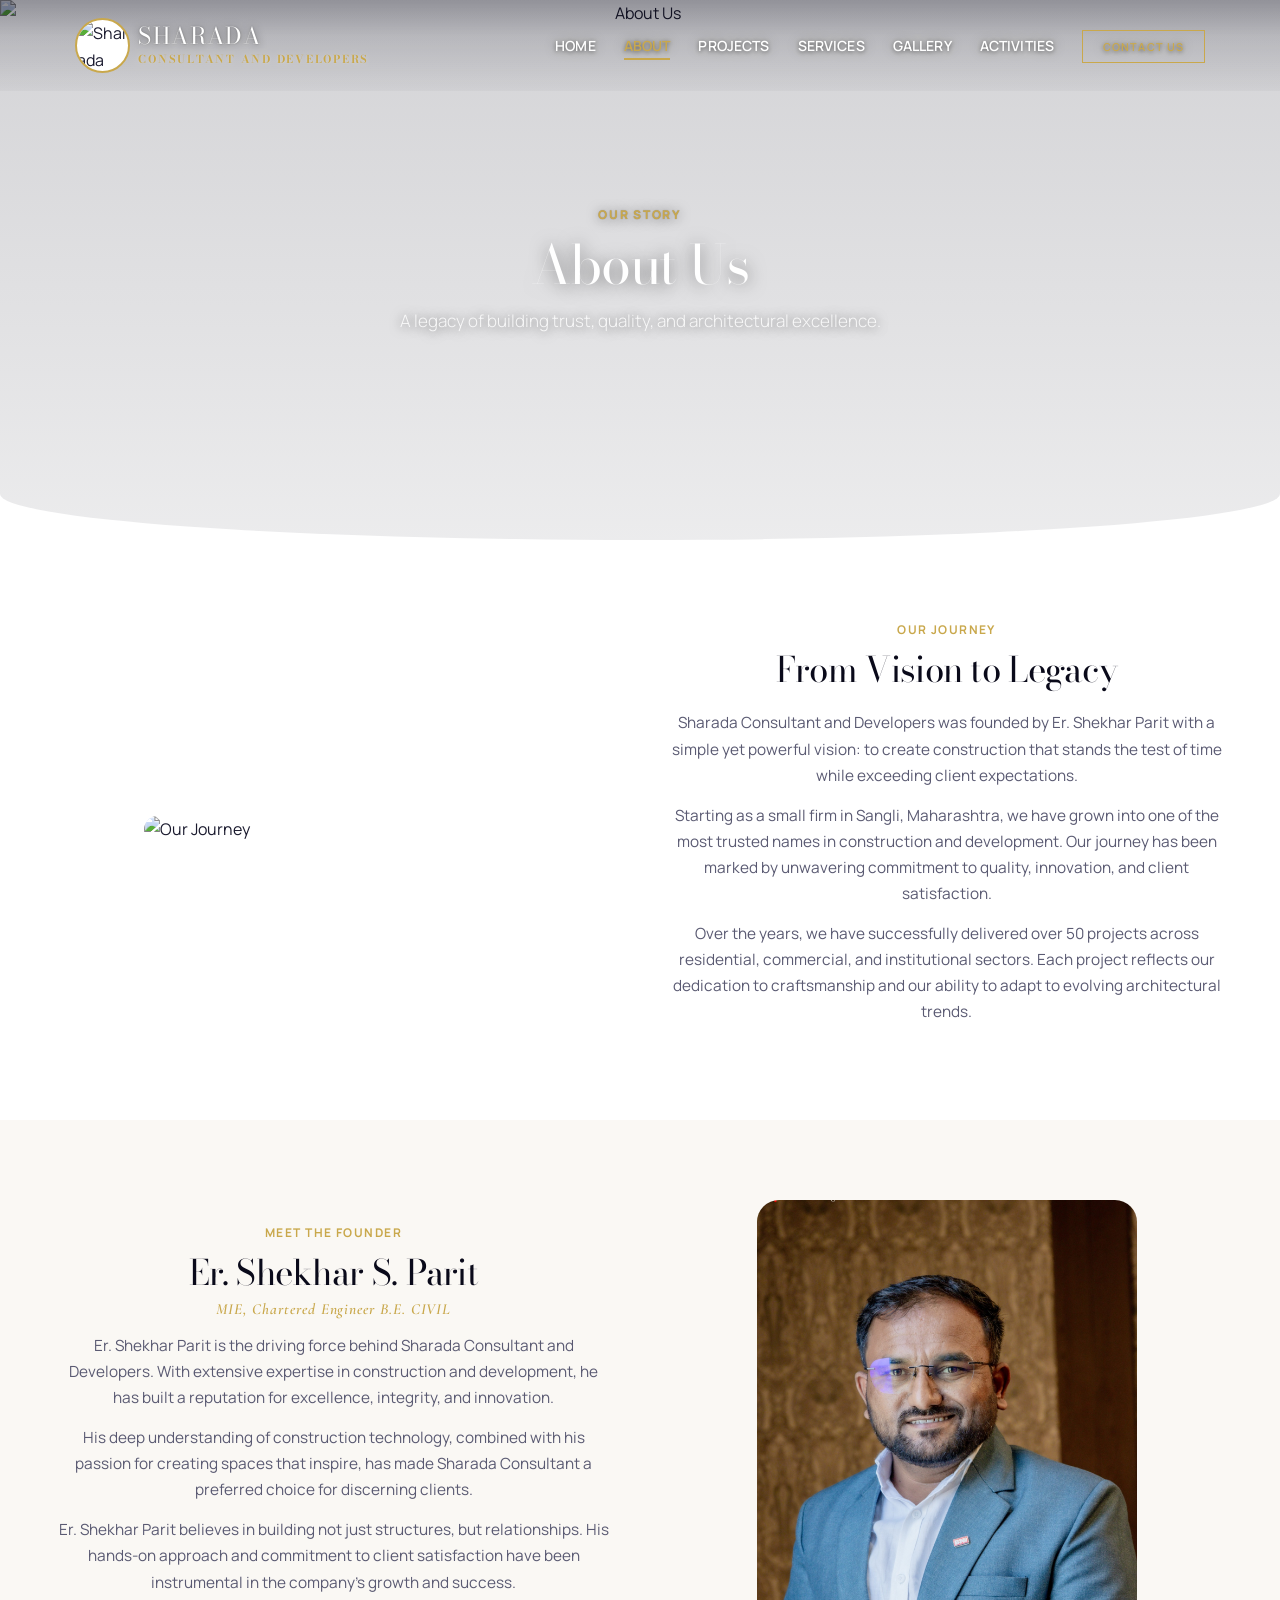
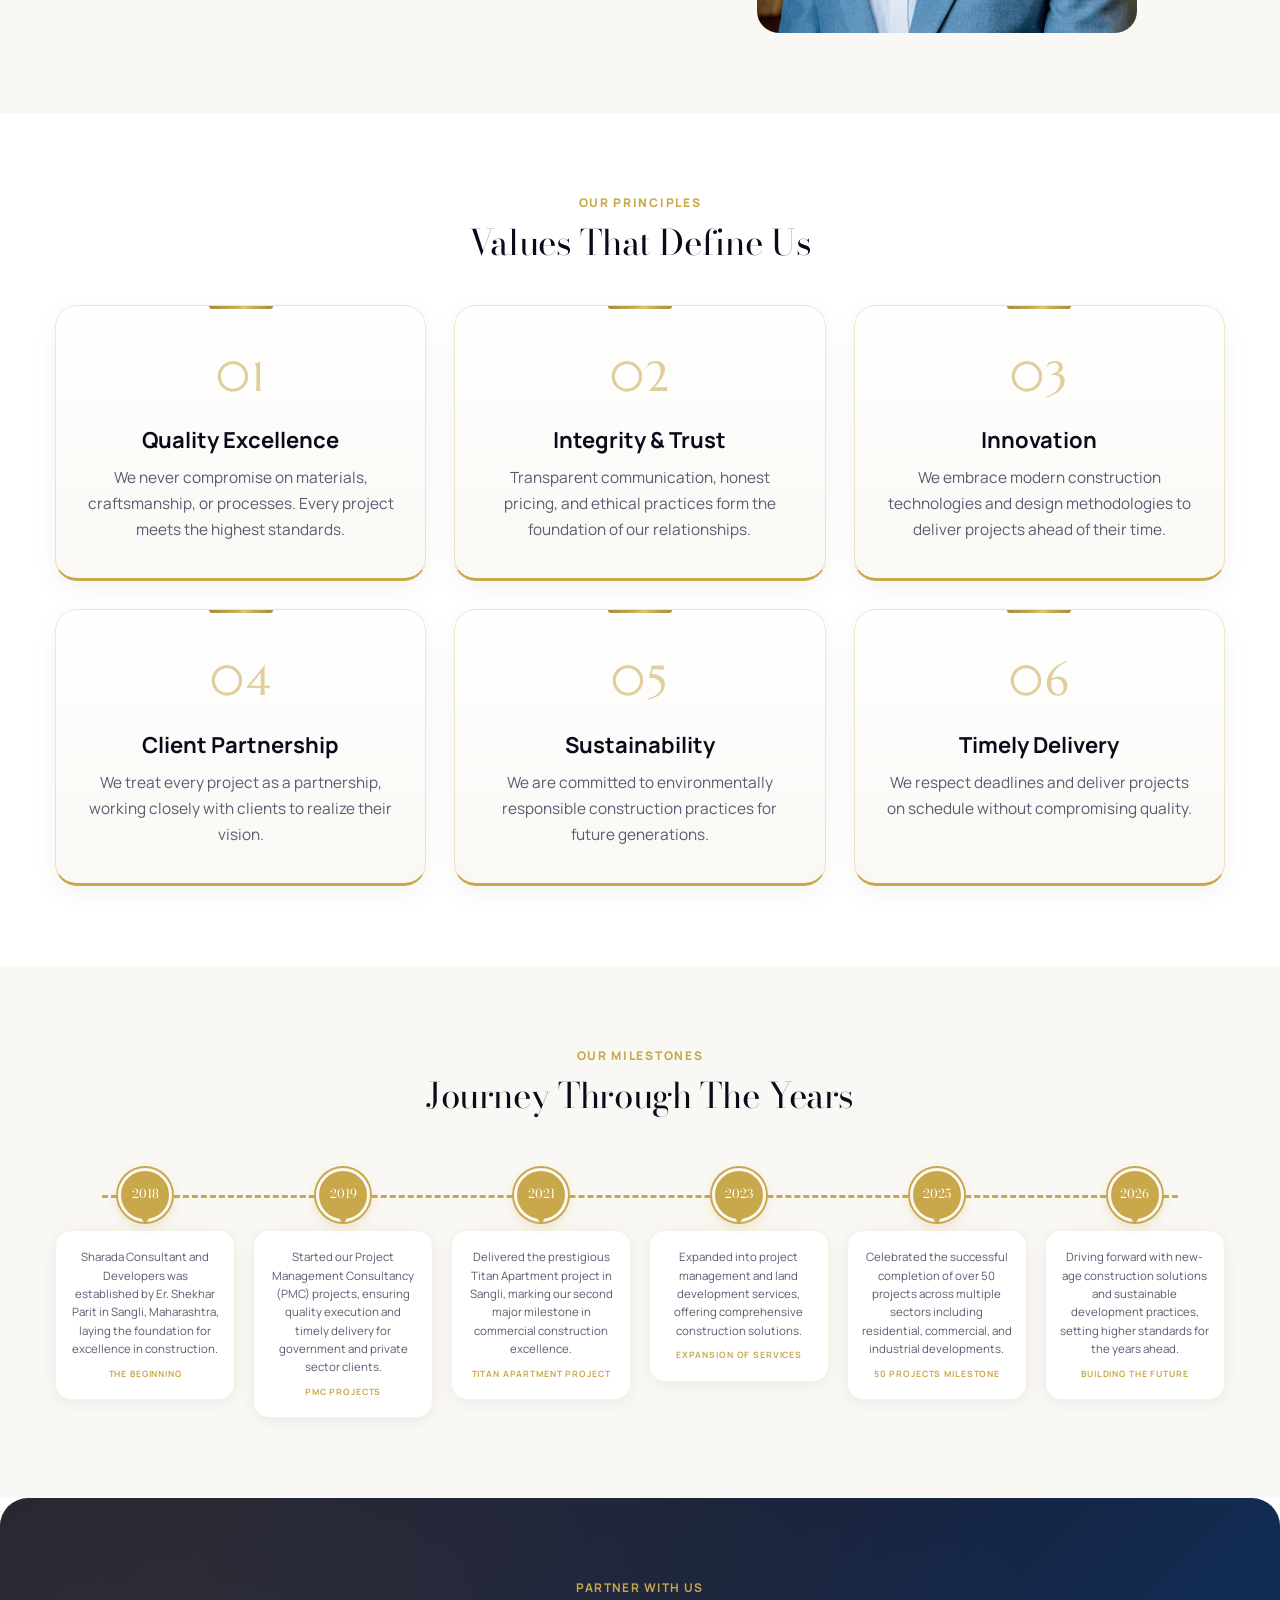
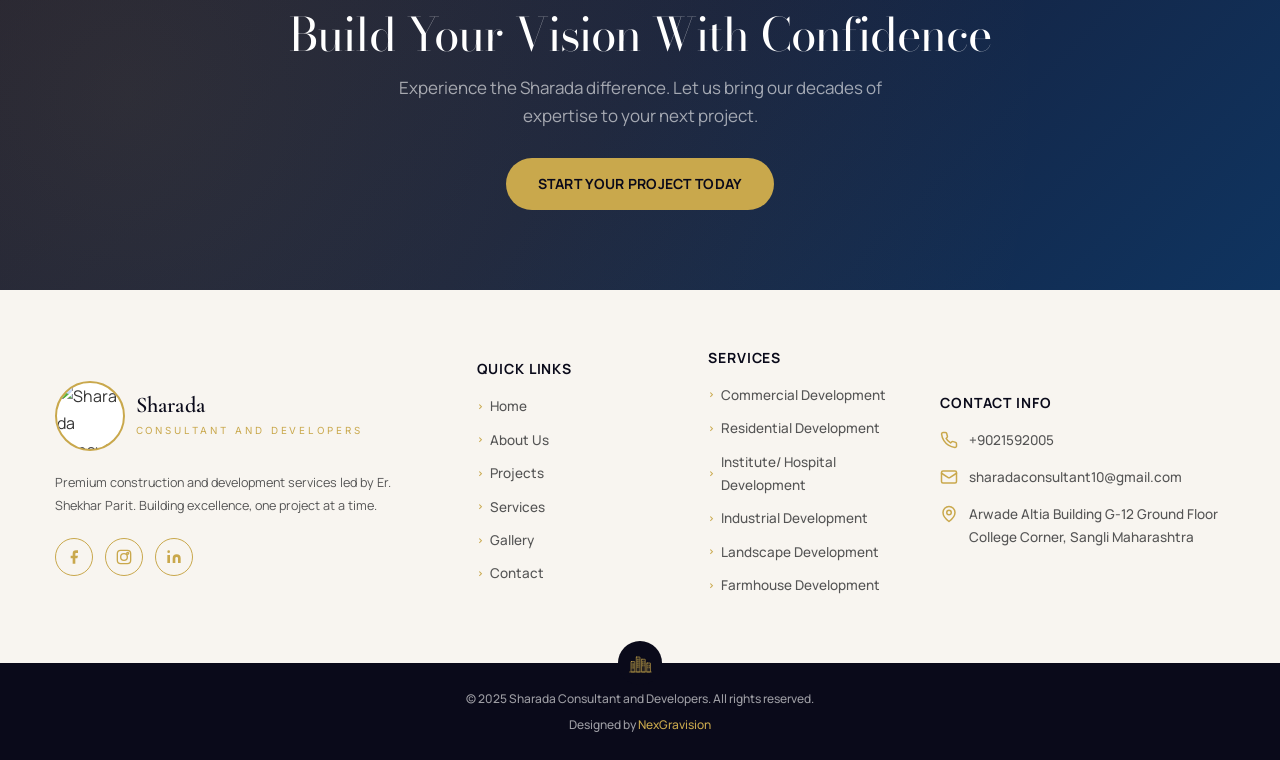
==== about.html @ 342239dd "fix: remove image number labels from activity cards" ====
<!DOCTYPE html>
<html lang="en">
<head>
  <meta charset="UTF-8">
  <meta name="viewport" content="width=device-width, initial-scale=1.0">
  <title>About Us | Sharada Consultant and Developers</title>
  <meta name="description" content="Learn about Er. Shekhar Parit and Sharada Consultant and Developers - our journey, values, and commitment to building excellence.">
  <link rel="preconnect" href="https://fonts.googleapis.com">
  <link rel="preconnect" href="https://fonts.gstatic.com" crossorigin>
  <link rel="stylesheet" href="https://fonts.googleapis.com/css2?family=Bodoni+Moda:ital,wght@0,400;0,500;0,600;0,700;0,800;0,900;1,400;1,500;1,600;1,700&family=DM+Serif+Display:ital@0;1&family=Manrope:wght@400;500;600;700;800&family=Marcellus:wght@400;700&family=Inter:wght@300;400;500;600;700&family=Cormorant+Garamond:ital,wght@0,300;0,400;0,500;0,600;0,700;1,300;1,400;1,500;1,600;1,700&display=swap">
  <link rel="stylesheet" href="css/style.css?v=85">
  <link rel="prefetch" href="contact.html" as="document">
  <link rel="icon" href="data:;base64,=">
</head>
<body>

  <div id="preloader"><div class="ta-preloader-block"><span class="preloader-text">Sharada Consultant</span></div></div>


  <header class="header transparent">
    <div class="container">
      <div class="header-inner">
        <a href="index.html" class="nav-logo"><img src="images/logoimage.png" alt="Sharada Consultant Logo">
          <div class="nav-logo-text">
            <span class="nav-logo-name">Sharada</span>
            <span class="nav-logo-tagline">Consultant and Developers</span>
          </div>
        </a>
        <ul class="nav-links">
          <li><a href="index.html">Home</a></li>
          <li><a href="about.html" class="active">About</a></li>
          <li><a href="projects.html">Projects</a></li>
          <li><a href="services.html">Services</a></li>
          <li><a href="gallery.html">Gallery</a></li>
          <li><a href="activities.html">Activities</a></li>
          <li><a href="contact.html" class="nav-cta">Contact Us</a></li>
        </ul>
        <button class="hamburger" aria-label="Toggle menu"><span></span><span></span><span></span></button>
      </div>
    </div>
  </header>
  <div class="mobile-menu-overlay" aria-hidden="true"></div>
  <div class="mobile-menu" role="dialog" aria-modal="true" aria-label="Navigation menu"><button class="mobile-menu-close" aria-label="Close menu"></button><div class="md-brand"><img src="images/logoimage.png" alt="Sharada Consultant Logo"><div><span>Sharada</span>\n              <span>Consultant and Developers</span></div></div><a href="index.html">Home</a><a href="about.html" class="active">About</a><a href="projects.html">Projects</a><a href="services.html">Services</a><a href="gallery.html">Gallery</a><a href="activities.html">Activities</a><a href="contact.html">Contact</a></div>

  <section class="page-hero">
    <div class="page-hero-bg"><img src="images/ongoing/Aarya Farms About.jpeg" alt="About Us" class="about-hero-img"></div>
    <div class="page-hero-content">
      <span class="section-subtitle" style="color: var(--rich-gold);">Our Story</span>
      <h1>About Us</h1>
      <p>A legacy of building trust, quality, and architectural excellence.</p>
    </div>
  </section>

  <section class="inner-section">
    <div class="container">
      <div class="about-grid">
        <div class="reveal-left">
          <img src="images/completed/titanimg.png" alt="Our Journey" class="about-image" loading="lazy">
        </div>
        <div class="reveal-right">
          <div class="about-content">
            <span class="section-subtitle">Our Journey</span>
            <h2 class="section-title">From Vision to Legacy</h2>
            <div class="gold-line"></div>
            <p>Sharada Consultant and Developers was founded by Er. Shekhar Parit with a simple yet powerful vision: to create construction that stands the test of time while exceeding client expectations.</p>
            <p>Starting as a small firm in Sangli, Maharashtra, we have grown into one of the most trusted names in construction and development. Our journey has been marked by unwavering commitment to quality, innovation, and client satisfaction.</p>
            <p>Over the years, we have successfully delivered over 50 projects across residential, commercial, and institutional sectors. Each project reflects our dedication to craftsmanship and our ability to adapt to evolving architectural trends.</p>
          </div>
        </div>
      </div>
    </div>
  </section>

  <section class="inner-section" style="background: var(--bg-cream);">
    <div class="container">
      <div class="about-grid">
        <div class="reveal-right" style="order: 2;">
          <img src="images/founder.jpeg" alt="Er. Shekhar Parit" class="about-image" loading="lazy" decoding="async">
        </div>
        <div class="reveal-left" style="order: 1;">
          <div class="about-content">
            <span class="section-subtitle">Meet The Founder</span>
            <h2 class="section-title" style="margin-bottom: 0.25rem;">Er. Shekhar S. Parit</h2>
            <p style="font-family: 'Cormorant Garamond', 'Marcellus', serif; font-size: 1.1rem; font-weight: 600; font-style: italic; color: var(--rich-gold); letter-spacing: 0.06em; margin-top: 0.25rem; margin-bottom: 0.75rem;">MIE, Chartered Engineer B.E. CIVIL</p>
            <div class="gold-line"></div>
            <p>Er. Shekhar Parit is the driving force behind Sharada Consultant and Developers. With extensive expertise in construction and development, he has built a reputation for excellence, integrity, and innovation.</p>
            <p>His deep understanding of construction technology, combined with his passion for creating spaces that inspire, has made Sharada Consultant a preferred choice for discerning clients.</p>
            <p>Er. Shekhar Parit believes in building not just structures, but relationships. His hands-on approach and commitment to client satisfaction have been instrumental in the company's growth and success.</p>
          </div>
        </div>
      </div>
    </div>
  </section>

  <section class="inner-section">
    <div class="container">
      <div class="section-header reveal">
        <span class="section-subtitle">Our Principles</span>
        <h2 class="section-title">Values That Define Us</h2>
      </div>
      <div class="values-grid">
        <div class="value-card reveal">
          <div class="value-num">01</div>
          <h3>Quality Excellence</h3>
          <p>We never compromise on materials, craftsmanship, or processes. Every project meets the highest standards.</p>
        </div>
        <div class="value-card reveal">
          <div class="value-num">02</div>
          <h3>Integrity & Trust</h3>
          <p>Transparent communication, honest pricing, and ethical practices form the foundation of our relationships.</p>
        </div>
        <div class="value-card reveal">
          <div class="value-num">03</div>
          <h3>Innovation</h3>
          <p>We embrace modern construction technologies and design methodologies to deliver projects ahead of their time.</p>
        </div>
        <div class="value-card reveal">
          <div class="value-num">04</div>
          <h3>Client Partnership</h3>
          <p>We treat every project as a partnership, working closely with clients to realize their vision.</p>
        </div>
        <div class="value-card reveal">
          <div class="value-num">05</div>
          <h3>Sustainability</h3>
          <p>We are committed to environmentally responsible construction practices for future generations.</p>
        </div>
        <div class="value-card reveal">
          <div class="value-num">06</div>
          <h3>Timely Delivery</h3>
          <p>We respect deadlines and deliver projects on schedule without compromising quality.</p>
        </div>
      </div>
    </div>
  </section>

  <section class="inner-section" style="background: var(--bg-cream);">
    <div class="container">
      <div class="section-header reveal">
        <span class="section-subtitle">Our Milestones</span>
        <h2 class="section-title">Journey Through The Years</h2>
      </div>
      <div class="milestones-grid">
        <div class="milestone-item reveal">
          <div class="milestone-badge"><span>2018</span></div>
          <div class="milestone-card">
            <p>Sharada Consultant and Developers was established by Er. Shekhar Parit in Sangli, Maharashtra, laying the foundation for excellence in construction.</p>
            <span class="milestone-label">THE BEGINNING</span>
          </div>
        </div>

        <div class="milestone-item reveal">
          <div class="milestone-badge"><span>2019</span></div>
          <div class="milestone-card">
            <p>Started our Project Management Consultancy (PMC) projects, ensuring quality execution and timely delivery for government and private sector clients.</p>
            <span class="milestone-label">PMC PROJECTS</span>
          </div>
        </div>

        <div class="milestone-item reveal">
          <div class="milestone-badge"><span>2021</span></div>
          <div class="milestone-card">
            <p>Delivered the prestigious Titan Apartment project in Sangli, marking our second major milestone in commercial construction excellence.</p>
            <span class="milestone-label">TITAN APARTMENT PROJECT</span>
          </div>
        </div>

        <div class="milestone-item reveal">
          <div class="milestone-badge"><span>2023</span></div>
          <div class="milestone-card">
            <p>Expanded into project management and land development services, offering comprehensive construction solutions.</p>
            <span class="milestone-label">EXPANSION OF SERVICES</span>
          </div>
        </div>

        <div class="milestone-item reveal">
          <div class="milestone-badge"><span>2025</span></div>
          <div class="milestone-card">
            <p>Celebrated the successful completion of over 50 projects across multiple sectors including residential, commercial, and industrial developments.</p>
            <span class="milestone-label">50 PROJECTS MILESTONE</span>
          </div>
        </div>

        <div class="milestone-item reveal">
          <div class="milestone-badge"><span>2026</span></div>
          <div class="milestone-card">
            <p>Driving forward with new-age construction solutions and sustainable development practices, setting higher standards for the years ahead.</p>
            <span class="milestone-label">BUILDING THE FUTURE</span>
          </div>
        </div>
      </div>
    </div>
  </section>

  <section class="cta-section">
    <div class="cta-content reveal">
      <span class="section-subtitle" style="color: var(--rich-gold);">Partner With Us</span>
      <h2>Build Your Vision With Confidence</h2>
      <p>Experience the Sharada difference. Let us bring our decades of expertise to your next project.</p>
      <a href="contact.html" class="btn btn-primary">Start Your Project Today</a>
    </div>
  </section>

  <footer class="footer">
    <div class="container">
      <div class="footer-grid">
        <div class="footer-brand">
          <div class="footer-brand-logo">
            <img src="images/logoimage.png" alt="Sharada Consultant Logo">
            <div>
              <span class="footer-logo-name">Sharada</span>
              <span class="footer-logo-tagline">Consultant and Developers</span>
            </div>
          </div>
          <span class="footer-logo-line"></span>
          <p>Premium construction and development services led by Er. Shekhar Parit. Building excellence, one project at a time.</p>
          <div class="footer-social">
            <a href="#" aria-label="Facebook"><svg viewBox="0 0 24 24" fill="currentColor"><path d="M18 2h-3a5 5 0 0 0-5 5v3H7v4h3v8h4v-8h3l1-4h-4V7a1 1 0 0 1 1-1h3z"/></svg></a>
            <a href="#" aria-label="Instagram"><svg viewBox="0 0 24 24" fill="none" stroke="currentColor" stroke-width="2" stroke-linecap="round" stroke-linejoin="round"><rect x="2" y="2" width="20" height="20" rx="5"/><circle cx="12" cy="12" r="5"/><circle cx="17.5" cy="6.5" r="1.5"/></svg></a>
            <a href="#" aria-label="LinkedIn"><svg viewBox="0 0 24 24" fill="currentColor"><path d="M16 8a6 6 0 0 1 6 6v7h-4v-7a2 2 0 0 0-4 0v7h-4v-7a6 6 0 0 1 6-6zM2 9h4v12H2zM4 6a2 2 0 1 0 0-4 2 2 0 0 0 0 4z"/></svg></a>
          </div>
        </div>
        <div class="footer-col">
          <h4>Quick Links</h4>
          <ul>
            <li><a href="index.html">Home</a></li>
            <li><a href="about.html">About Us</a></li>
            <li><a href="projects.html">Projects</a></li>
            <li><a href="services.html">Services</a></li>
            <li><a href="gallery.html">Gallery</a></li>
            <li><a href="contact.html">Contact</a></li>
          </ul>
        </div>
        <div class="footer-col">
          <h4>Services</h4>
          <ul>
            <li><a href="services.html">Commercial Development</a></li>
            <li><a href="services.html">Residential Development</a></li>
            <li><a href="services.html">Institute/ Hospital Development</a></li>
            <li><a href="services.html">Industrial Development</a></li>
            <li><a href="services.html">Landscape Development</a></li>
            <li><a href="services.html">Farmhouse Development</a></li>
          </ul>
        </div>
        <div class="footer-col">
          <h4>Contact Info</h4>
          <div class="footer-contact-item">
            <svg class="footer-contact-icon" viewBox="0 0 24 24" fill="none" stroke="currentColor" stroke-width="2" stroke-linecap="round" stroke-linejoin="round"><path d="M22 16.92v3a2 2 0 0 1-2.18 2 19.79 19.79 0 0 1-8.63-3.07 19.5 19.5 0 0 1-6-6 19.79 19.79 0 0 1-3.07-8.67A2 2 0 0 1 4.11 2h3a2 2 0 0 1 2 1.72c.127.96.361 1.903.7 2.81a2 2 0 0 1-.45 2.11L8.09 9.91a16 16 0 0 0 6 6l1.27-1.27a2 2 0 0 1 2.11-.45c.907.339 1.85.573 2.81.7A2 2 0 0 1 22 16.92z"/></svg>
            <div><span>+9021592005</span></div>
          </div>
          <div class="footer-contact-item">
            <svg class="footer-contact-icon" viewBox="0 0 24 24" fill="none" stroke="currentColor" stroke-width="2" stroke-linecap="round" stroke-linejoin="round"><rect x="2" y="4" width="20" height="16" rx="2"/><path d="m22 7-8.97 5.7a1.94 1.94 0 0 1-2.06 0L2 7"/></svg>
            <div><span>sharadaconsultant10@gmail.com</span></div>
          </div>
          <div class="footer-contact-item">
            <svg class="footer-contact-icon" viewBox="0 0 24 24" fill="none" stroke="currentColor" stroke-width="2" stroke-linecap="round" stroke-linejoin="round"><path d="M20 10c0 6-8 12-8 12s-8-6-8-12a8 8 0 0 1 16 0Z"/><circle cx="12" cy="10" r="3"/></svg>
            <div><span>Arwade Altia Building G-12 Ground Floor College Corner, Sangli Maharashtra</span></div>
          </div>
        </div>
      </div>
    </div>
    <div class="footer-bottom">
      <span>&copy; 2025 Sharada Consultant and Developers. All rights reserved.</span>
      <div class="footer-bottom-icon">
        <svg viewBox="0 0 64 48" fill="none" stroke="currentColor" stroke-width="1.5" stroke-linecap="round" stroke-linejoin="round"><rect x="8" y="20" width="10" height="28" rx="1" fill="currentColor" opacity="0.15"/><rect x="8" y="20" width="10" height="28" rx="1"/><line x1="11" y1="26" x2="11" y2="28"/><line x1="15" y1="26" x2="15" y2="28"/><line x1="11" y1="31" x2="11" y2="33"/><line x1="15" y1="31" x2="15" y2="33"/><line x1="11" y1="36" x2="11" y2="38"/><line x1="15" y1="36" x2="15" y2="38"/><rect x="22" y="8" width="10" height="40" rx="1" fill="currentColor" opacity="0.15"/><rect x="22" y="8" width="10" height="40" rx="1"/><line x1="25" y1="14" x2="25" y2="16"/><line x1="29" y1="14" x2="29" y2="16"/><line x1="25" y1="19" x2="25" y2="21"/><line x1="29" y1="19" x2="29" y2="21"/><line x1="25" y1="24" x2="25" y2="26"/><line x1="29" y1="24" x2="29" y2="26"/><line x1="25" y1="29" x2="25" y2="31"/><line x1="29" y1="29" x2="29" y2="31"/><line x1="25" y1="34" x2="25" y2="36"/><line x1="29" y1="34" x2="29" y2="36"/><rect x="36" y="14" width="10" height="34" rx="1" fill="currentColor" opacity="0.15"/><rect x="36" y="14" width="10" height="34" rx="1"/><line x1="39" y1="20" x2="39" y2="22"/><line x1="43" y1="20" x2="43" y2="22"/><line x1="39" y1="25" x2="39" y2="27"/><line x1="43" y1="25" x2="43" y2="27"/><line x1="39" y1="30" x2="39" y2="32"/><line x1="43" y1="30" x2="43" y2="32"/><rect x="50" y="24" width="10" height="24" rx="1" fill="currentColor" opacity="0.15"/><rect x="50" y="24" width="10" height="24" rx="1"/><line x1="53" y1="30" x2="53" y2="32"/><line x1="57" y1="30" x2="57" y2="32"/><line x1="53" y1="35" x2="53" y2="37"/><line x1="57" y1="35" x2="57" y2="37"/><line x1="4" y1="48" x2="62" y2="48"/></svg>
      </div>
      <span>Designed by <a href="#">NexGravision</a></span>
    </div>
  </footer>

  <div class="lightbox"><button class="lightbox-close" aria-label="Close">&times;</button><button class="lightbox-nav lightbox-prev" aria-label="Previous">&#8249;</button><img src="" alt="Gallery Image"><button class="lightbox-nav lightbox-next" aria-label="Next">&#8250;</button></div>
  <script src="js/main.js?v=8" defer></script>
</body>
</html>
---- css/style.css ----
*, *::before, *::after {  margin: 0;  padding: 0;  box-sizing: border-box;}:root {  --deep-navy: #0a0a1a;  --rich-gold: #c9a84c;  --gold-light: #dfc574;  --gold-dark: #a8893e;  --warm-white: #f5f0e8;  --charcoal: #1a1a2e;  --slate: #2d2d44;  --mist: #e8e4dc;  --text-primary: #1a1a2e;  --text-secondary: #5a5a72;  --text-light: #f5f0e8;  --bg-cream: #faf8f4;  --bg-dark: #0f0f23;  --accent-red: #8b2d3a;  --accent-green: #2d6b4f;  --border-color: #e5e5e5;  --header-height: 68px;  --gold-gradient: linear-gradient(135deg, #a8893e 0%, #c9a84c 40%, #dfc574 55%, #c9a84c 70%, #a8893e 100%);  --shadow-premium: 0 20px 50px rgba(10, 10, 26, 0.12);  --shadow-card: 0 10px 30px rgba(10, 10, 26, 0.08);  --radius-lg: 22px;  --radius-md: 16px;  --radius-pill: 999px;}@media (min-width: 1024px) {  :root {    --header-height: 86px;  }}html {  scroll-behavior: smooth;  font-size: 14px;  overflow-x: hidden;}body {  font-family: 'Inter', sans-serif;  color: var(--text-primary);  background: #fff;  line-height: 1.7;  overflow-x: hidden;  -webkit-font-smoothing: antialiased;}h1, h2, h3, h4, h5 {  font-family: 'Bodoni Moda', 'Marcellus', serif;  font-weight: 400;  line-height: 1.18;  letter-spacing: 0.01em;  overflow-wrap: break-word;}a {  text-decoration: none;  color: inherit;  transition: color 0.3s;}a,button {  -webkit-tap-highlight-color: transparent;}a:focus,button:focus {  outline: none;}a:focus-visible,button:focus-visible {  outline: 2px solid var(--rich-gold);  outline-offset: 3px;}img {  max-width: 100%;  height: auto;  display: block;}* {  overflow-wrap: break-word;  word-wrap: break-word;}.container {  max-width: 1200px;  margin: 0 auto;  width: 100%;}@media (min-width: 768px) {  .container {    padding: 0 20px;  }}@media (min-width: 1280px) {  .container {    padding: 0 24px;  }}.section-subtitle {  font-family: 'Cormorant Garamond', serif;  font-size: 0.95rem;  font-weight: 400;  letter-spacing: 0.3em;  text-transform: uppercase;  color: var(--rich-gold);  margin-bottom: 0.75rem;  display: block;}.section-title {  font-size: clamp(2rem, 4vw, 3rem);  color: var(--deep-navy);  margin-bottom: 1.5rem;  overflow-wrap: break-word;  word-wrap: break-word;}.gold-line {  display: none;}/* ===== MOBILE-FIRST BASE ===== */.container {  padding: 0 15px;}/* Prevent grid/flex items from forcing horizontal overflow on narrow screens */.footer-grid > div,.footer-col,.footer-col ul li a,.project-card,.project-page-card,.activity-card,.value-card,.testimonial-card,.contact-form,.contact-info-card,.tl-card-box,.about-content {  min-width: 0;}.footer-contact-item > div {  min-width: 0;  overflow-wrap: break-word;}img {  border-radius: 0;}.btn {  display: inline-flex;  align-items: center;  justify-content: center;  min-height: 48px;  padding: 14px 26px;  border-radius: var(--radius-pill);  font-weight: 600;  letter-spacing: 0.02em;}/* ===== PREMIUM SHAPE SYSTEM ===== */.gold-gradient-text {  background: var(--gold-gradient);  -webkit-background-clip: text;  background-clip: text;  color: transparent;}.premium-card {  background: #fff;  border-radius: var(--radius-lg);  box-shadow: var(--shadow-card);  border: 1px solid rgba(201, 168, 76, 0.18);  overflow: hidden;}.arch-img {  border-radius: 999px 999px var(--radius-lg) var(--radius-lg);  overflow: hidden;}.arch-img img {  width: 100%;  height: 100%;  object-fit: cover;}.shape-divider {  display: block;  width: 100%;  height: 48px;  margin-bottom: -1px;}.blob-bg {  position: relative;  isolation: isolate;}.blob-bg::before {  content: '';  position: absolute;  width: 70vw;  height: 70vw;  max-width: 420px;  max-height: 420px;  border-radius: 58% 42% 55% 45% / 48% 55% 45% 52%;  background: linear-gradient(135deg, rgba(201, 168, 76, 0.16), rgba(201, 168, 76, 0.04));  z-index: -1;  top: -60px;  right: -80px;  pointer-events: none;}.glass-badge {  backdrop-filter: blur(12px);  background: rgba(255, 255, 255, 0.12);  border: 1px solid rgba(255, 255, 255, 0.25);}/* ===== PRELOADER ===== */#preloader {  position: fixed;  inset: 0;  background: var(--deep-navy);  z-index: 99999;  display: flex;  align-items: center;  justify-content: center;  transition: opacity 0.6s, visibility 0.6s;}#preloader.loaded {  opacity: 0;  visibility: hidden;}.ta-preloader-block {  text-align: center;}.ta-preloader-block .preloader-text {  font-family: 'Marcellus', serif;  font-size: 1.8rem;  font-weight: 400;  letter-spacing: 0.04em;  color: var(--rich-gold);  animation: pulse 1.5s infinite;}@keyframes pulse {  0%, 100% { transform: scale(1); opacity: 1; }  50% { transform: scale(1.05); opacity: 0.7; }}/* ===== SCROLL TO TOP ===== */.scroll-top {  position: fixed;  bottom: 30px;  right: 30px;  width: 50px;  height: 50px;  background: var(--rich-gold);  color: var(--deep-navy);  border: none;  cursor: pointer;  z-index: 998;  display: flex;  align-items: center;  justify-content: center;  font-size: 1.2rem;  opacity: 0;  visibility: hidden;  transform: translateY(20px);  transition: all 0.3s;}.scroll-top.visible {  opacity: 1;  visibility: visible;  transform: translateY(0);}.scroll-top:hover {  background: var(--gold-light);  transform: translateY(-3px);}/* ===== TOP BAR ===== */.top-bar {  display: none;}/* ===== HEADER ===== */.header {  position: fixed;  top: 0;  left: 0;  right: 0;  z-index: 1000;  transition: background 0.4s, box-shadow 0.4s;}.header.transparent {  background: transparent;}.header.scrolled {  background: rgba(255, 255, 255, 0.98);  backdrop-filter: blur(20px);  box-shadow: 0 2px 20px rgba(0, 0, 0, 0.08);}.header-inner {  display: flex;  align-items: center;  justify-content: space-between;  gap: 0.75rem;  max-width: 1200px;  margin: 0 auto;  padding: 12px 15px;  transition: padding 0.4s;}.header.scrolled .header-inner {  padding: 10px 15px;}@media (min-width: 1024px) {  .header-inner {    padding: 18px 20px;  }  .header.scrolled .header-inner {    padding: 12px 20px;  }}.nav-logo {
  display: flex;
  align-items: center;
  gap: 0.6rem;
  text-decoration: none;
  flex-shrink: 1;
  min-width: 0;
  overflow: hidden;
}
.nav-logo img {  width: 44px;  height: 44px;  border-radius: 50%;  object-fit: cover;  object-position: center 55%;  border: 2px solid var(--rich-gold);  transition: width 0.3s, height 0.3s;  background: #fff;}.header.scrolled .nav-logo img {  width: 38px;  height: 38px;}@media (min-width: 1024px) {  .nav-logo img {    width: 55px;    height: 55px;  }  .header.scrolled .nav-logo img {    width: 42px;    height: 42px;  }}.nav-logo-text {  display: flex;  flex-direction: column;  min-width: 0;}.nav-logo-name {
  font-family: 'Bodoni Moda', 'Marcellus', serif;
  font-size: 1.15rem;
  font-weight: 400;
  line-height: 1.2;
  letter-spacing: 0.02em;
  transition: color 0.3s;
  white-space: nowrap;
  color: #fff;
  text-shadow: 0 1px 6px rgba(0,0,0,0.4);
}.header.transparent .nav-logo-name {
    color: #fff;
    text-shadow: 0 1px 6px rgba(0,0,0,0.4);
  }.header.scrolled .nav-logo-name {
    color: #07152F;
    text-shadow: none;
  }.nav-logo-tagline {
  font-family: 'Bodoni Moda', 'Cormorant Garamond', serif;
  font-size: 0.92rem;
  font-weight: 400;
  letter-spacing: 0.22em;
  text-transform: uppercase;
  transition: color 0.3s;
  color: #c9a84c;
  text-shadow: 0 1px 6px rgba(0,0,0,0.35);
}.header.transparent .nav-logo-tagline {
    color: #c9a84c;
    font-weight: 700;
    text-shadow: 0 1px 6px rgba(0,0,0,0.35);
  }.header.scrolled .nav-logo-tagline {
    color: #c9a84c;
    font-weight: 700;
    text-shadow: none;
  }.nav-links {  display: none;  align-items: center;  gap: 2rem;  list-style: none;  flex-shrink: 0;}@media (min-width: 1024px) {  .nav-links {    display: flex;  }}.nav-links a {  font-size: 0.82rem;  font-weight: 500;  letter-spacing: 0.06em;  text-transform: uppercase;  position: relative;  padding: 0.25rem 0;  transition: color 0.3s;  white-space: nowrap;}.header.transparent .nav-links a {  color: rgba(255, 255, 255, 0.85);}.header.scrolled .nav-links a {  color: var(--text-primary);}.nav-links a::after {  content: '';  position: absolute;  bottom: -2px;  left: 0;  width: 0;  height: 2px;  background: var(--rich-gold);  transition: width 0.4s;}.nav-links a:hover,.nav-links a.active {  color: var(--rich-gold) !important;}.nav-links a:hover::after,.nav-links a.active::after {  width: 100%;}.nav-cta {  padding: 8px 20px !important;  border: 1.5px solid var(--rich-gold) !important;  color: var(--rich-gold) !important;  font-size: 0.78rem !important;  letter-spacing: 0.1em !important;}.header.scrolled .nav-cta {
  background: var(--rich-gold) !important;
  color: #0a0a1a !important;
}.nav-cta::after {  display: none !important;}.nav-cta:hover {  background: var(--rich-gold) !important;  color: #fff !important;}.header.scrolled .nav-cta:hover {  background: var(--gold-dark) !important;}.hamburger {  display: flex;  flex-direction: column;  gap: 6px;  cursor: pointer;  z-index: 1001;  touch-action: manipulation;  background: none;  border: none;  padding: 10px;  min-width: 44px;  min-height: 44px;  align-items: center;  justify-content: center;}@media (min-width: 1024px) {  .hamburger {    display: none;  }}.hamburger span {  width: 28px;  height: 2px;  transition: all 0.3s;  display: block;}.header.transparent .hamburger span {  background: #fff;}.header.scrolled .hamburger span {  background: var(--deep-navy);}.hamburger.active span:nth-child(1) {  transform: rotate(45deg) translate(5px, 6px);}.hamburger.active span:nth-child(2) {  opacity: 0;}.hamburger.active span:nth-child(3) {  transform: rotate(-45deg) translate(5px, -6px);}

/* ===== DESKTOP HERO NAVBAR READABILITY (1024px and above) ===== */
@media (min-width: 1024px) {
  .header.transparent:not(.scrolled) {
    background: linear-gradient(180deg, rgba(10, 10, 26, 0.32) 0%, rgba(10, 10, 26, 0.14) 40%, rgba(10, 10, 26, 0.03) 100%);
  }

  .header.transparent:not(.scrolled) .nav-links a {
    color: #fff;
    text-shadow: 0 1px 4px rgba(0, 0, 0, 0.5), 0 0 14px rgba(0, 0, 0, 0.3);
  }

  .header.transparent:not(.scrolled) .nav-logo-name {
    color: #fff;
    text-shadow: 0 1px 8px rgba(0,0,0,0.5), 0 0 2px rgba(0,0,0,0.3);
  }

  .header.transparent:not(.scrolled) .nav-logo-tagline {
    color: #c9a84c;
    font-weight: 700;
    text-shadow: 0 1px 8px rgba(255, 255, 255, 0.4), 0 0 2px rgba(255, 255, 255, 0.2);
  }

  .header.transparent:not(.scrolled) .nav-cta {
    color: var(--rich-gold) !important;
    border-color: var(--rich-gold) !important;
    text-shadow: 0 1px 4px rgba(0, 0, 0, 0.4);
  }

  .header.transparent:not(.scrolled) .hamburger span {
    background: #fff;
  }
}

/* ===== MOBILE MENU - base (hidden on desktop, panel styled in mobile query) ===== */.mobile-menu {  display: none;}.mobile-menu a {  touch-action: manipulation;}@media (min-width: 1024px) {  .mobile-menu {    display: none !important;  }}.mobile-menu-close {  position: absolute;  touch-action: manipulation;  top: 12px;  right: 15px;  width: 44px;  height: 44px;  display: flex;  align-items: center;  justify-content: center;  background: transparent;  border: 1.5px solid rgba(201, 168, 76, 0.5);  border-radius: 50%;  color: var(--rich-gold);  font-size: 1.6rem;  line-height: 1;  cursor: pointer;  transition: all 0.3s;  z-index: 2001;  font-family: 'Inter', sans-serif;}.mobile-menu-close:hover {  background: var(--rich-gold);  color: #0a0a1a;  transform: scale(1.05);}/* ===== HERO SLIDER ===== */.hero-slider {  position: relative;  height: 100vh;  height: 100svh;  min-height: 560px;  overflow: hidden;  border-radius: 0 0 50% 50% / 0 0 36px 36px;}@media (min-width: 768px) {  .hero-slider {    min-height: 640px;    border-radius: 0 0 50% 50% / 0 0 56px 56px;  }}@media (min-width: 1024px) {  .hero-slider {    min-height: 700px;  }}.hero-slide {  position: absolute;  inset: 0;  opacity: 0;  transform: translateX(100%);  transition: transform 1.8s cubic-bezier(0.65, 0, 0.35, 1), opacity 0.8s ease;  z-index: 0;  overflow: hidden;}.hero-slide.active {  opacity: 1;  transform: translateX(0);  z-index: 2;}.hero-slide.exit {  opacity: 1;  transform: translateX(-100%);  z-index: 1;}.hero-slide-bg {  width: 100%;  height: 100%;  object-fit: cover;  filter: none;}.hero-video-wrap {  position: absolute;  inset: 0;  width: 100%;  height: 100%;  z-index: 3;  overflow: hidden;  pointer-events: none;  background: #0a0a1a;}.hero-video {  position: absolute;  inset: 0;  width: 100%;  height: 100%;  min-width: 100%;  min-height: 100%;  object-fit: cover;  object-position: center center;  filter: none;  background: #0a0a1a;}.hero-slide.active .hero-slide-bg {  animation: heroKenBurns 7s ease-in-out infinite alternate;}@keyframes heroKenBurns {  from {    transform: scale(1) translate(0, 0);  }  to {    transform: scale(1.12) translate(-1.5%, 1%);  }}@media (prefers-reduced-motion: reduce) {  .hero-slide {    transition: opacity 0.8s ease;    transform: none;  }  .hero-slide.active .hero-slide-bg {    animation: none;  }}.hero-overlay {  position: absolute;  inset: 0;  z-index: 4;  display: flex;  align-items: center;  justify-content: flex-start;  text-align: left;  padding: calc(var(--header-height) + 20px) 20px 110px calc(5% + 20px);  background: transparent;  overflow: hidden;  max-width: 100%;  box-sizing: border-box;}.hero-content {  width: 100%;  max-width: 640px;  min-width: 0;  margin-left: 0;  margin-right: auto;  text-align: left;  align-self: center;  overflow-wrap: break-word;}.hero-badge {  display: inline-block;  max-width: 100%;  padding: 8px 16px;  border: 1px solid rgba(201, 168, 76, 0.55);  border-radius: var(--radius-pill);  color: var(--gold-light);  font-family: 'Cormorant Garamond', serif;  font-size: 0.78rem;  letter-spacing: 0.16em;  line-height: 1.6;  text-transform: uppercase;  margin-bottom: 1.25rem;  background: rgba(10, 10, 26, 0.35);  backdrop-filter: blur(12px);}@media (min-width: 768px) {  .hero-badge {    font-size: 0.8rem;    letter-spacing: 0.28em;    margin-bottom: 1.5rem;  }}.hero-content h1 {  --hero-title-color: #101010;  --hero-accent-color: #111111;  font-family: 'Bodoni Moda', 'Cormorant Garamond', 'Marcellus', serif;  font-size: clamp(1.5rem, 6vw, 2rem);  color: var(--hero-title-color);  font-weight: 400;  line-height: 1.22;  letter-spacing: 0.01em;  margin-bottom: 1.25rem;  text-align: left;  max-width: 100%;  overflow-wrap: break-word;  text-shadow: 0 1px 14px rgba(255, 255, 255, 0.65), 0 0 2px rgba(255, 255, 255, 0.45);}@media (min-width: 768px) {  .hero-content h1 {    font-size: clamp(2rem, 4.2vw, 3.2rem);    margin-bottom: 1.5rem;  }}.hero-content h1 .gold {  color: #111111;  font-style: italic;  font-weight: 600;}.hero-content h1 .line {  display: block;  text-align: left;}.hero-content h1 .line-1 {  font-size: 1.12em;  font-weight: 600;  color: #0d0d0d;  line-height: 1.15;}.hero-content h1 .into {  display: block;  font-size: 0.42em;  font-weight: 400;  letter-spacing: 0.06em;  line-height: 1.3;  color: #111111;  margin: 0.65em 0 0.7em;}.hero-content h1 .line-3 {  font-size: 1em;  font-weight: 500;  color: #111111;  line-height: 1.2;}.hero-line {  display: none;}.hero-desc {  font-size: 1.05rem;  color: rgba(255, 255, 255, 0.9);  max-width: 520px;  line-height: 1.8;  font-weight: 300;  text-shadow: 0 1px 12px rgba(0, 0, 0, 0.6);}.hero-buttons {  position: absolute;  bottom: 36px;  left: 50%;  transform: translateX(-50%);  display: flex;  flex-direction: column;  gap: 0.75rem;  margin-top: 0;  width: max-content;  max-width: calc(100% - 40px);  z-index: 5;}.hero-buttons .btn {  width: auto;  max-width: 100%;  text-align: center;  margin: 0 auto;}@media (min-width: 768px) {  .hero-buttons {    position: absolute;    bottom: 36px;    left: 50%;    transform: translateX(-50%);    flex-direction: row;    gap: 1rem;    margin-top: 0;    flex-wrap: wrap;    width: max-content;    max-width: calc(100% - 40px);    justify-content: center;  }  .hero-buttons .btn {    width: auto;    margin: 0 auto;  }}.hero-progress {  position: absolute;  top: 0;  left: 0;  right: 0;  height: 3px;  background: rgba(255, 255, 255, 0.1);  z-index: 10;}.hero-progress-bar {  height: 100%;  background: var(--rich-gold);  width: 0%;  transition: width 0.3s;}.hero-pagination {  position: absolute;  bottom: 40px;  left: 50%;  transform: translateX(-50%);  z-index: 10;  display: flex;  gap: 12px;}.hero-dot {  width: 12px;  height: 12px;  border-radius: 50%;  background: rgba(255, 255, 255, 0.3);  border: none;  cursor: pointer;  transition: all 0.3s;  padding: 0;}.hero-dot.active {  background: var(--rich-gold);  transform: scale(1.3);}.hero-scroll {  position: absolute;  bottom: 2rem;  right: 3%;  z-index: 10;  display: flex;  flex-direction: column;  align-items: center;  gap: 0.5rem;  color: rgba(255, 255, 255, 0.4);  font-size: 0.65rem;  letter-spacing: 0.2em;  text-transform: uppercase;  text-decoration: none;  writing-mode: vertical-rl;  animation: scrollBounce 2s infinite;}@keyframes scrollBounce {  0%, 100% { transform: translateY(0); }  50% { transform: translateY(8px); }}/* ===== BUTTONS ===== */.btn {  display: inline-flex;  align-items: center;  gap: 0.5rem;  padding: 14px 32px;  font-family: 'Inter', sans-serif;  font-size: 0.82rem;  font-weight: 600;  letter-spacing: 0.1em;  text-transform: uppercase;  border: none;  cursor: pointer;  transition: all 0.4s;  text-decoration: none;}.btn-primary {  background: var(--rich-gold);  color: var(--deep-navy);}.btn-primary:hover {  background: var(--gold-light);  transform: translateY(-2px);  box-shadow: 0 10px 30px rgba(201, 168, 76, 0.3);}.btn-outline {  background: transparent;  color: #fff;  border: 1.5px solid rgba(255, 255, 255, 0.4);}.btn-outline:hover {  border-color: var(--rich-gold);  color: var(--rich-gold);}.btn-outline-dark {  background: transparent;  color: var(--deep-navy);  border: 1.5px solid var(--deep-navy);}.btn-outline-dark:hover {  background: linear-gradient(135deg, #dfc574 0%, #c9a84c 60%, #b8943f 100%);  border-color: #c9a84c;  color: #0a0a1a;}/* Every button sitewide: pressed/clicked = gold gradient + dark text, never black */.btn:active,.nav-cta:active,.filter-btn:active,.video-play-btn:active {  background: linear-gradient(135deg, #dfc574 0%, #c9a84c 60%, #b8943f 100%) !important;  border-color: #c9a84c !important;  color: #0a0a1a !important;}

/* Contact Us: keep text white on hover/active/focus */
.nav-cta:hover,
.nav-cta:active,
.nav-cta:focus,
.nav-cta:focus-visible,
.header.scrolled .nav-cta:hover,
.header.scrolled .nav-cta:active,
.header.scrolled .nav-cta:focus,
.header.transparent .nav-cta:hover,
.header.transparent .nav-cta:active,
.header.transparent .nav-cta:focus {
  color: #FFFFFF !important;
  -webkit-text-fill-color: #FFFFFF !important;
  background-clip: border-box !important;
  -webkit-background-clip: border-box !important;
  opacity: 1 !important;
}
/* ===== COUNTER SECTION ===== */.counter-section {  padding: 0 0 48px;  background: transparent;  border-bottom: none;  position: relative;  z-index: 3;  margin-top: -56px;}.counter-grid {  display: grid;  grid-template-columns: repeat(2, 1fr);  gap: 1rem;  background: #fff;  border-radius: var(--radius-lg);  box-shadow: var(--shadow-premium);  border: 1px solid rgba(201, 168, 76, 0.22);  border-top: 4px solid transparent;  border-top-color: var(--rich-gold);  padding: 1.75rem 1rem;}@media (min-width: 1024px) {  .counter-section {    padding: 0 0 60px;  }  .counter-grid { grid-template-columns: repeat(3, 1fr);    gap: 2rem;    padding: 2rem;  }}.counter-item {  text-align: center;  padding: 1rem;  position: relative;}.counter-item:not(:last-child)::after {  content: '';  position: absolute;  right: 0.5rem;  top: 50%;  transform: translateY(-50%);  width: 1px;  height: 40px;  background: var(--border-color);}.counter-num {  font-family: 'Marcellus', serif;  font-size: clamp(2rem, 4vw, 3rem);  font-weight: 400;  letter-spacing: 0.02em;  color: var(--rich-gold);  line-height: 1;  display: inline;  margin-right: 0.5rem;}/* Remove separate counter-plus - use suffix from counter-num instead */.counter-plus {  display: none;}.counter-label {  font-size: 0.85rem;  color: var(--text-secondary);  margin-top: 0.5rem;  line-height: 1.4;}.counter-label span {  display: block;  font-weight: 600;  color: var(--text-primary);  text-transform: uppercase;  letter-spacing: 0.05em;}/* ===== VISION / MISSION SECTION ===== */.vision-section,.mission-section {  padding: 56px 0;}@media (min-width: 1024px) {  .vision-section,  .mission-section {    padding: 100px 0;  }}.vision-section {  background: var(--bg-cream);}.mission-section {  background: #fff;}.vision-grid,.mission-grid {  display: grid;  grid-template-columns: 1fr;  gap: 2.5rem;  align-items: center;}.vision-img,.mission-img {  position: relative;}.vision-img img,.mission-img img {  width: 100%;  height: auto;  object-fit: contain;  border-radius: 0;}.vision-img::after,.mission-img::after {  display: none;}@media (min-width: 768px) {  .vision-img img,  .mission-img img { height: auto; }}@media (min-width: 1024px) {  .vision-grid,  .mission-grid {    grid-template-columns: 1fr 1fr;    gap: 5rem;  }  .vision-img img,  .mission-img img { height: auto; }}.vision-content,.mission-content {  max-width: 500px;}.vision-content .section-title,.mission-content .section-title {  font-size: clamp(1.8rem, 3.5vw, 2.5rem);}.vision-content p,.mission-content p {  font-size: 1rem;  color: var(--text-secondary);  line-height: 1.9;  margin-bottom: 1rem;}.vision-content a,.mission-content a {  color: var(--rich-gold);  font-weight: 600;  border-bottom: 1px solid var(--rich-gold);  transition: all 0.3s;}.vision-content a:hover,.mission-content a:hover {  color: var(--gold-dark);  border-color: var(--gold-dark);}/* ===== PROJECTS SECTION ===== */.projects-section {  padding: 56px 0;  background: var(--bg-cream);}@media (min-width: 1024px) {  .projects-section {    padding: 100px 0;  }}.section-header {  text-align: center;  margin-bottom: 3rem;}.section-header .section-title {  max-width: 700px;  margin: 0 auto 1rem;}.section-header p {  max-width: 800px;  margin: 0 auto;  font-size: 0.95rem;  color: var(--text-secondary);  line-height: 1.8;}.projects-grid {  display: grid;  grid-template-columns: 1fr;  gap: 1.5rem;  margin-bottom: 2.5rem;}.project-card {  position: relative;  background: #fff;  transition: all 0.5s;  border-radius: var(--radius-lg);  overflow: hidden;  box-shadow: var(--shadow-card);  border: 1px solid rgba(201, 168, 76, 0.16);}@media (min-width: 640px) {  .projects-grid {    grid-template-columns: repeat(2, 1fr);  }}@media (min-width: 1024px) {  .projects-grid {    grid-template-columns: repeat(3, 1fr);    gap: 2rem;    margin-bottom: 3rem;  }}.project-card:hover {  transform: translateY(-6px);  box-shadow: var(--shadow-premium);  border-color: rgba(201, 168, 76, 0.55);}.project-card-img-wrapper {  overflow: hidden;}.project-card-img {  width: 100%;  height: 360px;  object-fit: cover;  object-position: center;  transition: transform 0.6s;  filter: saturate(1.1) contrast(1.04);}.project-card:hover .project-card-img {  transform: scale(1.07);}.project-card-ribbon {  position: absolute;  bottom: auto;  top: 0;  left: 0;  padding: 6px 16px;  font-size: 0.7rem;  font-weight: 700;  letter-spacing: 0.08em;  text-transform: uppercase;  color: #fff;  z-index: 2;}.project-card-ribbon.ribbon-ongoing,.project-page-tag.ribbon-ongoing,.project-card-ribbon.ribbon-completed,.project-page-tag.ribbon-completed {  display: none;}.ribbon-completed {  background: var(--accent-green);}.project-card-info {  padding: 1.25rem 1.5rem;}.projects-grid .project-card-info {  text-align: center;}.project-card-info h3 {  font-size: 1.1rem;  margin-bottom: 0.25rem;  color: var(--deep-navy);}.project-card-info h3 a {  color: var(--deep-navy);  transition: color 0.3s;}.project-card-info h3 a:hover {  color: var(--rich-gold);}.project-card-info span {  font-size: 0.82rem;  color: var(--text-secondary);}.view-all-btn {  text-align: center;}
/* Project cards: center Titan Apartment text (mobile + desktop) */
.project-card-info,
.project-page-info,
.project-card-info h3,
.project-page-info h3,
.project-card-info p,
.project-page-info p,
.project-card-info span {
  text-align: center !important;
}
/* ===== TESTIMONIALS ===== */.testimonials-section {  padding: 32px 0;  background: var(--deep-navy);  color: #fff;}@media (min-width: 1024px) {  .testimonials-section {    padding: 60px 0;  }}.testimonials-section .section-title {  color: #fff;}.testimonials-grid {  display: grid;  grid-template-columns: 1fr;  gap: 1.5rem;}.testimonial-card {  background: rgba(255, 255, 255, 0.05);  padding: 1.25rem 1.5rem;  position: relative;  border: 1px solid rgba(255, 255, 255, 0.08);  border-radius: var(--radius-lg);  transition: all 0.4s;}@media (min-width: 768px) {  .testimonials-grid {    grid-template-columns: repeat(2, 1fr);  }}@media (min-width: 1024px) {  .testimonials-grid {    grid-template-columns: repeat(3, 1fr);    gap: 2rem;  }  .testimonial-card {    padding: 1.5rem 2rem;  }}.testimonial-card:hover {  background: rgba(255, 255, 255, 0.08);  transform: translateY(-5px);}.testimonial-quote {  font-size: 2.5rem;  color: var(--rich-gold);  font-family: 'Marcellus', serif;  line-height: 1;  margin-bottom: 0.5rem;  opacity: 0.5;}.testimonial-text {  font-size: 0.95rem;  color: rgba(255, 255, 255, 0.7);  line-height: 1.7;  margin-bottom: 1rem;  font-style: italic;}.testimonial-author {  font-weight: 600;  color: #fff;  font-size: 0.95rem;}.testimonial-role {  font-size: 0.8rem;  color: var(--rich-gold);  margin-top: 0.15rem;}/* ===== PAGE HERO (inner pages) ===== */.page-hero {  position: relative;  height: 52vh;  min-height: 300px;  display: flex;  align-items: center;  justify-content: center;  text-align: center;  overflow: hidden;  /* Uniform curved-bottom card on every inner hero */  border-radius: 0 0 50% 50% / 0 0 30px 30px;}@media (min-width: 1024px) {  .page-hero {    height: 60vh;    min-height: 400px;    border-radius: 0 0 50% 50% / 0 0 46px 46px;  }}.page-hero-bg {  position: absolute;  inset: 0;}.page-hero-bg img {  width: 100%;  height: 100%;  object-fit: cover;  object-position: center;  filter: brightness(0.9);}/* About hero: frame on the pavilion + courtyard activity (proper height balance) */.page-hero-bg img.about-hero-img {  object-position: center 62%;}.page-hero-bg::after {  content: '';  position: absolute;  inset: 0;  background: linear-gradient(180deg, rgba(10, 10, 26, 0.18) 0%, rgba(10, 10, 26, 0.08) 100%);}.page-hero-content {  position: relative;  z-index: 2;  padding: 0 20px;}.page-hero-content h1 {  font-size: clamp(2.5rem, 6vw, 4rem);  color: #fff;  margin-bottom: 1rem;  text-shadow: 0 2px 18px rgba(0, 0, 0, 0.55);}.page-hero-content p {  font-size: 1.05rem;  color: rgba(255, 255, 255, 0.85);  font-weight: 300;  max-width: 500px;  margin: 0 auto;  text-shadow: 0 1px 12px rgba(0, 0, 0, 0.6);}
/* Gold subtitle visibility - PORTFOLIO etc over light hero */
.page-hero .section-subtitle,
.page-hero-content .section-subtitle {
  text-shadow: 0 1px 12px rgba(0,0,0,0.55), 0 0 1px rgba(0,0,0,0.3);
}
/* ===== INNER PAGE SECTIONS ===== */.inner-section {  padding: 48px 0;}@media (min-width: 1024px) {  .inner-section {    padding: 80px 0;  }}.inner-section .section-title {  font-size: clamp(1.8rem, 3.5vw, 2.5rem);}/* ===== ABOUT PAGE ===== */.about-grid {  display: grid;  grid-template-columns: 1fr;  gap: 2rem;  align-items: center;}@media (min-width: 1024px) {  .about-grid {    grid-template-columns: 1fr 1fr;    gap: 4rem;  }}.about-image {  width: 100%;  max-width: 380px;  height: auto;  min-height: 0;  max-height: none;  object-fit: contain;  border-radius: var(--radius-lg);  margin: 0 auto;  display: block;}@media (min-width: 1024px) {  .about-image {    min-height: 0;    max-height: none;  }}.about-content p {  font-size: 1rem;  color: var(--text-secondary);  line-height: 1.9;  margin-bottom: 1rem;}

/* About: center Our Journey / Meet The Founder headings + text */
.about-content .section-subtitle,
.about-content .section-title {
  text-align: center;
  width: 100%;
}
.about-content .section-title {
  margin-left: auto;
  margin-right: auto;
}
.about-content .gold-line {
  margin-left: auto;
  margin-right: auto;
}
.about-content p {
  text-align: center;
}.about-features {  display: grid;  grid-template-columns: 1fr;  gap: 1rem;  margin-top: 1.5rem;}@media (min-width: 640px) {  .about-features {    grid-template-columns: 1fr 1fr;    gap: 1.5rem;    margin-top: 2rem;  }}.about-feature {  padding: 1.25rem;  background: var(--bg-cream);  border-left: 3px solid var(--rich-gold);  transition: transform 0.3s, box-shadow 0.3s;}.about-feature:hover {  transform: translateY(-3px);  box-shadow: 0 10px 30px rgba(0, 0, 0, 0.06);}.about-feature h4 {  font-family: 'Inter', sans-serif;  font-size: 0.9rem;  font-weight: 600;  margin-bottom: 0.25rem;  color: var(--deep-navy);}.about-feature p {  font-size: 0.82rem;  color: var(--text-secondary);  margin-bottom: 0;}.values-grid {  display: grid;  grid-template-columns: 1fr;  gap: 1.25rem;}@media (min-width: 640px) {  .values-grid {    grid-template-columns: repeat(2, 1fr);  }}@media (min-width: 1024px) {  .values-grid {    grid-template-columns: repeat(3, 1fr);    gap: 2rem;  }}.value-card {  padding: 1.75rem 1.25rem;  background: linear-gradient(180deg, #ffffff 0%, var(--bg-cream) 100%);  text-align: center;  transition: all 0.4s;  border: 1px solid rgba(201, 168, 76, 0.28);  border-bottom: 3px solid var(--rich-gold);  border-radius: var(--radius-lg);  box-shadow: 0 8px 24px rgba(10, 10, 26, 0.05);  position: relative;  overflow: hidden;}@media (min-width: 1024px) {  .value-card {    padding: 2.5rem 2rem;  }}.value-card:hover {  border-color: rgba(201, 168, 76, 0.55);  border-bottom-color: var(--gold-dark);  transform: translateY(-6px);  box-shadow: var(--shadow-premium);}.value-card::before {  content: '';  position: absolute;  top: 0;  left: 50%;  transform: translateX(-50%);  width: 64px;  height: 3px;  background: var(--gold-gradient);  border-radius: 0 0 4px 4px;}.value-num {  font-family: 'Marcellus', serif;  font-size: 3rem;  font-weight: 400;  letter-spacing: 0.04em;  color: var(--rich-gold);  opacity: 0.55;  margin-bottom: 1rem;}.value-card h3 {  font-size: 1.15rem;  margin-bottom: 0.75rem;  color: var(--deep-navy);}.value-card p {  font-size: 0.9rem;  color: var(--text-secondary);  line-height: 1.7;}/* Timeline: vertical on mobile, horizontal on desktop */.timeline-horizontal {  padding: 1rem 0 1.5rem;  overflow: visible;}.tl-track {  min-width: 0;  position: relative;  padding: 0 0 0 14px;}.tl-track-line {  position: absolute;  top: 8px;  bottom: 8px;  left: 36px;  width: 3px;  background: repeating-linear-gradient(    180deg,    var(--rich-gold) 0,    var(--rich-gold) 8px,    transparent 8px,    transparent 14px  );  z-index: 1;}.tl-items {  position: relative;  display: flex;  flex-direction: column;  justify-content: flex-start;  align-items: stretch;  gap: 1.5rem;  min-height: 0;  z-index: 2;}.tl-card {  position: relative;  flex: none;  display: grid;  grid-template-columns: 48px 1fr;  grid-template-rows: none;  gap: 0 1rem;  align-items: center;  min-width: 0;  padding: 0;}.tl-card.top .tl-card-box,.tl-card.bottom .tl-card-box {  grid-row: 1;  grid-column: 2;  align-self: center;  justify-self: stretch;  margin: 0;  text-align: left;  max-width: none;}.tl-card.top .tl-year-badge,.tl-card.bottom .tl-year-badge {  grid-row: 1;  grid-column: 1;  align-self: center;  justify-self: start;  margin: 0;}.tl-card-box::after {  display: none;}@media (min-width: 1024px) {  .timeline-horizontal {    padding: 3rem 0 2.5rem;    overflow-x: auto;    overflow-y: visible;    -webkit-overflow-scrolling: touch;  }  .tl-track {    min-width: 1100px;    padding: 0 2rem;  }  .tl-track-line {    top: 50%;    bottom: auto;    left: 0;    right: 0;    width: auto;    height: 3px;    background: repeating-linear-gradient(      90deg,      var(--rich-gold) 0,      var(--rich-gold) 8px,      transparent 8px,      transparent 14px    );    transform: translateY(-50%);  }  .tl-items {    flex-direction: row;    justify-content: space-between;    min-height: 540px;  }  .tl-card {    flex: 1;    display: grid;    grid-template-columns: none;    grid-template-rows: minmax(0, 1fr) minmax(0, 1fr);    gap: 0;    min-width: 200px;    padding: 0 0.5rem;  }  .tl-card.top .tl-card-box {    grid-row: 1;    grid-column: 1;    align-self: end;    justify-self: center;    margin-bottom: 74px;    text-align: center;    max-width: 220px;  }  .tl-card.top .tl-year-badge {    grid-row: 1;    grid-column: 1;    align-self: end;    justify-self: center;    margin-bottom: 16px;  }  .tl-card.bottom .tl-year-badge {    grid-row: 2;    grid-column: 1;    align-self: center;    justify-self: center;    margin-top: 16px;  }  .tl-card.bottom .tl-card-box {    grid-row: 2;    grid-column: 1;    align-self: center;    justify-self: center;    margin-top: 74px;    text-align: center;    max-width: 220px;  }  .tl-card-box::after {    display: block;  }}.tl-card-box {  background: #fff;  border: 1px solid #e0e0e0;  border-radius: 12px;  padding: 1.35rem 1.2rem 1.1rem;  text-align: center;  max-width: 220px;  width: 100%;  position: relative;  box-shadow: 0 4px 15px rgba(0, 0, 0, 0.05);  transition: transform 0.3s ease, box-shadow 0.3s ease, border-color 0.3s ease;}.tl-card.top:hover .tl-card-box {  transform: translateY(-4px);  box-shadow: 0 8px 25px rgba(0, 0, 0, 0.1);  border-color: var(--rich-gold);}.tl-card.bottom:hover .tl-card-box {  transform: translateY(4px);  box-shadow: 0 8px 25px rgba(0, 0, 0, 0.1);  border-color: var(--rich-gold);}.tl-card-box p {  font-size: 0.82rem;  color: var(--text-secondary);  line-height: 1.65;  margin-bottom: 0.75rem;}.tl-card-label {  display: block;  font-family: 'Cinzel', serif;  font-size: 0.72rem;  font-weight: 600;  color: var(--rich-gold);  letter-spacing: 2px;  text-transform: uppercase;}/* Card pointer arrows */.tl-card-arrow {  display: none;}.tl-card-box::after {  content: '';  position: absolute;  left: 50%;  width: 14px;  height: 14px;  background: #fff;  transition: border-color 0.3s ease;  z-index: 2;}/* Top card arrow points down toward its year circle */.tl-card.top .tl-card-box::after {  bottom: -7px;  transform: translateX(-50%) rotate(45deg);  border-right: 1px solid #e0e0e0;  border-bottom: 1px solid #e0e0e0;}.tl-card.top:hover .tl-card-box::after {  border-right-color: var(--rich-gold);  border-bottom-color: var(--rich-gold);}/* Bottom card arrow points up toward its year circle */.tl-card.bottom .tl-card-box::after {  top: -7px;  transform: translateX(-50%) rotate(45deg);  border-left: 1px solid #e0e0e0;  border-top: 1px solid #e0e0e0;}.tl-card.bottom:hover .tl-card-box::after {  border-left-color: var(--rich-gold);  border-top-color: var(--rich-gold);}/* Year badge circles */.tl-year-badge {  width: 48px;  height: 48px;  background: var(--rich-gold);  border-radius: 50%;  display: flex;  align-items: center;  justify-content: center;  border: 3px solid #fff;  box-shadow: 0 0 0 3px var(--rich-gold), 0 4px 12px rgba(0, 0, 0, 0.12);  z-index: 3;  transition: transform 0.3s ease, box-shadow 0.3s ease;  cursor: pointer;}.tl-year-badge span {  font-family: 'Marcellus', serif;  font-size: 0.8rem;  font-weight: 400;  color: #fff;  letter-spacing: 0.5px;}.tl-card:hover .tl-year-badge {  transform: scale(1.12);  box-shadow: 0 0 0 4px var(--rich-gold), 0 6px 18px rgba(184, 145, 80, 0.4);}/* Timeline scroll hint - hidden */.timeline-horizontal::after {  display: none;}/* ===== PROJECTS PAGE ===== */.filter-buttons {  display: flex;  justify-content: center;  gap: 6px;  margin: 0 auto 2.5rem;  flex-wrap: wrap;  background: #fff;  border: 1px solid rgba(201, 168, 76, 0.35);  border-radius: var(--radius-pill);  padding: 6px;  box-shadow: 0 10px 30px rgba(10, 10, 26, 0.07);  width: max-content;  max-width: 100%;}.filter-btn {  padding: 12px 30px;  font-family: 'Inter', sans-serif;  font-size: 0.78rem;  font-weight: 600;  letter-spacing: 0.12em;  text-transform: uppercase;  border: none;  border-radius: var(--radius-pill);  background: transparent;  color: var(--text-secondary);  cursor: pointer;  transition: all 0.35s cubic-bezier(0.22, 1, 0.36, 1);  position: relative;}.filter-btn:hover {  color: var(--deep-navy);  background: rgba(201, 168, 76, 0.12);}.filter-btn.active {  background: linear-gradient(135deg, #dfc574 0%, #c9a84c 60%, #b8943f 100%);  color: #0a0a1a;  box-shadow: 0 8px 20px rgba(201, 168, 76, 0.4), inset 0 0 0 1px rgba(255, 255, 255, 0.35);}.media-empty {  text-align: center;  padding: 3.5rem 1.5rem;  background: var(--bg-cream);  border: 1px solid rgba(201, 168, 76, 0.28);  border-radius: var(--radius-lg);  max-width: 560px;  margin: 0 auto 2.5rem;}.media-empty[hidden] {  display: none;}.media-empty-icon {  width: 64px;  height: 64px;  margin: 0 auto 1.25rem;  border: 1.5px solid var(--rich-gold);  border-radius: 50%;  display: flex;  align-items: center;  justify-content: center;  color: var(--rich-gold);}.media-empty-icon svg {  width: 26px;  height: 26px;}.media-empty h3 {  font-size: 1.3rem;  margin-bottom: 0.5rem;  color: var(--deep-navy);}.media-empty p {  color: var(--text-secondary);  font-size: 0.92rem;}.projects-page-grid {  display: grid;  grid-template-columns: 1fr;  gap: 1.5rem;}@media (min-width: 640px) {  .projects-page-grid {    grid-template-columns: repeat(2, 1fr);  }}@media (min-width: 1024px) {  .projects-page-grid {    grid-template-columns: repeat(3, 1fr);    gap: 2rem;  }}.project-page-card {  position: relative;  background: #fff;  transition: all 0.5s;  border: 1px solid rgba(201, 168, 76, 0.16);  border-radius: var(--radius-lg);  overflow: hidden;  opacity: 1;}.project-page-card:hover {  transform: translateY(-6px);  box-shadow: var(--shadow-premium);  border-color: rgba(201, 168, 76, 0.55);}.project-page-img-wrapper {  overflow: hidden;}.project-page-img {  width: 100%;  height: 340px;  object-fit: cover;  object-position: center;  transition: transform 0.6s;  filter: saturate(1.1) contrast(1.04);}.project-card-img,.project-page-img {  cursor: zoom-in;}.project-page-card:hover .project-page-img {  transform: scale(1.07);}.project-page-tag {  position: absolute;  top: 0;  left: 0;  padding: 6px 14px;  font-size: 0.78rem;  font-weight: 700;  letter-spacing: 0.08em;  text-transform: uppercase;  color: #fff;}.project-page-info {  padding: 1.25rem 1.5rem;}.project-page-info h3 {  font-size: 1.1rem;  margin-bottom: 0.5rem;  color: var(--deep-navy);}.project-page-info p {  font-size: 0.85rem;  color: var(--text-secondary);  line-height: 1.7;}/* ===== SERVICES PAGE ===== */.service-detail {  display: grid;  grid-template-columns: 1fr;  gap: 1.75rem;  align-items: center;  padding: 2.5rem 0;  border-bottom: 1px solid var(--border-color);}@media (min-width: 1024px) {  .service-detail {    grid-template-columns: 1fr 1fr;    gap: 4rem;    padding: 4rem 0;  }}.service-detail:last-child {  border-bottom: none;}.service-detail.reverse {  grid-template-columns: 1fr;}@media (min-width: 1024px) {  .service-detail.reverse {    grid-template-columns: 1fr 1fr;  }}.service-detail.reverse .service-detail-img {  order: 2;}.service-detail.reverse .service-detail-content {  order: 1;}.service-detail-img {  width: 100%;  height: 280px;  object-fit: cover;  border-radius: var(--radius-lg);}@media (min-width: 768px) {  .service-detail-img {    height: 320px;  }}@media (min-width: 1024px) {  .service-detail-img {    height: 560px;  }}.service-detail-content h3 {  font-size: clamp(1.5rem, 3vw, 2rem);  margin-bottom: 1rem;  color: var(--deep-navy);}.service-detail-content p {  color: var(--text-secondary);  line-height: 1.8;  margin-bottom: 1rem;}.service-list {  list-style: none;  margin-top: 1rem;}.service-list li {  padding: 0.75rem 0;  border-bottom: 1px solid var(--border-color);  font-size: 0.95rem;  color: var(--text-secondary);  display: flex;  align-items: center;  gap: 0.75rem;}.service-list li::before {  content: '';  width: 8px;  height: 8px;  background: var(--rich-gold);  clip-path: polygon(50% 0%, 100% 50%, 50% 100%, 0% 50%);  flex-shrink: 0;}/* ===== GALLERY ===== */.gallery-masonry {  columns: 2;  column-gap: 1rem;}@media (min-width: 1024px) {  .gallery-masonry {    columns: 3;    column-gap: 1.5rem;  }}.gallery-item {  break-inside: avoid;  margin-bottom: 1.5rem;  position: relative;  overflow: hidden;  cursor: pointer;}.gallery-item img {  width: 100%;  display: block;  transition: transform 0.6s;}.gallery-item:hover img {  transform: scale(1.05);}.gallery-item-overlay {  position: absolute;  inset: 0;  background: rgba(10, 10, 26, 0.7);  display: flex;  align-items: center;  justify-content: center;  opacity: 0;  transition: opacity 0.4s;}.gallery-item:hover .gallery-item-overlay {  opacity: 1;}.gallery-item-overlay span {  color: #fff;  font-size: 0.85rem;  letter-spacing: 0.1em;  text-transform: uppercase;  font-weight: 500;  text-align: center;  padding: 0 10px;}/* Lightbox */.lightbox {  position: fixed;  inset: 0;  background: rgba(0, 0, 0, 0.95);  z-index: 2000;  display: none;  align-items: center;  justify-content: center;}.lightbox.active {  display: flex;}.lightbox img {  max-width: 90vw;  max-height: 85vh;  object-fit: contain;}.lightbox-close {  position: absolute;  top: 2rem;  right: 2rem;  width: 50px;  height: 50px;  background: none;  border: 2px solid rgba(255, 255, 255, 0.3);  color: #fff;  font-size: 1.5rem;  cursor: pointer;  display: flex;  align-items: center;  justify-content: center;  transition: all 0.3s;}.lightbox-close:hover {  border-color: var(--rich-gold);  color: var(--rich-gold);}.lightbox-nav {  position: absolute;  top: 50%;  transform: translateY(-50%);  width: 50px;  height: 50px;  background: none;  border: 2px solid rgba(255, 255, 255, 0.3);  color: #fff;  font-size: 1.2rem;  cursor: pointer;  display: flex;  align-items: center;  justify-content: center;  transition: all 0.3s;}.lightbox-nav:hover {  border-color: var(--rich-gold);  color: var(--rich-gold);}.lightbox-prev { left: 2rem; }.lightbox-next { right: 2rem; }/* ===== ACTIVITIES ===== */.activities-grid,.videos-grid {  display: grid;  grid-template-columns: 1fr;  gap: 1.5rem;}.video-frame {  position: relative;  overflow: hidden;}.video-frame video {  display: block;}.video-play-btn {  position: absolute;  inset: 0;  margin: auto;  width: 76px;  height: 76px;  border-radius: 50%;  background: rgba(10, 10, 26, 0.45);  -webkit-backdrop-filter: blur(6px);  backdrop-filter: blur(6px);  border: 1.5px solid var(--rich-gold);  cursor: pointer;  display: flex;  align-items: center;  justify-content: center;  transition: all 0.3s;  padding: 0;}.video-play-btn span {  width: 0;  height: 0;  margin-left: 5px;  border-left: 18px solid var(--gold-light);  border-top: 11px solid transparent;  border-bottom: 11px solid transparent;}.video-play-btn:hover {  transform: scale(1.08);  background: rgba(10, 10, 26, 0.6);  box-shadow: 0 0 0 8px rgba(201, 168, 76, 0.15), 0 10px 30px rgba(0, 0, 0, 0.35);}.video-frame.playing .video-play-btn {  opacity: 0;  visibility: hidden;}.videos-grid[hidden] {  display: none;}@media (min-width: 640px) {  .activities-grid,  .videos-grid {    grid-template-columns: repeat(2, 1fr);  }}@media (min-width: 1024px) {  .activities-grid,  .videos-grid {    grid-template-columns: repeat(3, 1fr);    gap: 2rem;  }}.activity-card {  position: relative;  background: #fff;  border: 1px solid rgba(201, 168, 76, 0.16);  border-radius: var(--radius-lg);  transition: all 0.4s;  overflow: hidden;  box-shadow: var(--shadow-card);}.activity-card:hover {  transform: translateY(-5px);  box-shadow: 0 15px 40px rgba(0, 0, 0, 0.08);}.activity-card-img-wrapper {  overflow: hidden;}.activity-card-img {  width: 100%;  height: auto;  object-fit: contain;  object-position: center;  transition: transform 0.5s;}.activity-card:hover .activity-card-img {  transform: scale(1.05);}.activity-card-info {  padding: 1.5rem;}.activity-card-info h3 {  font-size: 1.05rem;  margin-bottom: 0.5rem;  color: var(--deep-navy);}.activity-card-info p {  font-size: 0.85rem;  color: var(--text-secondary);  line-height: 1.7;}/* ===== CONTACT ===== */.contact-grid {  display: grid;  grid-template-columns: 1fr;  gap: 2rem;}@media (min-width: 1024px) {  .contact-grid {    grid-template-columns: 1fr 1fr;    gap: 4rem;  }}.contact-form {  background: #fff;  padding: 1.5rem;  border: 1px solid var(--border-color);  border-radius: var(--radius-lg);  box-shadow: var(--shadow-card);}@media (min-width: 1024px) {  .contact-form {    padding: 3rem;  }}.form-group {  margin-bottom: 1.5rem;}.form-group label {  display: block;  font-size: 0.8rem;  font-weight: 600;  letter-spacing: 0.08em;  text-transform: uppercase;  color: var(--deep-navy);  margin-bottom: 0.5rem;}.form-group input,.form-group textarea,.form-group select {  width: 100%;  padding: 12px 16px;  border: 1px solid var(--border-color);  font-family: 'Inter', sans-serif;  font-size: 0.95rem;  color: var(--text-primary);  background: var(--bg-cream);  transition: border-color 0.3s;  outline: none;}.form-group input:focus,.form-group textarea:focus,.form-group select:focus {  border-color: var(--rich-gold);}.form-group textarea {  min-height: 150px;  resize: vertical;}.form-row {  display: grid;  grid-template-columns: 1fr;  gap: 1rem;}@media (min-width: 768px) {  .form-row {    grid-template-columns: 1fr 1fr;    gap: 1.5rem;  }}.contact-info-card {  padding: 1.5rem;  background: var(--bg-cream);  border-left: 3px solid var(--rich-gold);  margin-bottom: 1.5rem;}.contact-info-card h4 {  font-family: 'Inter', sans-serif;  font-size: 0.8rem;  font-weight: 600;  letter-spacing: 0.1em;  text-transform: uppercase;  color: var(--rich-gold);  margin-bottom: 0.75rem;}.contact-info-card p {  font-size: 0.95rem;  color: var(--text-secondary);  line-height: 1.7;}/* ===== FOOTER ===== */.footer {  background: #f8f5f0;  padding: 60px 0 0;  color: #333;  position: relative;  z-index: 1;}.footer-grid {  display: grid;  grid-template-columns: 1fr 1fr;  column-gap: 1.5rem;  row-gap: 2rem;  align-items: center;  padding: 0 4px 2.5rem;  border-bottom: none;  max-width: 430px;  margin-left: auto;  margin-right: auto;}.footer-grid .footer-brand {  display: block;  order: 2;  grid-column: 1 / -1;}.footer-grid .footer-brand > .footer-brand-logo,.footer-grid .footer-brand > p {  display: none;}.footer-grid .footer-brand .footer-social {  justify-content: center;  margin-top: 0.5rem;}.footer-grid > div:nth-child(2) ul li:last-child {  display: none;}.footer-grid > div:nth-child(2),.footer-grid > div:nth-child(3) {  display: none;}.footer-grid > div:nth-child(4) {  order: 1;  grid-column: 1 / -1;  display: flex;  flex-direction: column;  align-items: center;  text-align: center;}.footer-grid > div:nth-child(4) h4 {  text-align: center;}.footer-grid > div:nth-child(4) .footer-contact-item {  display: flex;  align-items: center;  justify-content: center;  gap: 0.75rem;  text-align: center;  width: 100%;  max-width: 290px;  margin: 0 auto 1rem;}.footer-grid > div:nth-child(4) .footer-contact-icon {  margin-top: 0;  flex-shrink: 0;}@media (min-width: 1024px) {  .footer-grid {    grid-template-columns: 2fr 1fr 1fr 1.5fr;    gap: 3rem;    padding-bottom: 4rem;    padding-left: 0;    padding-right: 0;    max-width: none;    margin-left: 0;    margin-right: 0;  }  .footer-grid .footer-brand {    display: block;    order: 0;    grid-column: auto;  }  .footer-grid .footer-brand > .footer-brand-logo {    display: flex;  }  .footer-grid .footer-brand > p {    display: block;  }  .footer-grid .footer-brand .footer-social {    justify-content: flex-start;    margin-top: 1.5rem;  }  .footer-grid > div:nth-child(2) ul li:last-child {    display: list-item;  }  .footer-grid > div:nth-child(2),  .footer-grid > div:nth-child(3) {    display: block;    order: 0;  }  .footer-grid > div:nth-child(4) {    order: 0;  }  .footer-grid > div:nth-child(4) {    grid-column: auto;    display: block;    text-align: left;  }  .footer-grid > div:nth-child(4) h4 {    text-align: left;  }  .footer-grid > div:nth-child(4) .footer-contact-item {    display: flex;    justify-content: flex-start;    align-items: flex-start;    text-align: left;    width: auto;    max-width: none;    margin-left: 0;    margin-right: 0;  }  .footer-grid > div:nth-child(4) .footer-contact-icon {    flex: 0 0 auto;    margin-top: 2px;  }}.footer-brand-logo {  display: flex;  align-items: center;  gap: 0.75rem;}.footer-brand-logo img {  width: 70px;  height: 70px;  border-radius: 50%;  object-fit: cover;  object-position: center 55%;  border: 2px solid var(--rich-gold);  flex-shrink: 0;  background: #fff;}.footer-brand .footer-logo-name {  display: block;  font-family: 'Cormorant Garamond', serif;  font-size: 1.6rem;  font-weight: 600;  color: #0a0a1a;  line-height: 1.2;}.footer-brand .footer-logo-tagline {  display: block;  font-family: 'Inter', sans-serif;  font-size: 0.7rem;  letter-spacing: 0.3em;  text-transform: uppercase;  color: var(--rich-gold);  margin-top: 4px;}.footer-brand .footer-logo-line {  display: none;}.footer-brand p {  margin-top: 1.5rem;  font-size: 0.9rem;  line-height: 1.8;  color: #555;}.footer-social {  display: flex;  gap: 12px;  margin-top: 1.5rem;}.footer-social a {  display: flex;  align-items: center;  justify-content: center;  width: 38px;  height: 38px;  border-radius: 50%;  border: 1.5px solid var(--rich-gold);  color: var(--rich-gold);  transition: all 0.3s;}.footer-social a:hover {  background: var(--rich-gold);  color: #fff;}.footer-social svg {  width: 16px;  height: 16px;}.footer-col h4 {  color: #0a0a1a;  font-family: 'Inter', sans-serif;  font-size: 0.85rem;  font-weight: 600;  letter-spacing: 0.1em;  text-transform: uppercase;  margin-bottom: 1.25rem;}.footer-col h4::after {  display: none;}.footer-col ul {  list-style: none;}.footer-col ul li {  margin-bottom: 0.75rem;}.footer-col ul li a {  display: flex;  align-items: center;  gap: 6px;  color: #555;  font-size: 0.9rem;  transition: color 0.3s;}.footer-col ul li a::before {  content: '>';  color: var(--rich-gold);  font-size: 0.75rem;  font-weight: 600;}.footer-col ul li a:hover {  color: var(--rich-gold);}.footer-contact-item {  display: flex;  gap: 0.75rem;  margin-bottom: 1rem;  font-size: 0.9rem;  align-items: flex-start;  color: #555;}.footer-contact-icon {  width: 18px;  height: 18px;  color: var(--rich-gold);  flex-shrink: 0;  margin-top: 2px;}.footer-contact-label {  display: none;}.footer-bottom {  background: #0a0a1a;  width: 100%;  padding: 1.8rem calc(50vw - 50% + 2rem);  display: flex;  flex-direction: column;  align-items: center;  gap: 0.4rem;  font-size: 0.8rem;  color: rgba(255, 255, 255, 0.6);  position: relative;  box-sizing: border-box;}.footer-bottom span:first-child {  text-align: center;}.footer-bottom span:last-child {  text-align: center;}.footer-bottom-icon {  position: absolute;  left: 50%;  transform: translateX(-50%);  top: -22px;  width: 44px;  height: 44px;  background: #0a0a1a;  border-radius: 50%;  display: flex;  align-items: center;  justify-content: center;}.footer-bottom-icon svg {  width: 24px;  height: 24px;  color: var(--rich-gold);}.footer-bottom a {  color: var(--rich-gold);}/* ===== CTA SECTION ===== */.cta-section {  padding: 56px 0;  background: linear-gradient(135deg, #1a1a2e 0%, #16213e 50%, #0f3460 100%);  text-align: center;  position: relative;  overflow: hidden;  border-radius: 28px 28px 0 0;}.cta-section.cta-flat {  border-radius: 0;}@media (min-width: 1024px) {  .cta-section {    padding: 80px 0;  }}.cta-section::before {  content: '';  position: absolute;  top: -50%;  left: -50%;  width: 200%;  height: 200%;  background: radial-gradient(circle at 30% 50%, rgba(201, 168, 76, 0.12) 0%, transparent 50%);  pointer-events: none;}.cta-content {  position: relative;  z-index: 2;}.cta-section h2 {  font-size: clamp(2rem, 4vw, 2.8rem);  color: #fff;  margin-bottom: 1rem;}.cta-section p {  color: rgba(255, 255, 255, 0.6);  max-width: 500px;  margin: 0 auto 2rem;  font-size: 1rem;}/* ===== SCROLL ANIMATIONS ===== */.reveal {  opacity: 0;  transform: translateY(30px);  transition: opacity 0.7s cubic-bezier(0.4, 0, 0.2, 1), transform 0.7s cubic-bezier(0.4, 0, 0.2, 1);}.reveal.revealed {  opacity: 1;  transform: translateY(0);}.reveal-left {  opacity: 0;  transform: translateX(-30px);  transition: opacity 0.7s cubic-bezier(0.4, 0, 0.2, 1), transform 0.7s cubic-bezier(0.4, 0, 0.2, 1);}.reveal-left.revealed {  opacity: 1;  transform: translateX(0);}.reveal-right {  opacity: 0;  transform: translateX(30px);  transition: opacity 0.7s cubic-bezier(0.4, 0, 0.2, 1), transform 0.7s cubic-bezier(0.4, 0, 0.2, 1);}.reveal-right.revealed {  opacity: 1;  transform: translateX(0);}/* ===== RESPONSIVE: 1280px+ ===== */@media (min-width: 1280px) {  .container {    max-width: 1200px;  }}/* ===== RESPONSIVE: 1024px ===== */@media (max-width: 1024px) {  .hero-slider {    min-height: 550px;  }  .counter-item:not(:last-child)::after {    display: none;  }  .service-detail.reverse .service-detail-img {    order: 0;  }  .service-detail.reverse .service-detail-content {    order: 0;  }  .gallery-masonry {    columns: 2;  }  .footer-bottom {    flex-direction: column;    gap: 1rem;    text-align: center;  }}/* ===== RESPONSIVE: 768px ===== */@media (max-width: 768px) {  .hero-slider {    min-height: 500px;  }  .hero-content h1 {    display: none;  }  .hero-content {    max-width: 90%;  }  .hero-desc {    font-size: 0.95rem;  }  .hero-badge {    font-size: 0.72rem;    padding: 5px 14px;  }  .hero-overlay {    padding: calc(var(--header-height) + 30px) 20px 60px;  }  .hero-content {    padding-top: 0;  }  .hero-buttons {    flex-direction: column;    gap: 0.75rem;    bottom: 28px;    left: 50%;    transform: translateX(-50%);  }  .hero-buttons .btn {    width: auto;    justify-content: center;  }.hero-scroll {    display: none;  }  .hero-pagination {    bottom: 20px;  }  .counter-grid { grid-template-columns: repeat(3, 1fr);    gap: 1rem;  }  .counter-item:not(:last-child)::after {    display: none !important;  }  .counter-num {    font-size: 1.8rem;  }  .counter-plus {    font-size: 1.3rem;  }  .counter-label {    font-size: 0.78rem;  }  .project-card-img {    height: auto;  }  .project-page-img {    height: auto;  }  .activity-card-img {    height: auto;  }  .page-hero {    height: 50vh;    min-height: 300px;  }  .page-hero-content h1 {    font-size: clamp(1.8rem, 6vw, 2.8rem);  }  .page-hero-content p {    font-size: 0.9rem;  }  .inner-section .section-title {    font-size: clamp(1.5rem, 4vw, 2rem);  }  .section-header {    margin-bottom: 2rem;  }  .vision-grid,  .mission-grid {    gap: 2rem;  }  .vision-img img,  .mission-img img { height: auto; }  .vision-img::after,  .mission-img::after {    display: none;  }  .vision-content .section-title,  .mission-content .section-title {    font-size: clamp(1.4rem, 4vw, 1.8rem);  }  .about-grid {    gap: 2rem;  }  .about-image {    min-height: 0;    max-height: none;  }  .about-content p {    font-size: 0.95rem;  }  .about-features {    gap: 1rem;  }  .values-grid {    gap: 1.5rem;  }  .value-card {    padding: 2rem 1.5rem;  }  .value-num {    font-size: 2.5rem;  }  .service-detail {    padding: 3rem 0;    gap: 2rem;  }  .service-detail-img {    height: auto;  }  .service-detail-content h3 {    font-size: clamp(1.3rem, 4vw, 1.6rem);  }  .service-detail-content p {    font-size: 0.9rem;  }  .gallery-masonry {    columns: 2;    column-gap: 1rem;  }  .gallery-item {    margin-bottom: 1rem;  }  .testimonials-grid {    gap: 1.5rem;  }  .testimonial-card {    padding: 2rem 1.5rem;  }  .testimonial-text {    font-size: 0.88rem;  }  .testimonial-quote {    font-size: 2.5rem;  }  .contact-grid {    gap: 2.5rem;  }  .contact-form {    padding: 2rem 1.5rem;  }  .filter-buttons {    gap: 0.5rem;  }  .filter-btn {    padding: 8px 16px;    font-size: 0.75rem;  }  .form-group input,  .form-group textarea,  .form-group select {    font-size: 16px;  }  .cta-section h2 {    font-size: clamp(1.6rem, 5vw, 2.2rem);  }  .cta-section p {    font-size: 0.9rem;  }  .footer {    padding: 40px 0 0;    background: #f8f5f0;    color: #333;  }  .footer-col h4 {    font-size: 0.8rem;  }  .footer-col ul a {    font-size: 0.85rem;  }  .footer-contact-item {    font-size: 0.85rem;  }  .footer-col ul li a {    font-size: 0.85rem;  }  .mobile-menu a {    font-size: 1.5rem;  }  .tl-card-box {    padding: 1.1rem 1rem 0.9rem;  }  .tl-card-box p {    font-size: 0.78rem;  }  .tl-card-label {    font-size: 0.78rem;  }}/* ===== RESPONSIVE: 480px ===== */@media (max-width: 480px) {  .container {    padding: 0 15px;  }  .hero-slider {    min-height: 420px;  }  .header-inner {    padding: 14px 15px;  }  .header.scrolled .header-inner {    padding: 10px 15px;  }  .nav-logo-name {    font-size: 1rem;  }  .nav-logo-tagline {
    font-size: 0.65rem;    letter-spacing: 0.15em;  }  .hero-content h1 {    font-size: 1.55rem;  }  .hero-desc {    font-size: 0.88rem;    line-height: 1.7;  }  .hero-badge {    font-size: 0.78rem;    padding: 4px 12px;    margin-bottom: 1rem;  }  .counter-grid {    grid-template-columns: 1fr 1fr;    gap: 0.75rem;  }  .counter-item {    padding: 0.75rem 0.5rem;  }  .counter-num {    font-size: 1.5rem;  }  .counter-plus {    font-size: 1.1rem;  }  .counter-label {    font-size: 0.72rem;  }  .page-hero {    height: 45vh;    min-height: 260px;  }  .page-hero-content h1 {    font-size: 1.8rem;  }  .page-hero-content p {    font-size: 0.82rem;  }  .section-title {    font-size: 1.5rem;  }  .section-subtitle {    font-size: 0.8rem;    letter-spacing: 0.2em;  }  .inner-section {    padding: 40px 0;  }  .inner-section .section-title {    font-size: 1.4rem;  }  .vision-section,  .mission-section,  .projects-section,  .testimonials-section,  .cta-section {    padding: 24px 0;  }  .vision-img img,  .mission-img img {    height: auto;  }  .vision-content .section-title,  .mission-content .section-title {    font-size: 1.3rem;  }  .vision-content p,  .mission-content p {    font-size: 0.88rem;    line-height: 1.8;  }  .about-image {    min-height: 0;    max-height: none;  }  .about-content p {    font-size: 0.88rem;  }  .about-feature {    padding: 1rem;  }  .about-feature h4 {    font-size: 0.82rem;  }  .about-feature p {    font-size: 0.78rem;  }  .value-card {    padding: 1.5rem 1.25rem;  }  .value-num {    font-size: 2rem;  }  .value-card h3 {    font-size: 1rem;  }  .value-card p {    font-size: 0.82rem;  }  .project-card-img {    height: auto;  }  .project-page-img {    height: auto;  }  .project-card-info {    padding: 1rem 1.25rem;  }  .project-card-info h3 {    font-size: 1rem;  }  .project-page-info {    padding: 1rem 1.25rem;  }  .project-page-info h3 {    font-size: 1rem;  }  .project-page-info p {    font-size: 0.8rem;  }  .activity-card-img {    height: auto;  }  .activity-card-info {    padding: 1.25rem;  }  .activity-card-info h3 {    font-size: 0.95rem;  }  .activity-card-info p {    font-size: 0.8rem;  }  .service-detail {    padding: 2.5rem 0;  }  .service-detail-img {    height: auto;  }  .service-detail-content h3 {    font-size: 1.2rem;  }  .service-detail-content p {    font-size: 0.85rem;  }  .service-list li {    font-size: 0.88rem;    padding: 0.6rem 0;  }  .gallery-masonry {    columns: 2;    column-gap: 0.75rem;  }  .gallery-item {    margin-bottom: 0.75rem;  }  .gallery-item-overlay span {    font-size: 0.72rem;  }  .testimonial-card {    padding: 1.5rem 1.25rem;  }  .testimonial-text {    font-size: 0.82rem;    line-height: 1.7;  }  .testimonial-quote {    font-size: 2rem;  }  .testimonial-author {    font-size: 0.88rem;  }  .testimonial-role {    font-size: 0.72rem;  }  .contact-form {    padding: 1.5rem 1.25rem;  }  .filter-buttons {    gap: 0.4rem;  }  .filter-btn {    padding: 7px 12px;    font-size: 0.7rem;    letter-spacing: 0.04em;  }  .form-group label {    font-size: 0.72rem;  }  .form-group input,  .form-group textarea,  .form-group select {    padding: 10px 14px;    font-size: 16px;  }  .contact-info-card {    padding: 1.25rem;  }  .contact-info-card h4 {    font-size: 0.72rem;  }  .contact-info-card p {    font-size: 0.85rem;  }  .cta-section h2 {    font-size: 1.5rem;  }  .cta-section p {    font-size: 0.85rem;    margin-bottom: 1.5rem;  }  .btn {    padding: 12px 24px;    font-size: 0.78rem;  }  .btn-primary:hover {    transform: none;  }  .footer {    padding: 30px 0 0;    background: #f8f5f0;    color: #333;  }  .footer-col {    margin-bottom: 0;  }  .footer-col h4 {    font-size: 0.75rem;    margin-bottom: 1rem;  }  .footer-col ul li {    margin-bottom: 0.5rem;  }  .footer-col ul a {    font-size: 0.8rem;  }  .footer-contact-item {    font-size: 0.8rem;    margin-bottom: 0.75rem;  }  .footer-contact-label {    min-width: 60px;    font-size: 0.8rem;  }  .footer-bottom {    width: 100%;    height: auto;    min-height: 0;    overflow: visible;    padding: 2rem 20px calc(2.5rem + env(safe-area-inset-bottom, 0px));    font-size: 0.72rem;    flex-direction: column;    gap: 0.4rem;    text-align: center;    position: relative;  }  .footer-grid {    height: auto;    overflow: visible;  }  .footer-social a,  .footer-bottom-icon {    flex-shrink: 0;  }  .footer-bottom-icon {    position: absolute;    left: 50%;    transform: translateX(-50%);    top: -22px;    width: 44px;    height: 44px;    background: #0a0a1a;    border-radius: 50%;    display: flex;    align-items: center;    justify-content: center;    margin-bottom: 0;  }  .footer-bottom-icon svg {    width: 24px;    height: 24px;  }  .mobile-menu a {    font-size: 1.3rem;  }  .lightbox-nav {    width: 40px;    height: 40px;    font-size: 1rem;  }  .lightbox-prev { left: 1rem; }  .lightbox-next { right: 1rem; }  .lightbox-close {    width: 40px;    height: 40px;    top: 1rem;    right: 1rem;  }}/* ===== RESPONSIVE: 375px ===== */@media (max-width: 375px) {  .hero-slider {    min-height: 380px;  }  .hero-content h1 {    font-size: 1.25rem;  }  .hero-content {    max-width: 95%;  }  .hero-desc {    font-size: 0.82rem;  }  .page-hero {    min-height: 240px;  }  .page-hero-content h1 {    font-size: 1.6rem;  }  .page-hero-content p {    font-size: 0.78rem;  }  .counter-grid {    grid-template-columns: 1fr 1fr;    gap: 0.5rem;  }  .counter-item {    padding: 0.5rem;  }  .counter-num {    font-size: 1.3rem;  }  .counter-plus {    font-size: 1rem;  }  .counter-label {    font-size: 0.78rem;  }  .section-title {    font-size: 1.35rem;  }  .inner-section .section-title {    font-size: 1.25rem;  }  .vision-content .section-title,  .mission-content .section-title {    font-size: 1.2rem;  }  .service-detail-content h3 {    font-size: 1.1rem;  }  .nav-logo-name {    font-size: 0.9rem;  }  .mobile-menu a {    font-size: 1.2rem;  }}/* ===== RESPONSIVE: 320px ===== */@media (max-width: 320px) {  .hero-slider {    min-height: 340px;  }  .hero-content h1 {    font-size: 1.4rem;  }  .hero-badge {    font-size: 0.6rem;    padding: 4px 10px;  }  .hero-desc {    font-size: 0.78rem;  }  .page-hero {    min-height: 220px;  }  .page-hero-content h1 {    font-size: 1.4rem;  }  .counter-grid {    grid-template-columns: 1fr 1fr;    gap: 0.4rem;  }  .counter-num {    font-size: 1.2rem;  }  .counter-plus {    font-size: 0.9rem;  }  .section-title {    font-size: 1.2rem;  }  .section-subtitle {    font-size: 0.7rem;  }  .nav-logo-name {    font-size: 0.82rem;  }  .nav-logo-tagline {    font-size: 0.60rem;
  }
  .gallery-masonry {    columns: 1;    column-gap: 0;  }  .gallery-item {    margin-bottom: 1rem;  }}/* ===== LARGE DESKTOP: 1440px+ ===== */@media (min-width: 1440px) {  .container {    max-width: 1320px;  }  .hero-content {    max-width: 780px;  }  .vision-grid,  .mission-grid {    gap: 6rem;  }}/* ===== MOBILE CONTENT ORDER: label > heading > image > text > button (phones only) ===== */@media (max-width: 767px) {  .vision-grid,  .mission-grid,  .about-grid,  .service-detail {    display: flex;    flex-direction: column;    gap: 1.25rem;  }  .vision-grid > div,  .mission-grid > div,  .about-grid > div,  .service-detail > div,  .vision-img,  .mission-img,  .vision-content,  .mission-content,  .about-content,  .service-detail-content {    display: contents;  }  .vision-grid .section-subtitle,  .mission-grid .section-subtitle,  .about-grid .section-subtitle,  .service-detail .section-subtitle {    order: 1;    margin-bottom: 0;  }  .vision-grid .section-title,  .mission-grid .section-title,  .about-grid .section-title,  .service-detail h3 {    order: 2;    margin-bottom: 0;  }  .vision-grid .vision-img img,  .mission-grid .mission-img img,  .about-grid .about-image,  .service-detail .service-detail-img {    order: 3;    width: 100%;  }
  .vision-section .section-subtitle {
    order: 1 !important;
    text-align: center !important;
    width: 100% !important;
  }
  .vision-section .section-title {
    order: 2 !important;
    text-align: center !important;
    width: 100% !important;
    margin-left: auto !important;
    margin-right: auto !important;
  }
  .vision-section .vision-img-main {
    order: 3 !important;
    width: 100% !important;
  }
  .vision-section .vision-content p {
    order: 4 !important;
    text-align: center !important;
  }
  .vision-section .vision-content .btn {
    order: 5 !important;
    align-self: center !important;
    margin-left: auto !important;
    margin-right: auto !important;
  }  .service-detail.reverse .service-detail-img {    order: 3;  }  .vision-grid p,  .mission-grid p,  .about-grid .about-content p {    order: 4;    margin-bottom: 0;  }  .service-detail p,  .service-detail ul {    order: 4;  }  .vision-grid .btn,  .mission-grid .btn,  .about-grid .btn,  .service-detail .btn {    order: 5;    margin-top: 0 !important;    align-self: center;  }}/* ===== MOBILE SCROLL SMOOTHNESS (phones only) ===== */@media (max-width: 767px) {  .reveal,  .reveal-left,  .reveal-right {    transform: none;  }  .gallery-item {    content-visibility: auto;    contain-intrinsic-size: 320px;  }}/* ===== PREMIUM MOBILE NAVBAR (1023px and below) ===== */@media (max-width: 1023px) {  .header.transparent:not(.scrolled) {
    background: transparent;
    box-shadow: none;
    border-bottom: none;
    -webkit-backdrop-filter: none;
    backdrop-filter: none;
  }
  .header.transparent:not(.scrolled) .nav-logo-name {
    color: #fff;
    text-shadow: 0 1px 6px rgba(0,0,0,0.4);
  }
  .header.transparent:not(.scrolled) .nav-logo-tagline {
    color: #c9a84c;
    font-weight: 700;
    text-shadow: 0 1px 6px rgba(0,0,0,0.35);
  }
  .header.transparent:not(.scrolled) .hamburger span {
    background: #fff;
    box-shadow: 0 0 2px rgba(0,0,0,0.4);
  }
  .header.transparent:not(.scrolled) .hamburger {
    background: rgba(10,10,26,0.22);
    -webkit-backdrop-filter: blur(4px);
    backdrop-filter: blur(4px);
  }
  .header.scrolled {
    background: rgba(255, 255, 255, 0.98);
    -webkit-backdrop-filter: blur(20px);
    backdrop-filter: blur(20px);
    box-shadow: 0 2px 20px rgba(0, 0, 0, 0.08);
    border-bottom: none;
  }
  .header.scrolled .nav-logo-name {
    color: #07152F;
    text-shadow: none;
  }
  .header.scrolled .nav-logo-tagline {
    color: #c9a84c;
    font-weight: 700;
    text-shadow: none;
  }
  .header.scrolled .hamburger span {
    background: var(--deep-navy);
  }  .hamburger {    width: 44px;    height: 44px;    padding: 0;    border: 1.5px solid rgba(201, 168, 76, 0.55);    border-radius: 50%;    gap: 5px;  }  .hamburger span {
    width: 20px;
  }

  /* Hamburger visible on mobile - ensure not hidden and not cut */
  .hamburger {
    display: flex !important;
    visibility: visible !important;
    opacity: 1 !important;
    pointer-events: auto !important;
    flex-shrink: 0 !important;
    margin-left: auto;
    position: relative;
    z-index: 10;
  }
  .header-inner {
    overflow: visible !important;
  }
  .header .container {
    overflow: visible !important;
  }  /* Hamburger morphs into X in place (same element = same position, guaranteed) */  .hamburger.active span {    width: 24px;  }  .hamburger.active span:nth-child(1) {    transform: rotate(45deg) translateY(7px);  }  .hamburger.active span:nth-child(2) {    opacity: 0;  }  .hamburger.active span:nth-child(3) {    transform: rotate(-45deg) translateY(-7px);  }  /* Keep header above open menu so logo + morphing icon stay visible/tappable */    /* Menu open - keep original scroll-based colors (transparent at hero, white on scroll) - no color change on hamburger click */
  .header.menu-open {
    z-index: 3000;
  }  /* Separate close button removed; hamburger-X serves as the close control */  .mobile-menu-close {    display: none;  }  /* Scroll-lock backup: applied via body class while the mobile menu is open */  body.menu-open {    overflow: hidden;  }  /* ===== Classic right slide-in drawer (mobile only, page stays visible left) ===== */  .mobile-menu {    display: flex;    flex-direction: column;    align-items: stretch;    justify-content: flex-start;    gap: 0;    position: fixed;    top: 0;    right: 0;    bottom: auto;    left: auto;    width: min(290px, 84vw);    height: auto;    max-height: calc(100vh - 16px);    max-height: calc(100dvh - 16px);    overflow-y: auto;    padding: calc(var(--header-height, 68px) + 6px) 22px 20px;    background: linear-gradient(180deg, rgba(20, 26, 52, 0.88), rgba(10, 12, 28, 0.9));    -webkit-backdrop-filter: blur(16px);    backdrop-filter: blur(16px);    border-left: 1px solid rgba(201, 168, 76, 0.35);    border-bottom: 1px solid rgba(201, 168, 76, 0.35);    border-radius: 0 0 0 24px;    box-shadow: -30px 30px 80px rgba(0, 0, 0, 0.5);    z-index: 2500;    visibility: hidden;    transform: translateX(103%);    transition: transform 0.34s cubic-bezier(0.22, 0.8, 0.3, 1), visibility 0s linear 0.35s;    pointer-events: none;    text-align: left;    counter-reset: mnav;  }  .mobile-menu.active {    visibility: visible;    transform: none;    pointer-events: auto;    transition: transform 0.34s cubic-bezier(0.22, 0.8, 0.3, 1), visibility 0s;  }  /* Drawer brand header */  .md-brand {    display: flex;    align-items: center;    gap: 10px;    padding-bottom: 14px;    margin-bottom: 8px;    border-bottom: 1px solid rgba(201, 168, 76, 0.25);  }  .md-brand img {    width: 40px;    height: 40px;    border-radius: 50%;    object-fit: cover;    border: 1.5px solid var(--rich-gold);    background: #fff;    flex: none;  }  .md-brand > div {    display: flex;    flex-direction: column;    min-width: 0;  }  .md-brand > div span:first-child {    font-family: 'Marcellus', serif;    font-size: 0.95rem;    color: #fff;    white-space: nowrap;  }  .md-brand > div span:last-child {    font-family: 'Cormorant Garamond', serif;    font-size: 0.58rem;    letter-spacing: 0.22em;    text-transform: uppercase;    color: var(--gold-light);  }  /* Drawer rows: link + sliding arrow */  .mobile-menu a {    position: relative;    display: flex;    align-items: center;    gap: 12px;    width: 100%;    padding: 13px 4px;    counter-increment: mnav;    color: #f2ede2;    font-family: 'Marcellus', serif;    font-size: 1.08rem;    font-weight: 400;    letter-spacing: 0.04em;    text-align: left;    border-bottom: 1px solid rgba(255, 255, 255, 0.07);    opacity: 0;    transform: translateX(18px);    transition: opacity 0.3s ease-out, transform 0.32s ease-out, color 0.25s, background 0.25s;  }  .mobile-menu a::before {    content: '0' counter(mnav);    flex: none;    width: 24px;    font-family: 'Inter', sans-serif;    font-size: 0.6rem;    font-weight: 600;    letter-spacing: 0.14em;    color: rgba(201, 168, 76, 0.6);    transition: color 0.25s;  }  .mobile-menu a::after {
      display: none !important;
      content: none !important;
    }  .mobile-menu a:hover,  .mobile-menu a:active {    color: #fff;    background: linear-gradient(90deg, rgba(201, 168, 76, 0.1), transparent 75%);  }  .mobile-menu a:hover::before,  .mobile-menu a:active::before,  .mobile-menu a.active::before { color: var(--gold-light); }  .mobile-menu a::after,
  .mobile-menu a:hover::after,
  .mobile-menu a:active::after,
  .mobile-menu a.active::after {
    display: none !important;
    content: none !important;
  }  /* Active page: gold bar + wash */  .mobile-menu a.active {    color: #fff;    background: linear-gradient(90deg, rgba(201, 168, 76, 0.16), transparent 80%);    box-shadow: inset 2px 0 0 #c9a84c;  }  .mobile-menu.active a {    opacity: 1;    transform: none;  }  .mobile-menu.active > a:nth-of-type(1) { transition-delay: 0.05s; }  .mobile-menu.active > a:nth-of-type(2) { transition-delay: 0.09s; }  .mobile-menu.active > a:nth-of-type(3) { transition-delay: 0.13s; }  .mobile-menu.active > a:nth-of-type(4) { transition-delay: 0.17s; }  .mobile-menu.active > a:nth-of-type(5) { transition-delay: 0.21s; }  .mobile-menu.active > a:nth-of-type(6) { transition-delay: 0.25s; }  .mobile-menu.active > a:nth-of-type(7) { transition-delay: 0.29s; }  /* Bottom call-to-action, pinned to drawer base */  .md-cta {    margin-top: auto;    padding-top: 16px;  }  .md-cta a {    display: flex;    align-items: center;    justify-content: center;    border: 1px solid rgba(201, 168, 76, 0.55);    border-radius: 12px;    padding: 12px;    font-family: 'Inter', sans-serif;    font-size: 0.72rem;    font-weight: 600;    letter-spacing: 0.2em;    text-transform: uppercase;    color: var(--gold-light);    opacity: 1;    transform: none;    counter-increment: none;  }  .md-cta a::before,  .md-cta a::after { display: none; }  .md-cta a:hover,  .md-cta a:active {    background: var(--rich-gold);    color: #0a0a1a;  }  @media (max-width: 380px) {    .mobile-menu {      width: min(270px, 86vw);      padding-left: 18px;      padding-right: 18px;    }    .mobile-menu a { font-size: 1rem; }  }  /* Drawer cleanup: text-only rows (no brand header, no CTA, no numbers) */  .md-brand,  .md-cta { display: none; }  .mobile-menu a::before { display: none; }}/* ===== LARGE DESKTOP: 1920px+ ===== */@media (min-width: 1920px) {  html {    font-size: 15px;  }  .container {    max-width: 1440px;  }  .hero-slider {    min-height: 760px;  }}/* ===== OUR VISION / MISSION: premium layered card + floating badge (mobile-safe) ===== */.vision-img,.mission-img {  position: relative;  z-index: 0;  isolation: isolate;  padding-top: 18px;}/* gold dotted accent behind card - unique premium detail, no overflow */.vision-img::before,.mission-img::before {  content: '';  position: absolute;  top: 0;  left: 6px;  width: 118px;  height: 62px;  background-image: radial-gradient(rgba(201, 168, 76, 0.85) 1.6px, transparent 1.6px);  background-size: 12px 12px;  opacity: 0.55;  z-index: 0;  pointer-events: none;}.mission-img::before {  left: auto;  right: 6px;}/* main card */.vision-img-main {  position: relative;  z-index: 1;  border-radius: 22px 22px 22px 64px;  overflow: hidden;  background: #fff;  border: 1px solid rgba(201, 168, 76, 0.38);  box-shadow: 0 24px 60px rgba(10, 10, 26, 0.16), 0 2px 0 rgba(201, 168, 76, 0.6) inset;}/* thin gold top line */.vision-img-main::after {  content: '';  position: absolute;  top: 0;  left: 0;  right: 0;  height: 4px;  background: var(--gold-gradient);  z-index: 3;  pointer-events: none;}.vision-img-main img,.vision-img img,.mission-img img {  width: 100%;  height: auto;  object-fit: contain;  border-radius: 0;  box-shadow: none;  position: relative;  z-index: 1;  display: block;}.vision-img::after,.mission-img::after {  display: none;}/* floating glass badge */.vision-badge {  position: absolute;  left: 14px;  bottom: 14px;  z-index: 4;  display: flex;  align-items: center;  gap: 10px;  background: rgba(255, 255, 255, 0.94);  -webkit-backdrop-filter: blur(12px);  backdrop-filter: blur(12px);  border: 1px solid rgba(201, 168, 76, 0.45);  border-radius: 16px;  padding: 8px 16px 8px 8px;  box-shadow: 0 12px 30px rgba(10, 10, 26, 0.22);}.vision-badge-right {  left: auto;  right: 14px;}.vision-badge-num {  display: flex;  align-items: center;  justify-content: center;  min-width: 52px;  height: 52px;  padding: 0 8px;  background: linear-gradient(135deg, #0a0a1a 0%, #1e1e3a 100%);  color: var(--gold-light);  font-family: 'Marcellus', serif;  font-size: 1.25rem;  letter-spacing: 0.02em;  border-radius: 12px;  border: 1px solid rgba(201, 168, 76, 0.5);}.vision-badge-text {  font-size: 0.72rem;  font-weight: 600;  letter-spacing: 0.08em;  text-transform: uppercase;  line-height: 1.4;  color: var(--deep-navy);}@media (min-width: 768px) {  .vision-img-main img,  .vision-img img,  .mission-img img { height: auto; }}@media (min-width: 1024px) {  .vision-img-main {    border-radius: 26px 26px 26px 88px;  }  .vision-img-main img,  .vision-img img,  .mission-img img { height: auto; }  .vision-badge {    left: 20px;    bottom: 20px;    padding: 10px 20px 10px 10px;  }  .vision-badge-right {    left: auto;    right: 20px;  }  .vision-badge-num {    min-width: 60px;    height: 60px;    font-size: 1.45rem;  }  .vision-badge-text {    font-size: 0.78rem;  }}/* mobile: identical to PC card - same shape, same premium look */@media (max-width: 767px) {  .vision-grid,  .mission-grid {    display: flex;    flex-direction: column;  }  .vision-grid > div,  .mission-grid > div,  .vision-img,  .mission-img,  .vision-content,  .mission-content {    display: block;    max-width: 100%;  }  .vision-img,  .mission-img {    width: 100%;    padding-top: 16px;  }  .vision-img-main {    border-radius: 22px 22px 22px 64px;  }  .vision-grid .vision-img img,  .mission-grid .mission-img img,  .vision-img-main img { order: unset; width: 100%; height: auto; aspect-ratio: auto; min-height: 0; object-fit: contain;  }  .vision-badge-num {    min-width: 48px;    height: 48px;    font-size: 1.15rem;  }  .vision-badge-text {    font-size: 0.78rem;  }}/* FIX: keep vision-section display:contents for mobile heading-first order (HOME only) */
@media (max-width: 767px) {
  .vision-section .vision-grid {
    display: flex !important;
    flex-direction: column !important;
  }
  .vision-section .vision-grid > div,
  .vision-section .vision-img,
  .vision-section .vision-content {
    display: contents !important;
  }
}

/* FIX: keep mission-section display:contents for mobile heading-first order (HOME Our Mission) */
@media (max-width: 767px) {
  .mission-section .mission-grid {
    display: flex !important;
    flex-direction: column !important;
  }
  .mission-section .mission-grid > div,
  .mission-section .mission-img,
  .mission-section .mission-content {
    display: contents !important;
  }
  .mission-section .section-subtitle {
    order: 1 !important;
    text-align: center !important;
    width: 100% !important;
  }
  .mission-section .section-title {
    order: 2 !important;
    text-align: center !important;
    width: 100% !important;
    margin-left: auto !important;
    margin-right: auto !important;
  }
  .mission-section .vision-img-main {
    order: 3 !important;
    width: 100% !important;
  }
  .mission-section .mission-content p {
    order: 4 !important;
    text-align: center !important;
  }
  .mission-section .mission-content .btn {
    order: 5 !important;
    align-self: center !important;
    margin-left: auto !important;
    margin-right: auto !important;
  }
}
/* ============================================================   PREMIUM TYPOGRAPHY SYSTEM (type only ΓÇö no layout changes)   Display: "DM Serif Display" (ships in 400 only, so headings   use 400 to avoid synthetic faux-bold). UI/Body: "Manrope".   ============================================================ */:root {  --font-display: 'Bodoni Moda', 'DM Serif Display', 'Marcellus', Georgia, 'Times New Roman', serif;  --font-sans: 'Manrope', 'Inter', -apple-system, 'Segoe UI', sans-serif;}html { -webkit-text-size-adjust: 100%; }body {  font-family: var(--font-sans);  font-size: 16px;  font-weight: 400;  line-height: 1.7;}h1, h2, h3, h4, h5 {  font-family: var(--font-display);  font-weight: 400;  letter-spacing: -0.01em;  font-synthesis-weight: none;}button, input, select, textarea {  font-family: var(--font-sans);}strong, b { font-weight: 700; }/* ---- Eyebrow ΓåÆ Heading ΓåÆ Body hierarchy ---- */.section-subtitle {  font-family: var(--font-sans);  font-size: 12px;  font-weight: 700;  letter-spacing: 0.12em;  text-transform: uppercase;}.section-title {  font-family: var(--font-display);  font-weight: 400;  font-size: clamp(30px, 4vw, 48px);  line-height: 1.1;  letter-spacing: -0.02em;}.vision-content .section-title,.mission-content .section-title {  font-size: clamp(28px, 3.4vw, 40px);  line-height: 1.12;  letter-spacing: -0.02em;}.section-header p {  font-size: clamp(14.5px, 1.4vw, 16.5px);  line-height: 1.7;}/* ---- Hero ---- */.hero-content h1 {  font-family: var(--font-display);  font-weight: 400;  font-size: clamp(34px, 6vw, 72px);  line-height: 1.04;  letter-spacing: -0.03em;}.hero-desc {  font-family: var(--font-sans);  font-weight: 400;  font-size: clamp(15px, 1.4vw, 19px);  line-height: 1.6;  max-width: 60ch;}.hero-scroll {  font-family: var(--font-sans);  font-size: 11px;  font-weight: 700;  letter-spacing: 0.18em;  text-transform: uppercase;}/* ---- Inner page heroes ---- */.page-hero-content h1 {  font-family: var(--font-display);  font-weight: 400;  font-size: clamp(34px, 5.5vw, 54px);  line-height: 1.06;  letter-spacing: -0.02em;}.page-hero-content p {  font-size: clamp(14px, 1.5vw, 17px);  line-height: 1.65;}/* ---- Body copy ---- */.vision-content p,.mission-content p,.about-content p,.service-detail-content p,.value-card p,.contact-form p {  font-size: clamp(14.5px, 1.2vw, 16.5px);  font-weight: 400;  line-height: 1.7;}/* ---- Navbar ---- */.nav-links a {  font-family: var(--font-sans);  font-size: 14px;  font-weight: 600;  letter-spacing: 0.01em;}.nav-logo-name {  font-family: var(--font-display);  font-size: 17px;  letter-spacing: 0.01em;}.mobile-menu a {  font-family: var(--font-display);  letter-spacing: 0.03em;}/* ---- Buttons ---- */.btn {  font-family: var(--font-sans);  font-size: 14px;  font-weight: 700;  letter-spacing: 0.02em;}.filter-btn {  font-family: var(--font-sans);  font-size: 13px;  font-weight: 700;  letter-spacing: 0.06em;}/* ---- Stats ---- */.counter-num {  font-family: var(--font-sans);  font-weight: 700;  font-size: clamp(32px, 4vw, 44px);  letter-spacing: -0.02em;  line-height: 1.1;}.counter-label {  font-family: var(--font-sans);  font-size: 13px;  font-weight: 600;  letter-spacing: 0.04em;}/* ---- Project cards ---- */.project-card-info h3,.project-page-info h3,.activity-card-info h3,.value-card h3,.about-feature h4 {  font-family: var(--font-sans);  font-weight: 700;  font-size: clamp(18px, 2vw, 22px);  line-height: 1.3;  letter-spacing: 0;}.project-card-info span,.project-page-info .project-page-tag,.project-card-ribbon {  font-family: var(--font-sans);  font-size: 12px;  font-weight: 600;  letter-spacing: 0.04em;}.project-page-info p,.activity-card-info p,.about-feature p {  font-size: 14.5px;  line-height: 1.6;}.service-detail-content h3 {  font-family: var(--font-display);  font-weight: 400;  font-size: clamp(26px, 3vw, 36px);  line-height: 1.12;  letter-spacing: -0.02em;}.gallery-item-overlay span {  font-family: var(--font-sans);  font-size: 13px;  font-weight: 600;  letter-spacing: 0.04em;}/* ---- Testimonials ---- */.testimonial-text {  font-family: var(--font-sans);  font-size: clamp(15px, 1.6vw, 17px);  line-height: 1.65;  font-weight: 400;}.testimonial-author {  font-family: var(--font-sans);  font-size: 15px;  font-weight: 700;}.testimonial-role {  font-family: var(--font-sans);  font-size: 13px;  font-weight: 500;}/* ---- CTA ---- */.cta-section h2 {  font-family: var(--font-display);  font-weight: 400;  font-size: clamp(30px, 4vw, 46px);  line-height: 1.1;  letter-spacing: -0.02em;}.cta-section p {  font-size: clamp(14.5px, 1.5vw, 17px);  line-height: 1.65;}/* ---- Forms ---- */.form-group label {  font-family: var(--font-sans);  font-size: 13px;  font-weight: 700;  letter-spacing: 0.02em;}.form-group input,.form-group textarea,.form-group select {  font-family: var(--font-sans);  font-size: 16px;}/* ---- Footer ---- */.footer-col h4 {  font-family: var(--font-sans);  font-size: 14px;  font-weight: 700;  letter-spacing: 0.06em;}.footer-col ul li a,.footer-contact-item {  font-family: var(--font-sans);  font-size: 13.5px;  font-weight: 500;  line-height: 1.7;}.footer-logo-name {  font-family: var(--font-display);  letter-spacing: 0.01em;}.footer-bottom span:first-child,.footer-bottom span:last-child,.footer-bottom a {  font-family: var(--font-sans);  font-size: 12px;  font-weight: 500;}/* ============================================================   PHONE-ONLY (Γëñ768px): transparent closed navbar.   Tablet and desktop are intentionally untouched.   ============================================================ */@media (max-width: 768px) {
  .header.transparent:not(.scrolled):not(.menu-open) {
    background: transparent;
    -webkit-backdrop-filter: none;
    backdrop-filter: none;
    box-shadow: none;
    border-bottom: none;
  }
  .header.transparent:not(.scrolled):not(.menu-open) .nav-logo-name {
    color: #fff;
    text-shadow: 0 1px 6px rgba(0,0,0,0.4);
  }
  .header.transparent:not(.scrolled):not(.menu-open) .nav-logo-tagline {
    color: #c9a84c;
    font-weight: 700;
    text-shadow: 0 1px 6px rgba(0,0,0,0.35);
  }
  .header.transparent:not(.scrolled):not(.menu-open) .hamburger span {
    background: #fff;
    box-shadow: 0 0 2px rgba(0,0,0,0.4);
  }
  .header.transparent:not(.scrolled):not(.menu-open) .hamburger {
    background: rgba(10,10,26,0.22);
    -webkit-backdrop-filter: blur(4px);
    backdrop-filter: blur(4px);
  }
  /* Ensure scrolled state on phones is visible - same as desktop */
  .header.scrolled {
    background: rgba(255, 255, 255, 0.98) !important;
    -webkit-backdrop-filter: blur(20px) !important;
    backdrop-filter: blur(20px) !important;
    box-shadow: 0 2px 20px rgba(0, 0, 0, 0.08) !important;
  }

/* gold line spacing - mobile only */
@media (max-width: 767px) {
  .mobile-menu a {
    padding-left: 20px !important;
  }
  .mobile-menu a.active {
    padding-left: 28px !important;
  }
}
}
/* ===== ACTIVITIES GALLERY STYLE ===== */
.activities-grid {
  display: grid;
  grid-template-columns: repeat(3, 1fr);
  gap: 1rem;
}
.activity-card {
  position: relative;
  overflow: hidden;
  border-radius: 16px;
  background: #fff;
  border: 1px solid rgba(201, 168, 76, 0.2);
  box-shadow: 0 4px 15px rgba(0,0,0,0.08);
  transition: transform 0.3s, box-shadow 0.3s;
}
.activity-card:hover {
  transform: translateY(-5px);
  box-shadow: 0 8px 25px rgba(0,0,0,0.12);
}
.activity-card-img {
  width: 100%;
  height: 280px;
  object-fit: cover;
  display: block;
  transition: transform 0.4s;
}
.activity-card:hover .activity-card-img {
  transform: scale(1.08);
}
.activity-card-info {
  padding: 1rem;
  text-align: center;
  background: linear-gradient(180deg, #fff 0%, var(--bg-cream) 100%);
}
.activity-card-info h3 {
  font-family: 'Cormorant Garamond', serif;
  font-size: 1.1rem;
  font-weight: 600;
  margin: 0;
  color: var(--deep-navy);
}
@media (max-width: 767px) {
  .activities-grid {
    grid-template-columns: repeat(2, 1fr);
    gap: 0.75rem;
  }
  .activity-card-img {
    height: 180px;
  }
  .activity-card-info h3 {
    font-size: 0.9rem;
  }
}
@media (min-width: 1024px) {
  .activities-grid {
    grid-template-columns: repeat(4, 1fr);
    gap: 1.25rem;
  }
  .activity-card-img {
    height: 320px;
  }
}

/* ===== COUNTER FULL WIDTH FIX ===== */
.counter-section {
  width: 100vw;
  position: relative;
  left: 50%;
  right: 50%;
  margin-left: -50vw;
  margin-right: -50vw;
}
.counter-section .container {
  max-width: 1200px;
  margin: 0 auto;
  padding: 0 20px;
}

/* ===== VIDEO CARD STYLING ===== */
.video-frame {
  position: relative;
  overflow: hidden;
  border-radius: 16px 16px 0 0;
  background: #000;
}
.video-frame video {
  width: 100%;
  height: 280px;
  object-fit: cover;
  display: block;
}
.video-frame:hover video {
  opacity: 0.9;
}
@media (max-width: 767px) {
  .video-frame video {
    height: 180px;
  }
}
@media (min-width: 1024px) {
  .video-frame video {
    height: 320px;
  }
}

/* ===== TESTIMONIALS CAROUSEL ===== */
.testimonials-carousel-wrapper {
  position: relative;
  padding: 0 4rem;
}
.testimonials-carousel {
  position: relative;
  overflow: hidden;
  padding: 0.5rem 0 1rem;
}
.testimonials-track {
  display: flex;
  gap: 1.5rem;
  transition: transform 0.5s ease;
}
.testimonials-track .testimonial-card {
  flex-shrink: 0;
}
@media (min-width: 1024px) {
  .testimonials-track .testimonial-card {
    width: calc((100% - 3rem) / 3);
  }
}
@media (min-width: 768px) and (max-width: 1023px) {
  .testimonials-track .testimonial-card {
    width: calc((100% - 1.5rem) / 2);
  }
}
@media (max-width: 767px) {
  .testimonials-carousel-wrapper {
    padding: 0 3.5rem;
  }
  .testimonials-track .testimonial-card {
    width: 100%;
    padding: 1.25rem 1.25rem;
  }
  .testimonials-carousel {
    padding: 0.5rem 0 1rem;
  }
  .testimonial-nav {
    width: 38px;
    height: 38px;
    font-size: 1.2rem;
  }
}
.testimonial-nav {
  position: absolute;
  top: 50%;
  transform: translateY(-50%);
  width: 48px;
  height: 48px;
  border-radius: 50%;
  background: rgba(10, 10, 26, 0.6);
  color: var(--rich-gold);
  border: 2px solid var(--rich-gold);
  font-size: 1.5rem;
  cursor: pointer;
  display: flex;
  align-items: center;
  justify-content: center;
  z-index: 10;
  transition: all 0.3s;
  box-shadow: 0 4px 15px rgba(201, 168, 76, 0.25);
}
.testimonial-nav:hover {
  background: var(--rich-gold);
  color: #fff;
  transform: translateY(-50%) scale(1.1);
}
.testimonial-prev {
  left: 0;
}
.testimonial-next {
  right: 0;
}

/* ===== MILESTONES: badge on top + card below ===== */
.milestones-grid {
  display: grid;
  grid-template-columns: repeat(6, 1fr);
  gap: 1.25rem;
  position: relative;
  padding-top: 10px;
}

/* Dashed line running through the badges */
.milestones-grid::before {
  content: '';
  position: absolute;
  top: 37px;
  left: 4%;
  right: 4%;
  border-top: 3px dashed var(--rich-gold);
  z-index: 0;
}

.milestone-item {
  display: flex;
  flex-direction: column;
  align-items: center;
  position: relative;
  z-index: 1;
}

/* Year circle badge - sits above the card */
.milestone-badge {
  position: relative;
  width: 54px;
  height: 54px;
  border-radius: 50%;
  background: var(--rich-gold);
  color: #fff;
  display: flex;
  align-items: center;
  justify-content: center;
  font-family: var(--font-display);
  font-size: 0.88rem;
  font-weight: 400;
  border: 3px solid var(--bg-cream);
  box-shadow: 0 0 0 2px var(--rich-gold), 0 4px 12px rgba(201, 168, 76, 0.3);
  z-index: 2;
  flex-shrink: 0;
}

/* V-shaped connector: base on circle bottom, tip joining card top */
.milestone-badge::after {
  content: '';
  position: absolute;
  left: 50%;
  bottom: -6px;
  transform: translateX(-50%);
  width: 16px;
  height: 14px;
  background: var(--rich-gold);
  clip-path: polygon(0 0, 100% 0, 50% 100%);
  z-index: 3;
  pointer-events: none;
}

/* White card below the badge */
.milestone-card {
  width: 100%;
  margin-top: 8px;
  padding: 1.25rem 1rem;
  background: #fff;
  border-radius: var(--radius-md);
  box-shadow: 0 3px 16px rgba(10, 10, 26, 0.06);
  border: 1px solid rgba(201, 168, 76, 0.15);
  text-align: center;
  transition: transform 0.3s, box-shadow 0.3s;
}
.milestone-card:hover {
  transform: translateY(-5px);
  box-shadow: 0 10px 28px rgba(10, 10, 26, 0.1);
}
.milestone-card-highlight,
.milestone-card.is-selected {
  border: 2px solid var(--rich-gold);
  box-shadow: 0 3px 16px rgba(201, 168, 76, 0.12);
}
.milestone-card p {
  font-size: 0.82rem;
  line-height: 1.6;
  margin-bottom: 0.6rem;
  color: var(--text-secondary);
}
.milestone-label {
  font-family: var(--font-sans);
  font-size: 0.62rem;
  font-weight: 700;
  letter-spacing: 0.1em;
  text-transform: uppercase;
  color: var(--rich-gold);
  display: block;
}

/* Tablet: 3 columns then wrap */
@media (max-width: 1023px) {
  .milestones-grid {
    grid-template-columns: repeat(3, 1fr);
    gap: 1.5rem 1rem;
    padding-top: 10px;
  }
  .milestones-grid::before {
    display: none;
  }
  .milestone-card {
    padding: 1.1rem 0.85rem;
    margin-top: 7px;
  }
  .milestone-card p {
    font-size: 0.78rem;
  }
  .milestone-label {
    font-size: 0.56rem;
  }
  .milestone-badge {
    width: 48px;
    height: 48px;
    font-size: 0.78rem;
    border-width: 3px;
  }
  .milestone-badge::after {
    width: 14px;
    height: 12px;
    bottom: -5px;
  }
}

/* Mobile: vertical timeline matching desktop badge style */
@media (max-width: 767px) {
  .milestones-grid {
    grid-template-columns: 1fr;
    gap: 1.75rem;
    max-width: 480px;
    margin: 0 auto;
    padding-top: 8px;
    padding-left: 4px;
  }
  .milestones-grid::before {
    display: block;
    top: 35px;
    bottom: 35px;
    left: 31px;
    right: auto;
    border-top: none;
    border-left: 3px dashed var(--rich-gold);
    width: 0;
  }
  .milestone-item {
    display: grid;
    grid-template-columns: 54px 1fr;
    grid-template-rows: auto auto;
    column-gap: 1rem;
    align-items: center;
    justify-items: stretch;
  }
  .milestone-badge {
    grid-column: 1;
    grid-row: 1 / span 2;
    width: 54px;
    height: 54px;
    font-size: 0.88rem;
    border-width: 3px;
    align-self: center;
    margin-top: 0;
  }
  .milestone-badge::after {
    width: 14px;
    height: 12px;
    bottom: auto;
    top: 50%;
    left: 100%;
    transform: translateY(-50%);
    clip-path: polygon(0 0, 100% 50%, 0 100%);
  }
  .milestone-card {
    grid-column: 2;
    grid-row: 1 / span 2;
    width: 100%;
    margin-top: 0;
    padding: 1.15rem 1.05rem;
    border-radius: var(--radius-md);
  }
  .milestone-card p {
    font-size: 0.88rem;
    line-height: 1.65;
    margin-bottom: 0.55rem;
    text-align: left;
  }
  .milestone-label {
    font-size: 0.64rem;
    letter-spacing: 0.12em;
    text-align: left;
  }
}

@media (max-width: 400px) {
  .milestones-grid {
    max-width: 100%;
    gap: 1.35rem;
  }
  .milestones-grid::before {
    left: 28px;
  }
  .milestone-item {
    grid-template-columns: 48px 1fr;
    column-gap: 0.75rem;
  }
  .milestone-badge {
    width: 48px;
    height: 48px;
    font-size: 0.78rem;
    border-width: 3px;
  }
  .milestone-card {
    padding: 1rem 0.85rem;
  }
  .milestone-card p {
    font-size: 0.82rem;
  }
  .milestone-label {
    font-size: 0.58rem;
  }
}

/* ===== HEADER LOGO TEXT: SHARADA caps + larger, tagline smaller ===== */
.nav-logo-name {
  text-transform: uppercase;
  font-size: 1.45rem !important;
  letter-spacing: 0.06em;
}
.nav-logo-tagline {
  font-size: 0.72rem !important;
  letter-spacing: 0.16em;
}
@media (min-width: 1024px) {
  .nav-logo-name {
    font-size: 1.65rem !important;
  }
  .nav-logo-tagline {
    font-size: 0.78rem !important;
  }
}
@media (max-width: 767px) {
  .nav-logo-name {
    font-size: 1.2rem !important;
  }
  .nav-logo-tagline {
    font-size: 0.62rem !important;
  }
}

/* ===== PROJECTS / SERVICES HEADER TEXT like filter pill reference ===== */
.projects-page + .filter-buttons,
.inner-section .section-header .section-subtitle,
.page-hero-content .section-subtitle {
  font-family: var(--font-sans);
  font-weight: 800;
  letter-spacing: 0.14em;
  text-transform: uppercase;
}
.filter-buttons .filter-btn {
  font-family: var(--font-sans);
  font-size: 14px;
  font-weight: 800;
  letter-spacing: 0.1em;
  text-transform: uppercase;
  color: var(--deep-navy);
  padding: 14px 32px;
}
.filter-buttons .filter-btn.active {
  color: #0a0a1a;
}
.section-header .section-title,
.service-detail-content h3,
.project-page-info h3,
.project-card-info h3 {
  font-family: var(--font-display);
  letter-spacing: -0.01em;
}
.service-detail-content .section-subtitle {
  font-family: var(--font-sans);
  font-size: 13px;
  font-weight: 800;
  letter-spacing: 0.16em;
  text-transform: uppercase;
}
.service-detail-content h3 {
  font-size: clamp(1.6rem, 2.8vw, 2.2rem);
  font-weight: 400;
  line-height: 1.15;
  margin-top: 0.2rem;
}

/* ===== GALLERY FILTER PANELS ===== */
.gallery-panel[hidden] {
  display: none !important;
}

/* ===== SERVICE DETAIL IMAGES ===== */
.service-detail-img {
  width: 100%;
  height: auto;
  object-fit: contain;
  object-position: center;
  border-radius: var(--radius-lg);
}

/* ===== VIDEOS GRID ===== */
.videos-grid {
  display: grid;
  grid-template-columns: repeat(3, 1fr);
  gap: 1rem;
}
.videos-grid[hidden] {
  display: none !important;
}
@media (max-width: 767px) {
  .videos-grid {
    grid-template-columns: repeat(2, 1fr);
  }
}
@media (min-width: 1024px) {
  .videos-grid {
    grid-template-columns: repeat(4, 1fr);
    gap: 1.25rem;
  }
}

/* ===== VIDEO ELEMENT FIX ===== */
.videos-grid .video-frame { position: relative; overflow: hidden; border-radius: 16px 16px 0 0; background: #000; min-height: 300px; }
.videos-grid .video-frame video {
  width: 100%;
  height: 100%;
  object-fit: cover;
  display: block;
}

/* ===== CONTACT PAGE HERO FULL HEIGHT ===== */
.contact-hero .page-hero { height: auto; min-height: 600px; padding: 140px 0 100px; }
.contact-hero .page-hero-bg img { height: 100%; min-height: 600px; object-fit: cover; }
@media (min-width: 1024px) {
  .contact-hero .page-hero { min-height: 700px; padding: 160px 0 120px; } .contact-hero .page-hero-bg img { min-height: 700px; }
}

/* ===== ACTIVITIES PAGE HERO FULL HEIGHT ===== */
.activities-hero .page-hero { height: 55vh; min-height: 350px; padding: 120px 0 80px; }
.activities-hero .page-hero-bg img { width: 100%; height: 100%; object-fit: cover; }
@media (min-width: 1024px) {
  .activities-hero .page-hero { height: 55vh; min-height: 350px; padding: 120px 0 80px; }
  .activities-hero .page-hero-bg img { width: 100%; height: 100%; object-fit: cover; }
}

/* ===== INCREASED VIDEO HEIGHT ===== */
@media (max-width: 767px) {
  .videos-grid .video-frame {
    min-height: 220px;
  }
  .videos-grid .video-frame video {
    height: 220px;
  }
}
@media (min-width: 1024px) {
  .videos-grid .video-frame {
    min-height: 350px;
  }
  .videos-grid .video-frame video {
    height: 350px;
  }
}
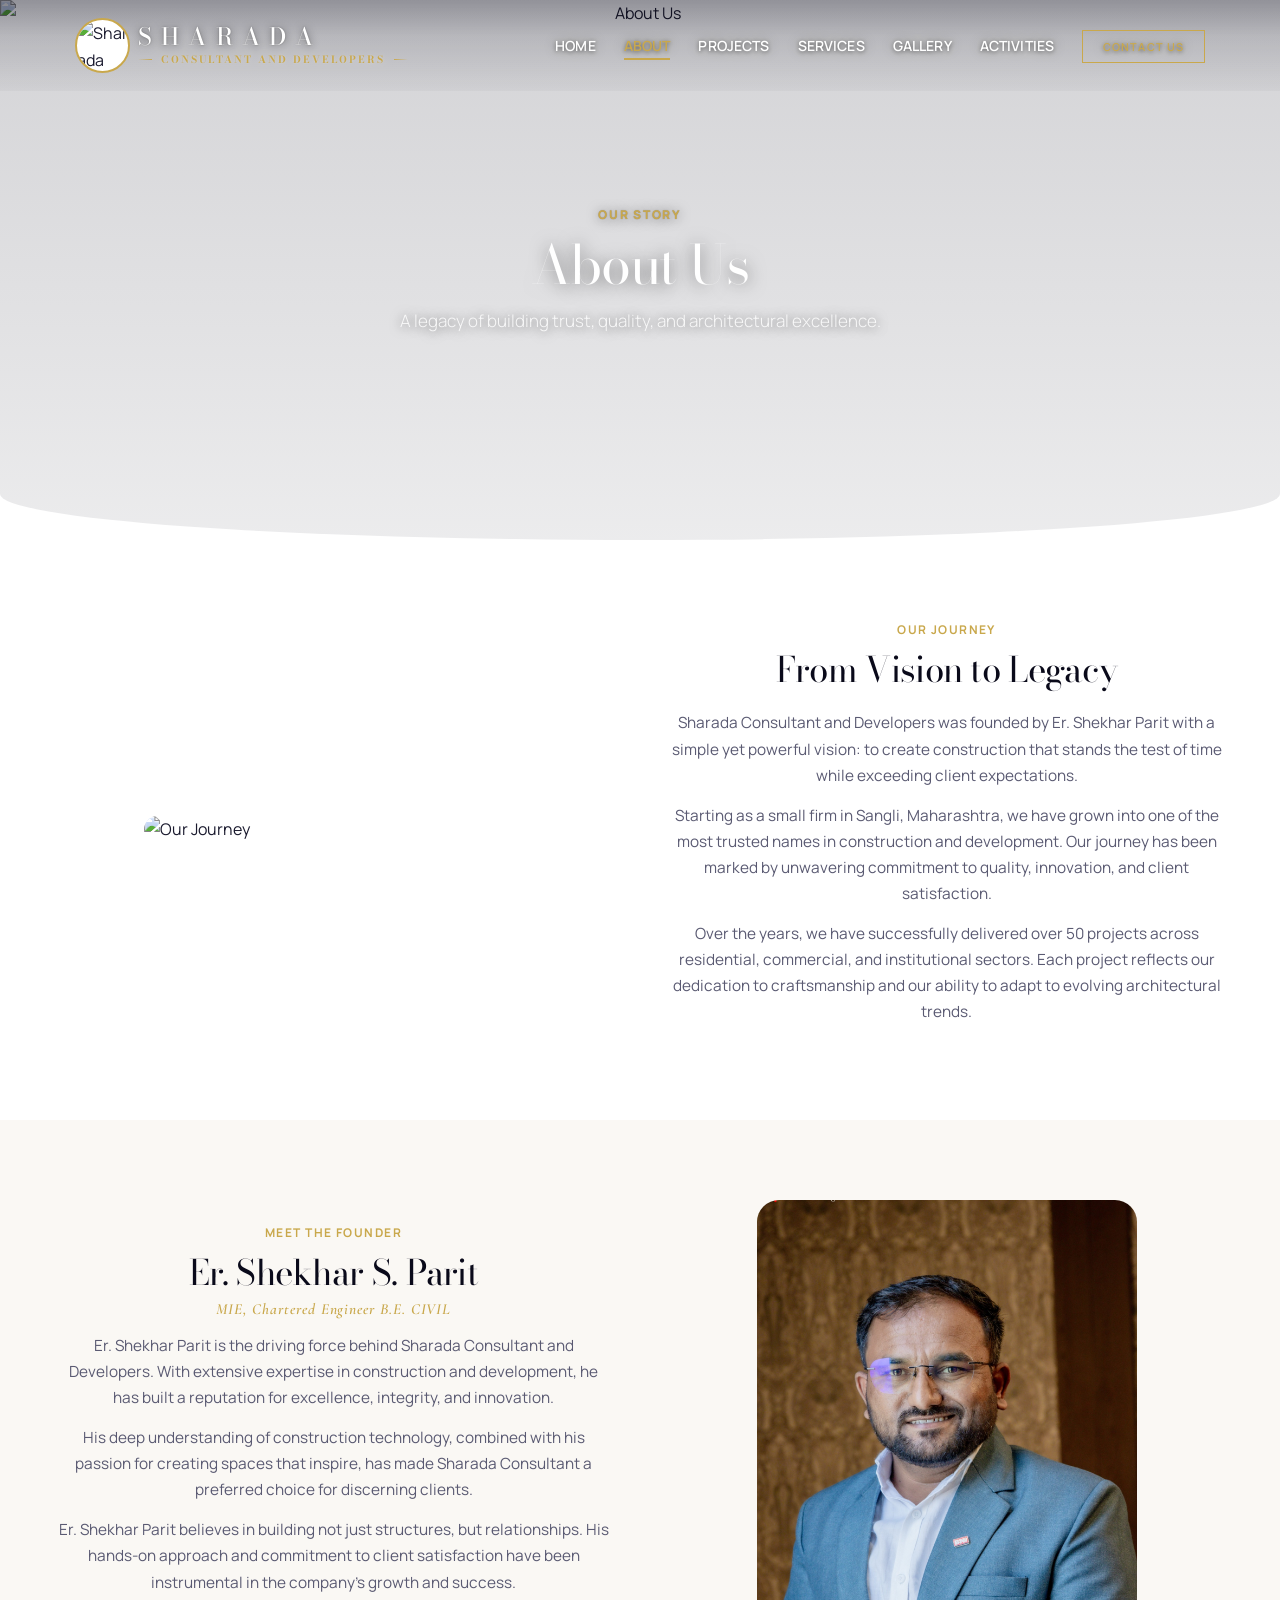
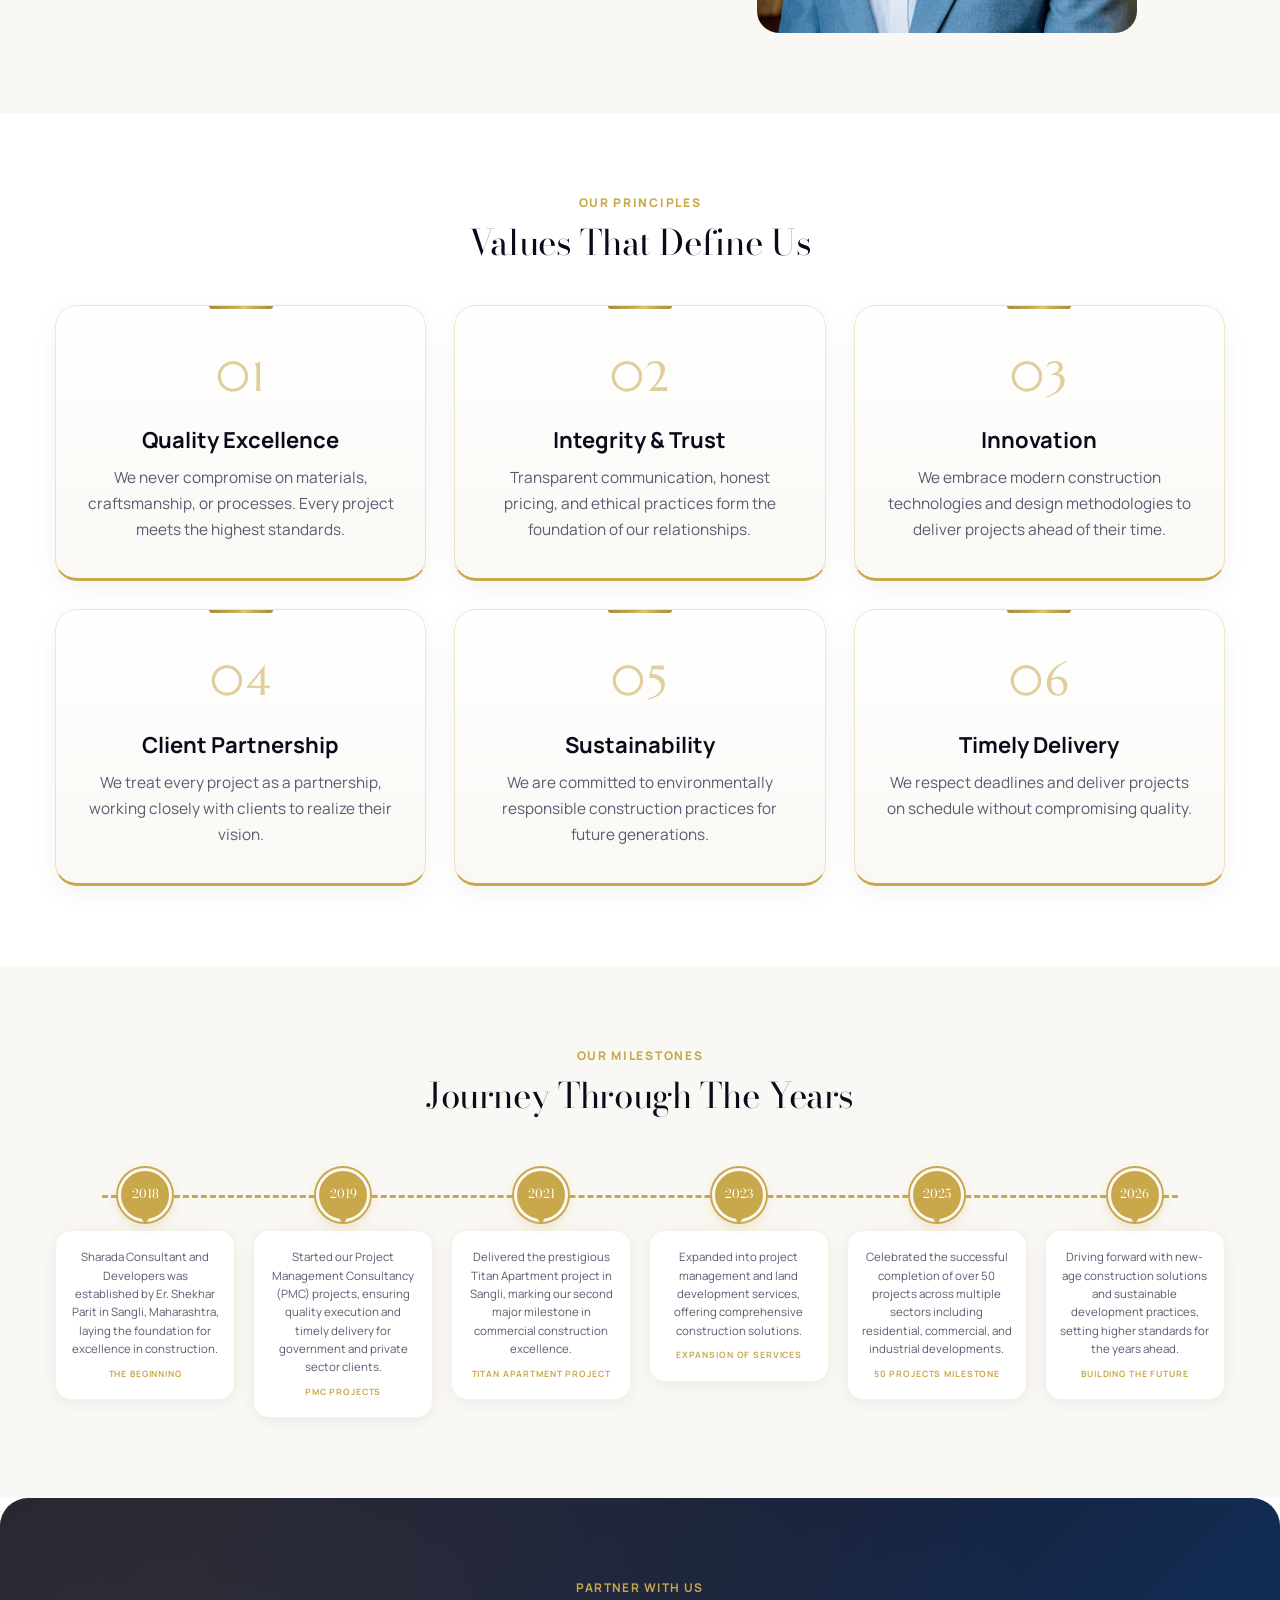
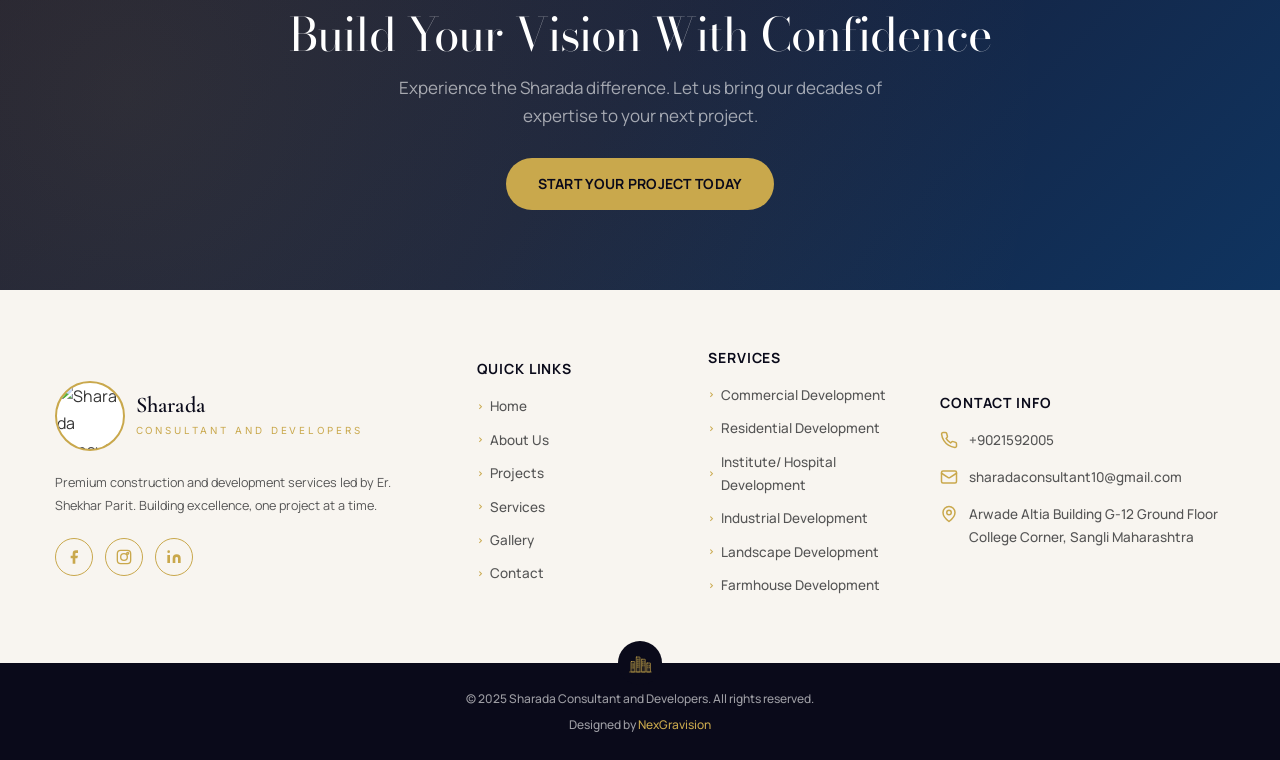
==== commit 10df3493: "feat: activity card image carousels with arrows; Concept 4 header company name format" ====
--- a/about.html
+++ b/about.html
@@ -8,7 +8,7 @@
   <link rel="preconnect" href="https://fonts.googleapis.com">
   <link rel="preconnect" href="https://fonts.gstatic.com" crossorigin>
   <link rel="stylesheet" href="https://fonts.googleapis.com/css2?family=Bodoni+Moda:ital,wght@0,400;0,500;0,600;0,700;0,800;0,900;1,400;1,500;1,600;1,700&family=DM+Serif+Display:ital@0;1&family=Manrope:wght@400;500;600;700;800&family=Marcellus:wght@400;700&family=Inter:wght@300;400;500;600;700&family=Cormorant+Garamond:ital,wght@0,300;0,400;0,500;0,600;0,700;1,300;1,400;1,500;1,600;1,700&display=swap">
-  <link rel="stylesheet" href="css/style.css?v=85">
+  <link rel="stylesheet" href="css/style.css?v=87">
   <link rel="prefetch" href="contact.html" as="document">
   <link rel="icon" href="data:;base64,=">
 </head>
@@ -268,6 +268,6 @@
   </footer>
 
   <div class="lightbox"><button class="lightbox-close" aria-label="Close">&times;</button><button class="lightbox-nav lightbox-prev" aria-label="Previous">&#8249;</button><img src="" alt="Gallery Image"><button class="lightbox-nav lightbox-next" aria-label="Next">&#8250;</button></div>
-  <script src="js/main.js?v=8" defer></script>
+  <script src="js/main.js?v=9" defer></script>
 </body>
 </html>
--- a/css/style.css
+++ b/css/style.css
@@ -360,6 +360,12 @@
 .activity-card:hover .activity-card-img {
   transform: scale(1.08);
 }
+.activity-card-media .activity-card-img {
+  display: none;
+}
+.activity-card-media .activity-card-img.is-active {
+  display: block;
+}
 .activity-card-info {
   padding: 1rem;
   text-align: center;
@@ -380,6 +386,9 @@
   .activity-card-img {
     height: 180px;
   }
+  .activity-card-media .activity-card-img {
+    height: 180px;
+  }
   .activity-card-info h3 {
     font-size: 0.9rem;
   }
@@ -390,6 +399,9 @@
     gap: 1.25rem;
   }
   .activity-card-img {
+    height: 320px;
+  }
+  .activity-card-media .activity-card-img {
     height: 320px;
   }
 }
@@ -742,30 +754,203 @@
   }
 }
 
-/* ===== HEADER LOGO TEXT: SHARADA caps + larger, tagline smaller ===== */
+/* ===== HEADER LOGO TEXT: Concept 4 — SHARADA spaced caps + ruled tagline ===== */
 .nav-logo-name {
   text-transform: uppercase;
   font-size: 1.45rem !important;
-  letter-spacing: 0.06em;
+  letter-spacing: 0.32em;
+  font-weight: 500;
+  line-height: 1.15;
+  margin-right: -0.32em;
 }
 .nav-logo-tagline {
-  font-size: 0.72rem !important;
-  letter-spacing: 0.16em;
+  font-size: 0.68rem !important;
+  letter-spacing: 0.18em;
+  display: inline-flex;
+  align-items: center;
+  gap: 0.55rem;
+  width: 100%;
+  white-space: nowrap;
+}
+.nav-logo-tagline::before,
+.nav-logo-tagline::after {
+  content: '';
+  flex: 1 1 auto;
+  height: 1px;
+  min-width: 14px;
+  max-width: 42px;
+  background: linear-gradient(90deg, transparent, var(--rich-gold));
+}
+.nav-logo-tagline::after {
+  background: linear-gradient(90deg, var(--rich-gold), transparent);
 }
 @media (min-width: 1024px) {
   .nav-logo-name {
-    font-size: 1.65rem !important;
+    font-size: 1.7rem !important;
+    letter-spacing: 0.38em;
+    margin-right: -0.38em;
   }
   .nav-logo-tagline {
-    font-size: 0.78rem !important;
+    font-size: 0.72rem !important;
+    letter-spacing: 0.2em;
+    gap: 0.65rem;
+  }
+  .nav-logo-tagline::before,
+  .nav-logo-tagline::after {
+    max-width: 56px;
   }
 }
 @media (max-width: 767px) {
   .nav-logo-name {
-    font-size: 1.2rem !important;
+    font-size: 1.05rem !important;
+    letter-spacing: 0.22em;
+    margin-right: -0.22em;
   }
   .nav-logo-tagline {
-    font-size: 0.62rem !important;
+    font-size: 0.55rem !important;
+    letter-spacing: 0.12em;
+    gap: 0.4rem;
+  }
+  .nav-logo-tagline::before,
+  .nav-logo-tagline::after {
+    min-width: 8px;
+    max-width: 22px;
+  }
+}
+
+/* ===== ACTIVITY CARD IMAGE CAROUSEL ===== */
+.activity-card-media {
+  position: relative;
+  overflow: hidden;
+  background: #0f0f23;
+}
+.activity-card-media .activity-card-img {
+  width: 100%;
+  height: 280px;
+  object-fit: cover;
+  display: none;
+  transition: opacity 0.35s ease, transform 0.45s ease;
+}
+.activity-card-media .activity-card-img.is-active {
+  display: block;
+  animation: activityFadeIn 0.4s ease;
+}
+@keyframes activityFadeIn {
+  from { opacity: 0.35; transform: scale(1.03); }
+  to { opacity: 1; transform: scale(1); }
+}
+.activity-card:hover .activity-card-media .activity-card-img.is-active {
+  transform: scale(1.04);
+}
+.activity-nav {
+  position: absolute;
+  top: 50%;
+  transform: translateY(-50%);
+  z-index: 3;
+  width: 34px;
+  height: 34px;
+  border-radius: 50%;
+  border: 1px solid rgba(201, 168, 76, 0.75);
+  background: rgba(10, 10, 26, 0.55);
+  color: var(--gold-light);
+  font-size: 1.35rem;
+  line-height: 1;
+  display: flex;
+  align-items: center;
+  justify-content: center;
+  cursor: pointer;
+  opacity: 0;
+  pointer-events: none;
+  transition: opacity 0.25s, background 0.25s, transform 0.25s;
+  -webkit-backdrop-filter: blur(4px);
+  backdrop-filter: blur(4px);
+}
+.activity-card:hover .activity-nav,
+.activity-card:focus-within .activity-nav {
+  opacity: 1;
+  pointer-events: auto;
+}
+.activity-nav:hover {
+  background: var(--rich-gold);
+  color: #0a0a1a;
+  transform: translateY(-50%) scale(1.06);
+}
+.activity-prev { left: 8px; }
+.activity-next { right: 8px; }
+.activity-counter {
+  position: absolute;
+  top: 10px;
+  right: 10px;
+  z-index: 3;
+  padding: 3px 10px;
+  border-radius: var(--radius-pill);
+  background: rgba(10, 10, 26, 0.62);
+  border: 1px solid rgba(201, 168, 76, 0.55);
+  color: var(--gold-light);
+  font-size: 0.68rem;
+  font-weight: 600;
+  letter-spacing: 0.08em;
+  opacity: 0;
+  transition: opacity 0.25s;
+}
+.activity-card:hover .activity-counter,
+.activity-card:focus-within .activity-counter,
+.activity-card[data-carousel]:hover .activity-counter {
+  opacity: 1;
+}
+.activity-card:not([data-carousel]) .activity-counter,
+.activity-card:not([data-carousel]) .activity-nav {
+  display: none;
+}
+.activity-dots {
+  position: absolute;
+  left: 0;
+  right: 0;
+  bottom: 10px;
+  z-index: 3;
+  display: flex;
+  justify-content: center;
+  gap: 6px;
+  opacity: 0;
+  transition: opacity 0.25s;
+}
+.activity-card:hover .activity-dots,
+.activity-card:focus-within .activity-dots {
+  opacity: 1;
+}
+.activity-dot {
+  width: 7px;
+  height: 7px;
+  border-radius: 50%;
+  border: 1px solid rgba(223, 197, 116, 0.9);
+  background: transparent;
+  padding: 0;
+  cursor: pointer;
+  transition: background 0.2s, transform 0.2s;
+}
+.activity-dot.is-active {
+  background: var(--rich-gold);
+  transform: scale(1.2);
+}
+@media (max-width: 767px) {
+  .activity-nav {
+    opacity: 1;
+    pointer-events: auto;
+    width: 30px;
+    height: 30px;
+    font-size: 1.2rem;
+  }
+  .activity-counter,
+  .activity-dots {
+    opacity: 1;
+  }
+  .activity-card-media .activity-card-img {
+    height: 180px;
+  }
+}
+@media (min-width: 1024px) {
+  .activity-card-media .activity-card-img {
+    height: 320px;
   }
 }
 
@@ -790,6 +975,41 @@
 .filter-buttons .filter-btn.active {
   color: #0a0a1a;
 }
+@media (max-width: 1023px) {
+  .filter-buttons {
+    gap: 0.4rem;
+    padding: 5px;
+    margin-bottom: 2rem;
+  }
+  .filter-buttons .filter-btn {
+    font-size: 12px;
+    letter-spacing: 0.07em;
+    padding: 10px 18px;
+  }
+}
+@media (max-width: 767px) {
+  .filter-buttons {
+    gap: 0.35rem;
+    padding: 4px;
+    margin-bottom: 1.75rem;
+  }
+  .filter-buttons .filter-btn {
+    font-size: 11px;
+    letter-spacing: 0.05em;
+    padding: 8px 14px;
+  }
+}
+@media (max-width: 400px) {
+  .filter-buttons {
+    gap: 0.3rem;
+    padding: 4px;
+  }
+  .filter-buttons .filter-btn {
+    font-size: 10px;
+    letter-spacing: 0.04em;
+    padding: 7px 10px;
+  }
+}
 .section-header .section-title,
 .service-detail-content h3,
 .project-page-info h3,
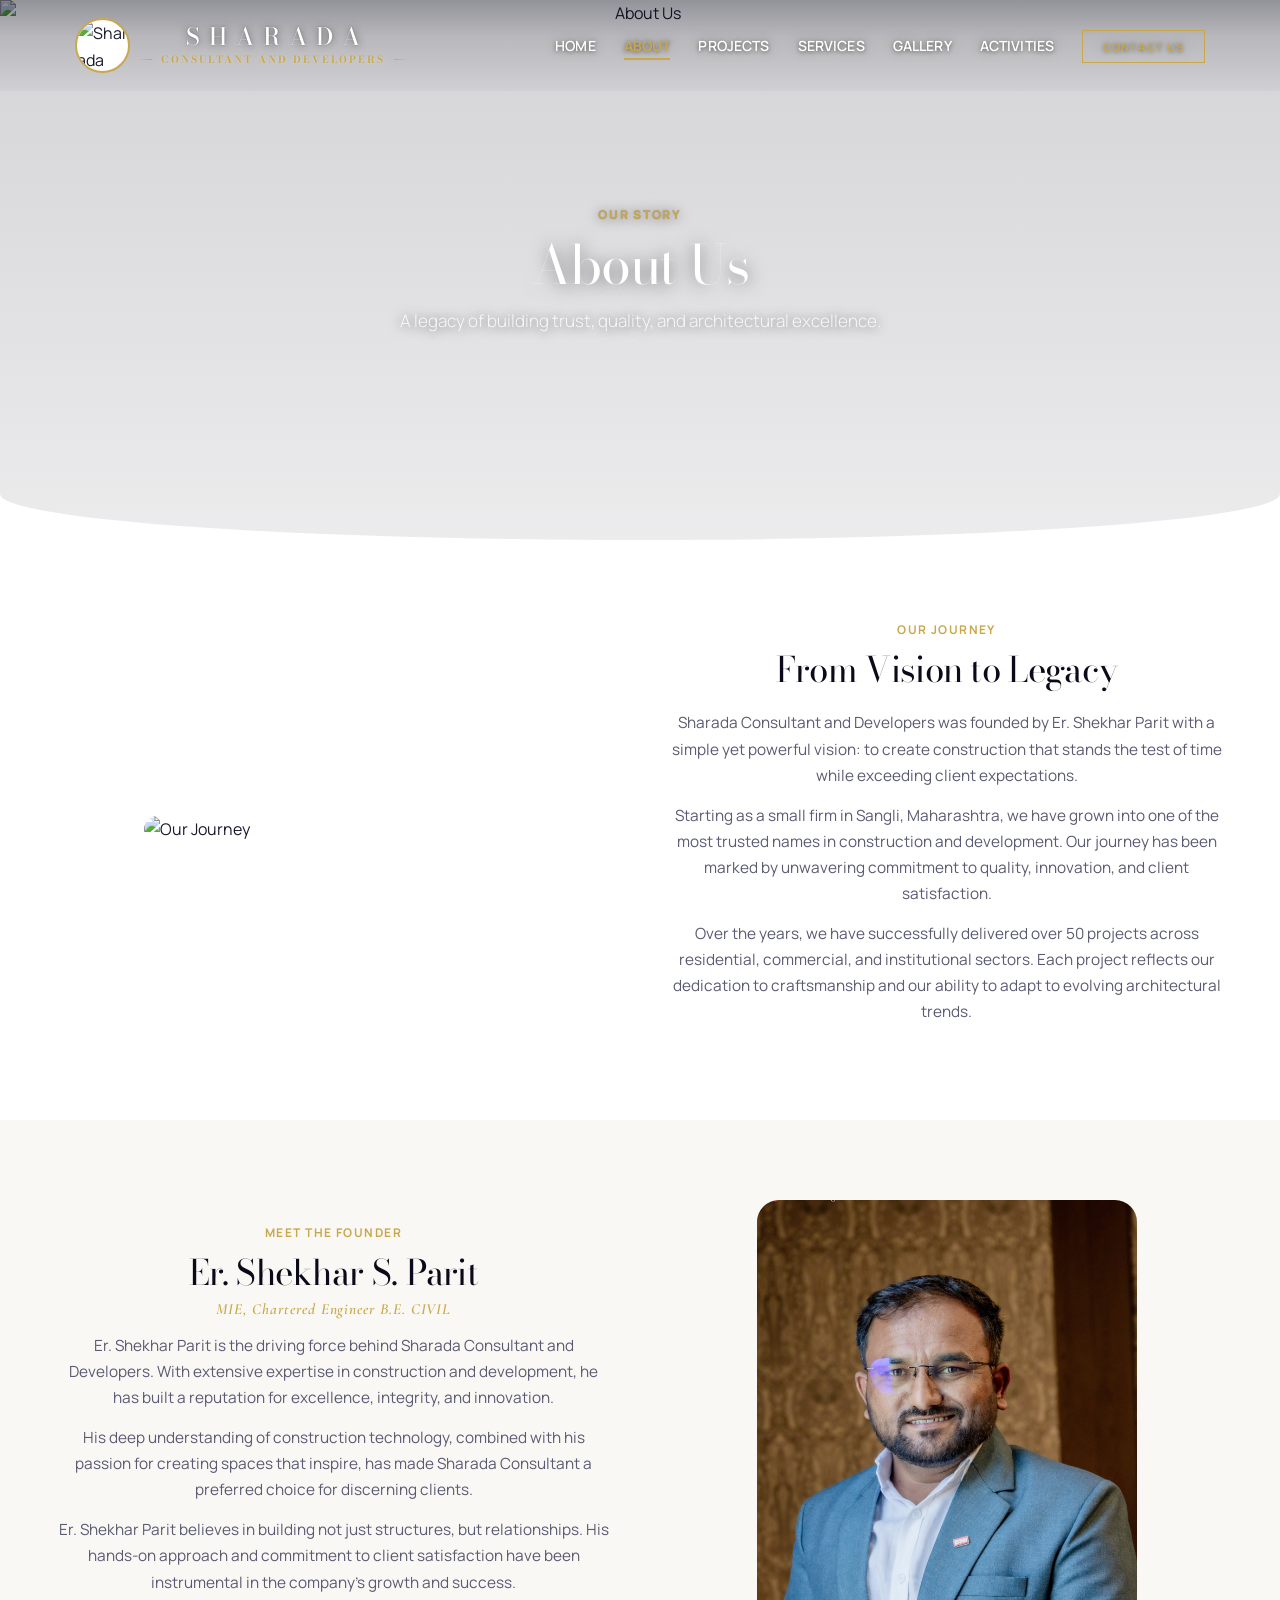
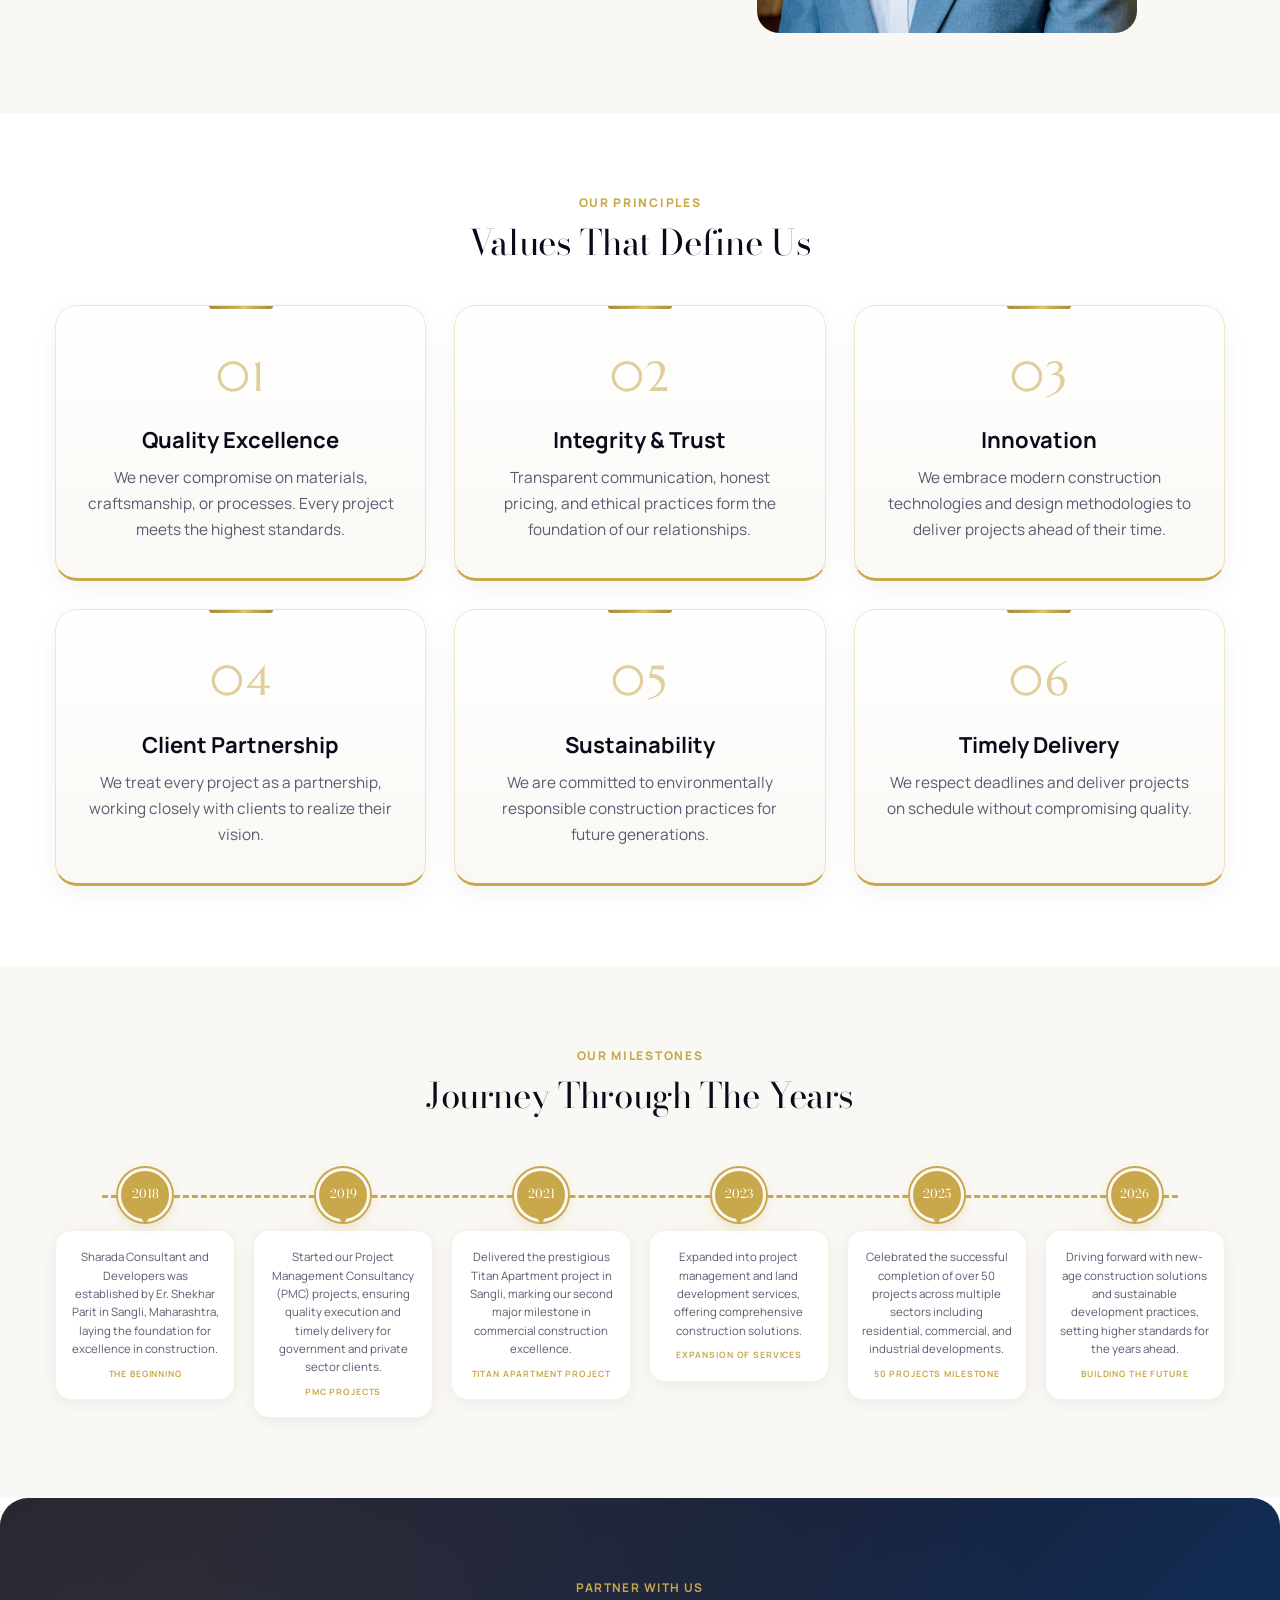
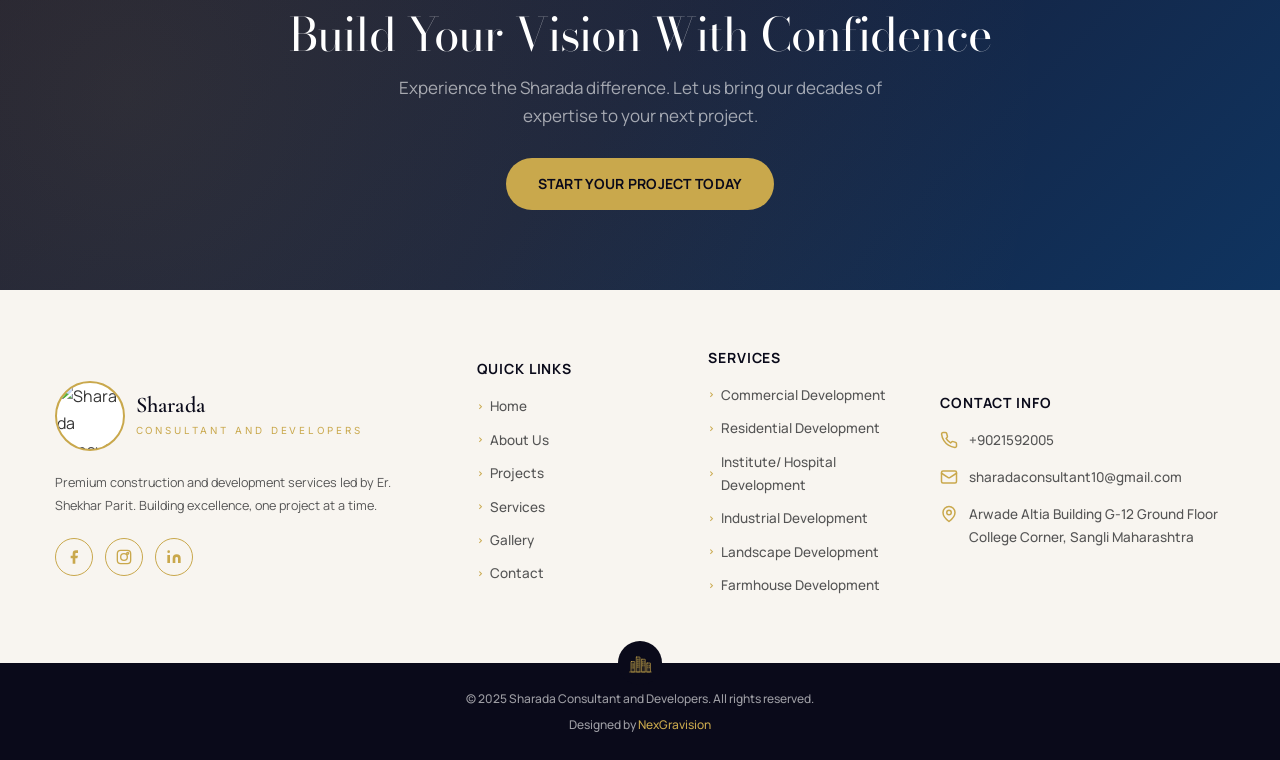
==== commit 1de37db5: "fix: center SHARADA wordmark and subtitle in header; reorder activity cards" ====
--- a/about.html
+++ b/about.html
@@ -8,7 +8,7 @@
   <link rel="preconnect" href="https://fonts.googleapis.com">
   <link rel="preconnect" href="https://fonts.gstatic.com" crossorigin>
   <link rel="stylesheet" href="https://fonts.googleapis.com/css2?family=Bodoni+Moda:ital,wght@0,400;0,500;0,600;0,700;0,800;0,900;1,400;1,500;1,600;1,700&family=DM+Serif+Display:ital@0;1&family=Manrope:wght@400;500;600;700;800&family=Marcellus:wght@400;700&family=Inter:wght@300;400;500;600;700&family=Cormorant+Garamond:ital,wght@0,300;0,400;0,500;0,600;0,700;1,300;1,400;1,500;1,600;1,700&display=swap">
-  <link rel="stylesheet" href="css/style.css?v=87">
+  <link rel="stylesheet" href="css/style.css?v=88">
   <link rel="prefetch" href="contact.html" as="document">
   <link rel="icon" href="data:;base64,=">
 </head>
--- a/css/style.css
+++ b/css/style.css
@@ -762,12 +762,14 @@
   font-weight: 500;
   line-height: 1.15;
   margin-right: -0.32em;
+  text-align: center;
 }
 .nav-logo-tagline {
   font-size: 0.68rem !important;
   letter-spacing: 0.18em;
   display: inline-flex;
   align-items: center;
+  justify-content: center;
   gap: 0.55rem;
   width: 100%;
   white-space: nowrap;
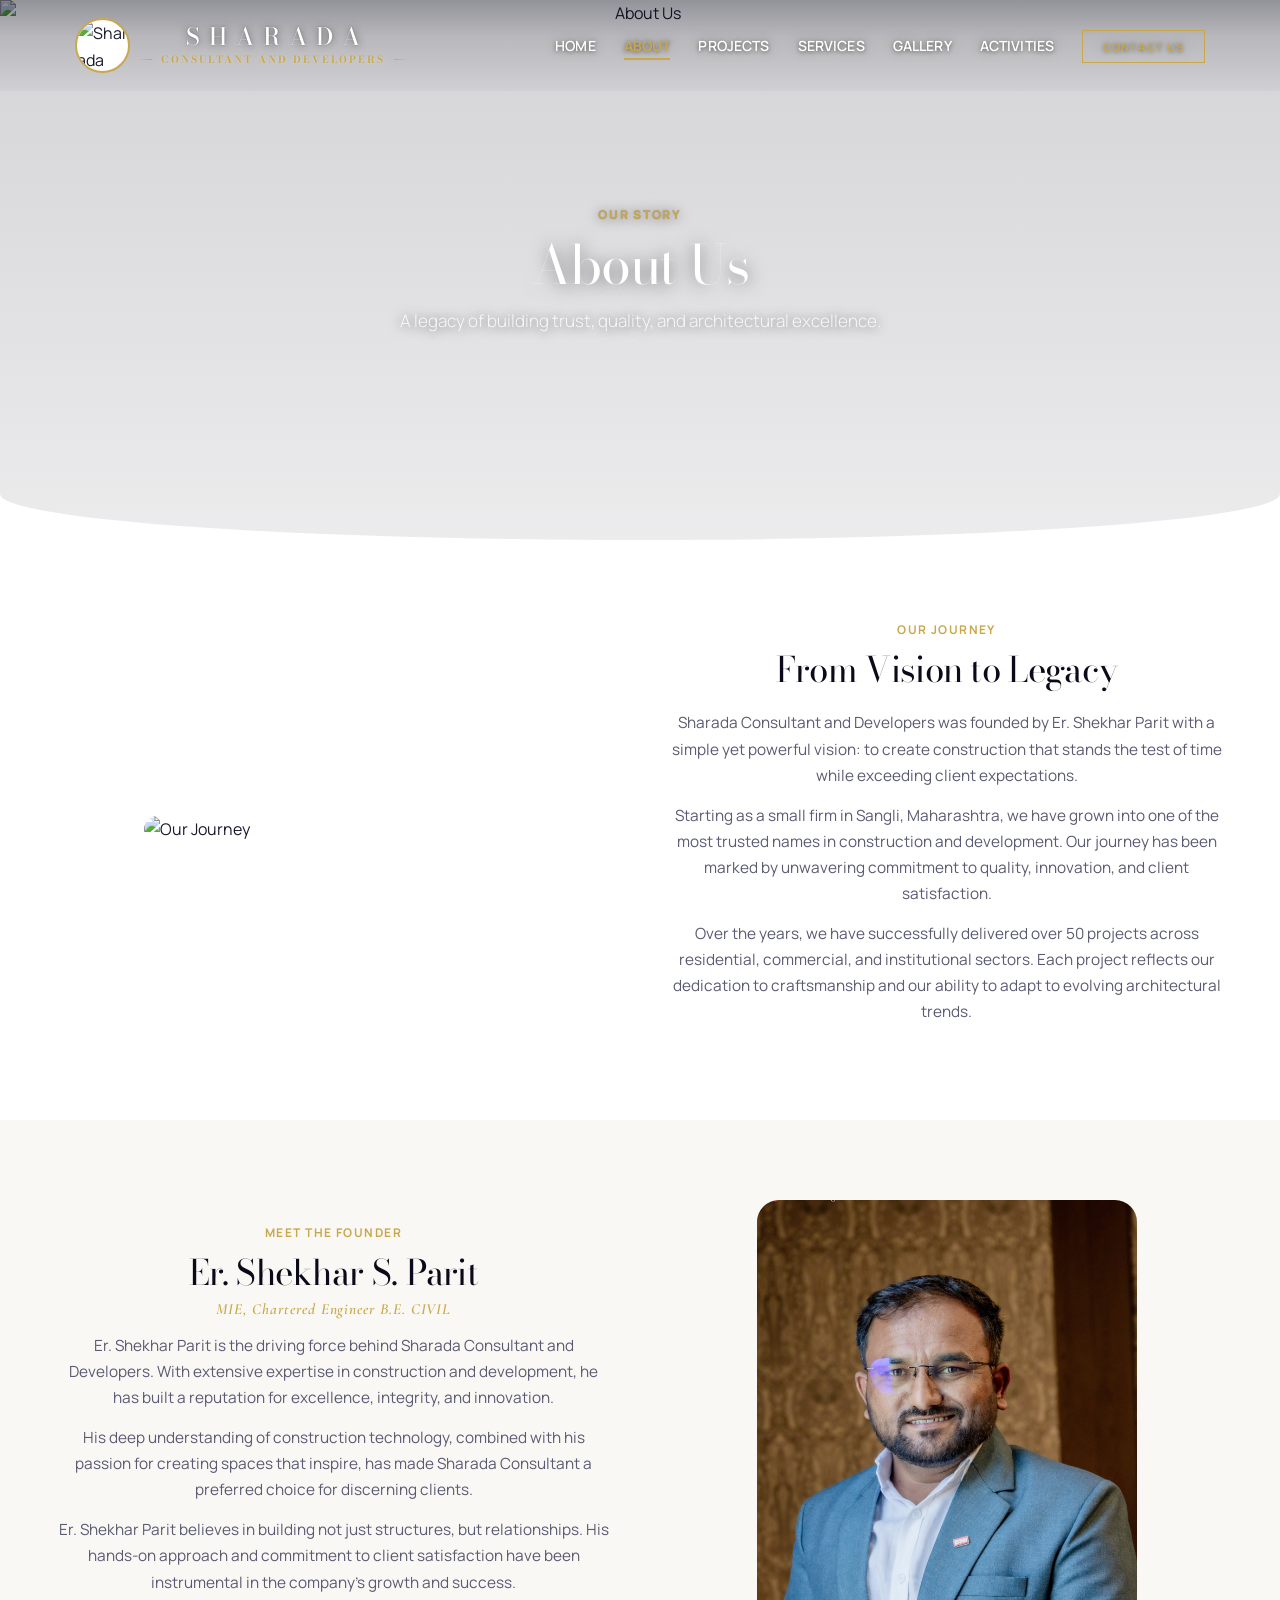
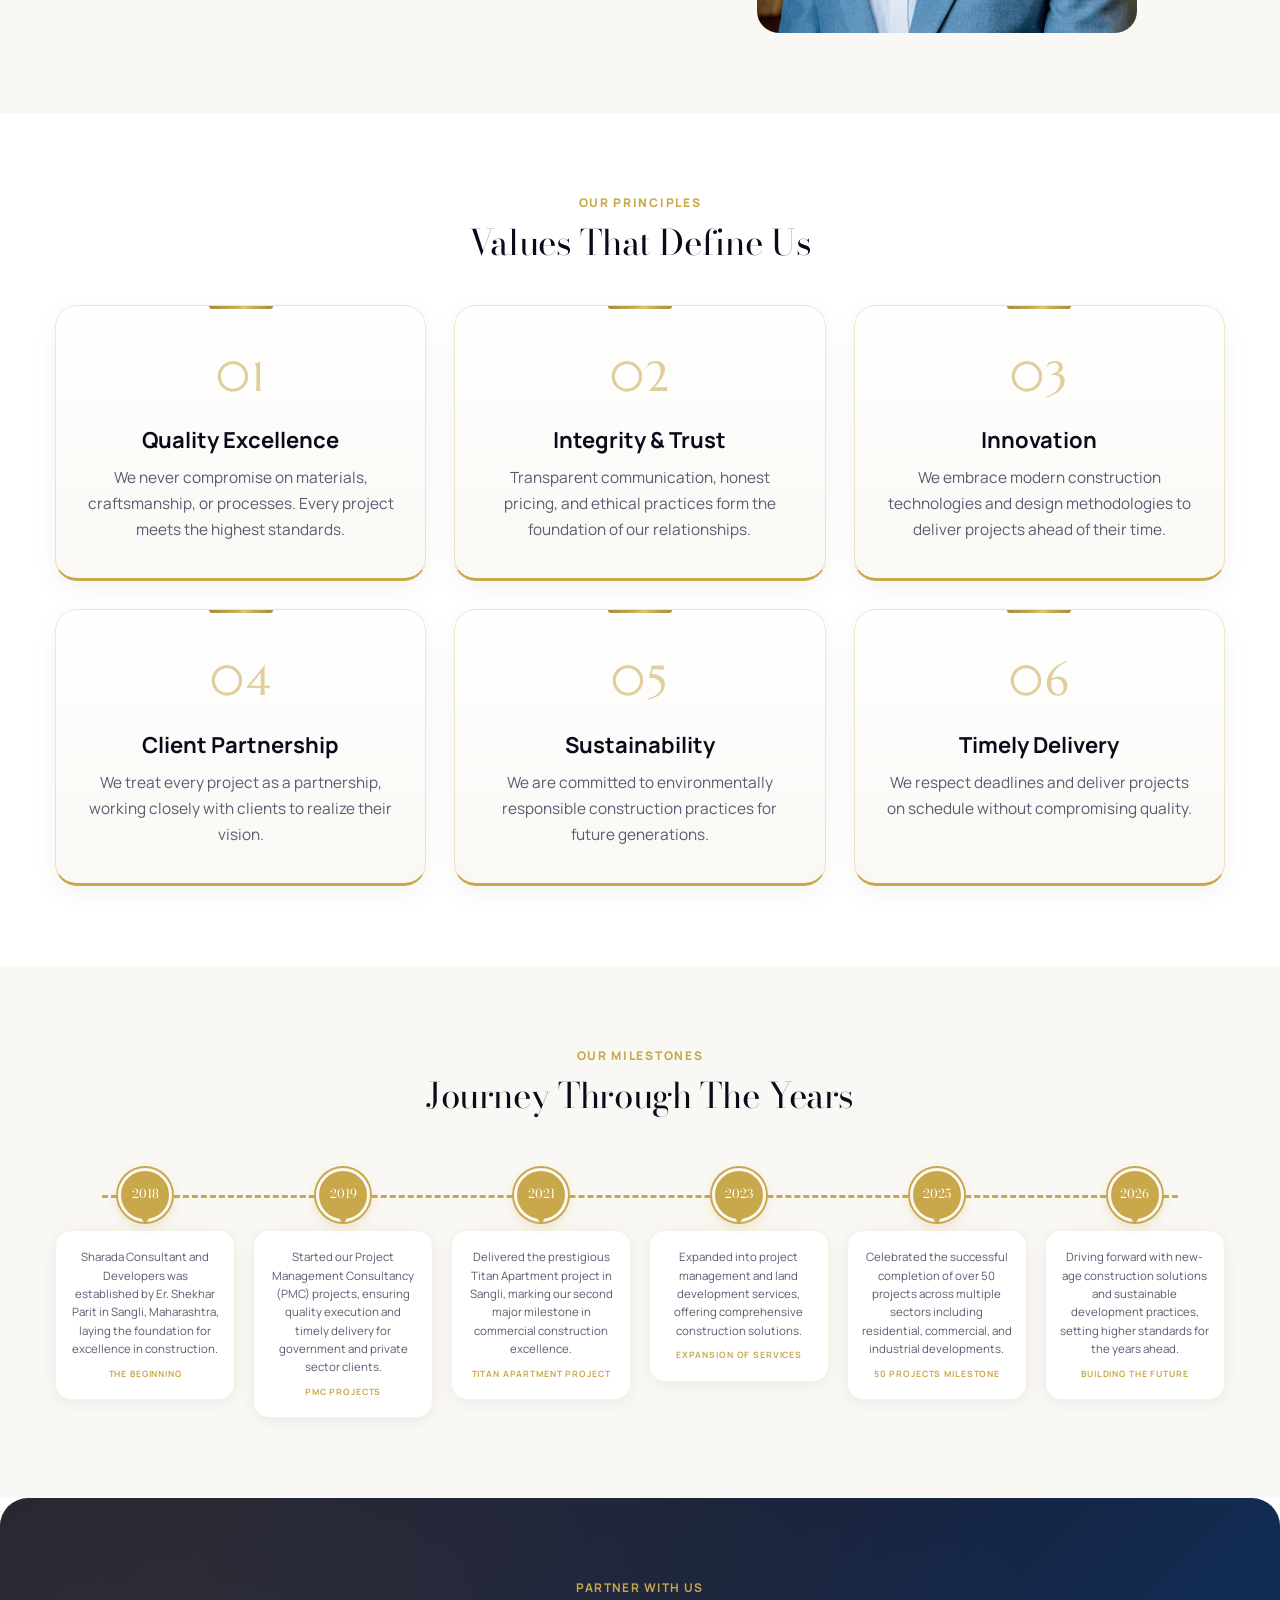
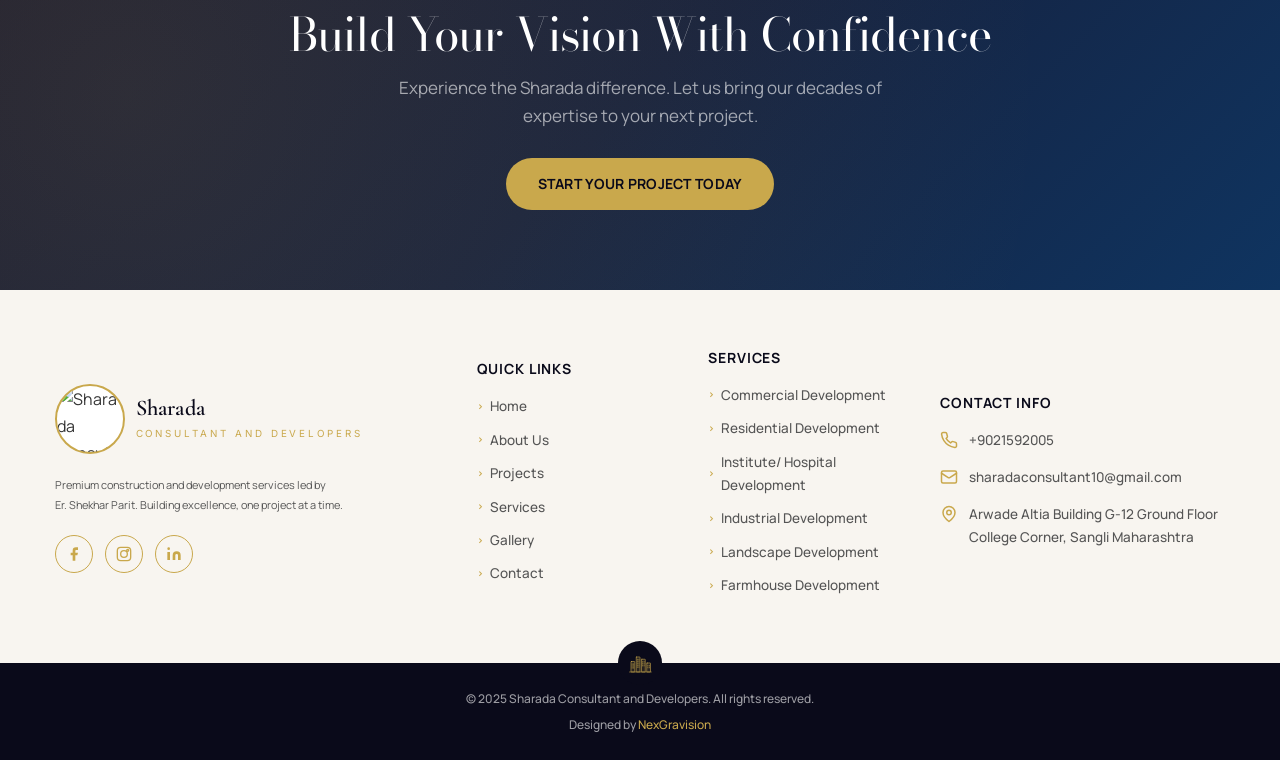
==== commit fe6977ec: "fix: keep 'Er. Shekhar Parit.' together in footer tagline wrap" ====
--- a/about.html
+++ b/about.html
@@ -8,7 +8,7 @@
   <link rel="preconnect" href="https://fonts.googleapis.com">
   <link rel="preconnect" href="https://fonts.gstatic.com" crossorigin>
   <link rel="stylesheet" href="https://fonts.googleapis.com/css2?family=Bodoni+Moda:ital,wght@0,400;0,500;0,600;0,700;0,800;0,900;1,400;1,500;1,600;1,700&family=DM+Serif+Display:ital@0;1&family=Manrope:wght@400;500;600;700;800&family=Marcellus:wght@400;700&family=Inter:wght@300;400;500;600;700&family=Cormorant+Garamond:ital,wght@0,300;0,400;0,500;0,600;0,700;1,300;1,400;1,500;1,600;1,700&display=swap">
-  <link rel="stylesheet" href="css/style.css?v=88">
+  <link rel="stylesheet" href="css/style.css?v=89">
   <link rel="prefetch" href="contact.html" as="document">
   <link rel="icon" href="data:;base64,=">
 </head>
@@ -212,7 +212,7 @@
             </div>
           </div>
           <span class="footer-logo-line"></span>
-          <p>Premium construction and development services led by Er. Shekhar Parit. Building excellence, one project at a time.</p>
+          <p>Premium construction and development services led by <span class="nowrap">Er. Shekhar Parit.</span> Building excellence, one project at a time.</p>
           <div class="footer-social">
             <a href="#" aria-label="Facebook"><svg viewBox="0 0 24 24" fill="currentColor"><path d="M18 2h-3a5 5 0 0 0-5 5v3H7v4h3v8h4v-8h3l1-4h-4V7a1 1 0 0 1 1-1h3z"/></svg></a>
             <a href="#" aria-label="Instagram"><svg viewBox="0 0 24 24" fill="none" stroke="currentColor" stroke-width="2" stroke-linecap="round" stroke-linejoin="round"><rect x="2" y="2" width="20" height="20" rx="5"/><circle cx="12" cy="12" r="5"/><circle cx="17.5" cy="6.5" r="1.5"/></svg></a>
--- a/css/style.css
+++ b/css/style.css
@@ -132,7 +132,7 @@
 }
 .about-content p {
   text-align: center;
-}.about-features {  display: grid;  grid-template-columns: 1fr;  gap: 1rem;  margin-top: 1.5rem;}@media (min-width: 640px) {  .about-features {    grid-template-columns: 1fr 1fr;    gap: 1.5rem;    margin-top: 2rem;  }}.about-feature {  padding: 1.25rem;  background: var(--bg-cream);  border-left: 3px solid var(--rich-gold);  transition: transform 0.3s, box-shadow 0.3s;}.about-feature:hover {  transform: translateY(-3px);  box-shadow: 0 10px 30px rgba(0, 0, 0, 0.06);}.about-feature h4 {  font-family: 'Inter', sans-serif;  font-size: 0.9rem;  font-weight: 600;  margin-bottom: 0.25rem;  color: var(--deep-navy);}.about-feature p {  font-size: 0.82rem;  color: var(--text-secondary);  margin-bottom: 0;}.values-grid {  display: grid;  grid-template-columns: 1fr;  gap: 1.25rem;}@media (min-width: 640px) {  .values-grid {    grid-template-columns: repeat(2, 1fr);  }}@media (min-width: 1024px) {  .values-grid {    grid-template-columns: repeat(3, 1fr);    gap: 2rem;  }}.value-card {  padding: 1.75rem 1.25rem;  background: linear-gradient(180deg, #ffffff 0%, var(--bg-cream) 100%);  text-align: center;  transition: all 0.4s;  border: 1px solid rgba(201, 168, 76, 0.28);  border-bottom: 3px solid var(--rich-gold);  border-radius: var(--radius-lg);  box-shadow: 0 8px 24px rgba(10, 10, 26, 0.05);  position: relative;  overflow: hidden;}@media (min-width: 1024px) {  .value-card {    padding: 2.5rem 2rem;  }}.value-card:hover {  border-color: rgba(201, 168, 76, 0.55);  border-bottom-color: var(--gold-dark);  transform: translateY(-6px);  box-shadow: var(--shadow-premium);}.value-card::before {  content: '';  position: absolute;  top: 0;  left: 50%;  transform: translateX(-50%);  width: 64px;  height: 3px;  background: var(--gold-gradient);  border-radius: 0 0 4px 4px;}.value-num {  font-family: 'Marcellus', serif;  font-size: 3rem;  font-weight: 400;  letter-spacing: 0.04em;  color: var(--rich-gold);  opacity: 0.55;  margin-bottom: 1rem;}.value-card h3 {  font-size: 1.15rem;  margin-bottom: 0.75rem;  color: var(--deep-navy);}.value-card p {  font-size: 0.9rem;  color: var(--text-secondary);  line-height: 1.7;}/* Timeline: vertical on mobile, horizontal on desktop */.timeline-horizontal {  padding: 1rem 0 1.5rem;  overflow: visible;}.tl-track {  min-width: 0;  position: relative;  padding: 0 0 0 14px;}.tl-track-line {  position: absolute;  top: 8px;  bottom: 8px;  left: 36px;  width: 3px;  background: repeating-linear-gradient(    180deg,    var(--rich-gold) 0,    var(--rich-gold) 8px,    transparent 8px,    transparent 14px  );  z-index: 1;}.tl-items {  position: relative;  display: flex;  flex-direction: column;  justify-content: flex-start;  align-items: stretch;  gap: 1.5rem;  min-height: 0;  z-index: 2;}.tl-card {  position: relative;  flex: none;  display: grid;  grid-template-columns: 48px 1fr;  grid-template-rows: none;  gap: 0 1rem;  align-items: center;  min-width: 0;  padding: 0;}.tl-card.top .tl-card-box,.tl-card.bottom .tl-card-box {  grid-row: 1;  grid-column: 2;  align-self: center;  justify-self: stretch;  margin: 0;  text-align: left;  max-width: none;}.tl-card.top .tl-year-badge,.tl-card.bottom .tl-year-badge {  grid-row: 1;  grid-column: 1;  align-self: center;  justify-self: start;  margin: 0;}.tl-card-box::after {  display: none;}@media (min-width: 1024px) {  .timeline-horizontal {    padding: 3rem 0 2.5rem;    overflow-x: auto;    overflow-y: visible;    -webkit-overflow-scrolling: touch;  }  .tl-track {    min-width: 1100px;    padding: 0 2rem;  }  .tl-track-line {    top: 50%;    bottom: auto;    left: 0;    right: 0;    width: auto;    height: 3px;    background: repeating-linear-gradient(      90deg,      var(--rich-gold) 0,      var(--rich-gold) 8px,      transparent 8px,      transparent 14px    );    transform: translateY(-50%);  }  .tl-items {    flex-direction: row;    justify-content: space-between;    min-height: 540px;  }  .tl-card {    flex: 1;    display: grid;    grid-template-columns: none;    grid-template-rows: minmax(0, 1fr) minmax(0, 1fr);    gap: 0;    min-width: 200px;    padding: 0 0.5rem;  }  .tl-card.top .tl-card-box {    grid-row: 1;    grid-column: 1;    align-self: end;    justify-self: center;    margin-bottom: 74px;    text-align: center;    max-width: 220px;  }  .tl-card.top .tl-year-badge {    grid-row: 1;    grid-column: 1;    align-self: end;    justify-self: center;    margin-bottom: 16px;  }  .tl-card.bottom .tl-year-badge {    grid-row: 2;    grid-column: 1;    align-self: center;    justify-self: center;    margin-top: 16px;  }  .tl-card.bottom .tl-card-box {    grid-row: 2;    grid-column: 1;    align-self: center;    justify-self: center;    margin-top: 74px;    text-align: center;    max-width: 220px;  }  .tl-card-box::after {    display: block;  }}.tl-card-box {  background: #fff;  border: 1px solid #e0e0e0;  border-radius: 12px;  padding: 1.35rem 1.2rem 1.1rem;  text-align: center;  max-width: 220px;  width: 100%;  position: relative;  box-shadow: 0 4px 15px rgba(0, 0, 0, 0.05);  transition: transform 0.3s ease, box-shadow 0.3s ease, border-color 0.3s ease;}.tl-card.top:hover .tl-card-box {  transform: translateY(-4px);  box-shadow: 0 8px 25px rgba(0, 0, 0, 0.1);  border-color: var(--rich-gold);}.tl-card.bottom:hover .tl-card-box {  transform: translateY(4px);  box-shadow: 0 8px 25px rgba(0, 0, 0, 0.1);  border-color: var(--rich-gold);}.tl-card-box p {  font-size: 0.82rem;  color: var(--text-secondary);  line-height: 1.65;  margin-bottom: 0.75rem;}.tl-card-label {  display: block;  font-family: 'Cinzel', serif;  font-size: 0.72rem;  font-weight: 600;  color: var(--rich-gold);  letter-spacing: 2px;  text-transform: uppercase;}/* Card pointer arrows */.tl-card-arrow {  display: none;}.tl-card-box::after {  content: '';  position: absolute;  left: 50%;  width: 14px;  height: 14px;  background: #fff;  transition: border-color 0.3s ease;  z-index: 2;}/* Top card arrow points down toward its year circle */.tl-card.top .tl-card-box::after {  bottom: -7px;  transform: translateX(-50%) rotate(45deg);  border-right: 1px solid #e0e0e0;  border-bottom: 1px solid #e0e0e0;}.tl-card.top:hover .tl-card-box::after {  border-right-color: var(--rich-gold);  border-bottom-color: var(--rich-gold);}/* Bottom card arrow points up toward its year circle */.tl-card.bottom .tl-card-box::after {  top: -7px;  transform: translateX(-50%) rotate(45deg);  border-left: 1px solid #e0e0e0;  border-top: 1px solid #e0e0e0;}.tl-card.bottom:hover .tl-card-box::after {  border-left-color: var(--rich-gold);  border-top-color: var(--rich-gold);}/* Year badge circles */.tl-year-badge {  width: 48px;  height: 48px;  background: var(--rich-gold);  border-radius: 50%;  display: flex;  align-items: center;  justify-content: center;  border: 3px solid #fff;  box-shadow: 0 0 0 3px var(--rich-gold), 0 4px 12px rgba(0, 0, 0, 0.12);  z-index: 3;  transition: transform 0.3s ease, box-shadow 0.3s ease;  cursor: pointer;}.tl-year-badge span {  font-family: 'Marcellus', serif;  font-size: 0.8rem;  font-weight: 400;  color: #fff;  letter-spacing: 0.5px;}.tl-card:hover .tl-year-badge {  transform: scale(1.12);  box-shadow: 0 0 0 4px var(--rich-gold), 0 6px 18px rgba(184, 145, 80, 0.4);}/* Timeline scroll hint - hidden */.timeline-horizontal::after {  display: none;}/* ===== PROJECTS PAGE ===== */.filter-buttons {  display: flex;  justify-content: center;  gap: 6px;  margin: 0 auto 2.5rem;  flex-wrap: wrap;  background: #fff;  border: 1px solid rgba(201, 168, 76, 0.35);  border-radius: var(--radius-pill);  padding: 6px;  box-shadow: 0 10px 30px rgba(10, 10, 26, 0.07);  width: max-content;  max-width: 100%;}.filter-btn {  padding: 12px 30px;  font-family: 'Inter', sans-serif;  font-size: 0.78rem;  font-weight: 600;  letter-spacing: 0.12em;  text-transform: uppercase;  border: none;  border-radius: var(--radius-pill);  background: transparent;  color: var(--text-secondary);  cursor: pointer;  transition: all 0.35s cubic-bezier(0.22, 1, 0.36, 1);  position: relative;}.filter-btn:hover {  color: var(--deep-navy);  background: rgba(201, 168, 76, 0.12);}.filter-btn.active {  background: linear-gradient(135deg, #dfc574 0%, #c9a84c 60%, #b8943f 100%);  color: #0a0a1a;  box-shadow: 0 8px 20px rgba(201, 168, 76, 0.4), inset 0 0 0 1px rgba(255, 255, 255, 0.35);}.media-empty {  text-align: center;  padding: 3.5rem 1.5rem;  background: var(--bg-cream);  border: 1px solid rgba(201, 168, 76, 0.28);  border-radius: var(--radius-lg);  max-width: 560px;  margin: 0 auto 2.5rem;}.media-empty[hidden] {  display: none;}.media-empty-icon {  width: 64px;  height: 64px;  margin: 0 auto 1.25rem;  border: 1.5px solid var(--rich-gold);  border-radius: 50%;  display: flex;  align-items: center;  justify-content: center;  color: var(--rich-gold);}.media-empty-icon svg {  width: 26px;  height: 26px;}.media-empty h3 {  font-size: 1.3rem;  margin-bottom: 0.5rem;  color: var(--deep-navy);}.media-empty p {  color: var(--text-secondary);  font-size: 0.92rem;}.projects-page-grid {  display: grid;  grid-template-columns: 1fr;  gap: 1.5rem;}@media (min-width: 640px) {  .projects-page-grid {    grid-template-columns: repeat(2, 1fr);  }}@media (min-width: 1024px) {  .projects-page-grid {    grid-template-columns: repeat(3, 1fr);    gap: 2rem;  }}.project-page-card {  position: relative;  background: #fff;  transition: all 0.5s;  border: 1px solid rgba(201, 168, 76, 0.16);  border-radius: var(--radius-lg);  overflow: hidden;  opacity: 1;}.project-page-card:hover {  transform: translateY(-6px);  box-shadow: var(--shadow-premium);  border-color: rgba(201, 168, 76, 0.55);}.project-page-img-wrapper {  overflow: hidden;}.project-page-img {  width: 100%;  height: 340px;  object-fit: cover;  object-position: center;  transition: transform 0.6s;  filter: saturate(1.1) contrast(1.04);}.project-card-img,.project-page-img {  cursor: zoom-in;}.project-page-card:hover .project-page-img {  transform: scale(1.07);}.project-page-tag {  position: absolute;  top: 0;  left: 0;  padding: 6px 14px;  font-size: 0.78rem;  font-weight: 700;  letter-spacing: 0.08em;  text-transform: uppercase;  color: #fff;}.project-page-info {  padding: 1.25rem 1.5rem;}.project-page-info h3 {  font-size: 1.1rem;  margin-bottom: 0.5rem;  color: var(--deep-navy);}.project-page-info p {  font-size: 0.85rem;  color: var(--text-secondary);  line-height: 1.7;}/* ===== SERVICES PAGE ===== */.service-detail {  display: grid;  grid-template-columns: 1fr;  gap: 1.75rem;  align-items: center;  padding: 2.5rem 0;  border-bottom: 1px solid var(--border-color);}@media (min-width: 1024px) {  .service-detail {    grid-template-columns: 1fr 1fr;    gap: 4rem;    padding: 4rem 0;  }}.service-detail:last-child {  border-bottom: none;}.service-detail.reverse {  grid-template-columns: 1fr;}@media (min-width: 1024px) {  .service-detail.reverse {    grid-template-columns: 1fr 1fr;  }}.service-detail.reverse .service-detail-img {  order: 2;}.service-detail.reverse .service-detail-content {  order: 1;}.service-detail-img {  width: 100%;  height: 280px;  object-fit: cover;  border-radius: var(--radius-lg);}@media (min-width: 768px) {  .service-detail-img {    height: 320px;  }}@media (min-width: 1024px) {  .service-detail-img {    height: 560px;  }}.service-detail-content h3 {  font-size: clamp(1.5rem, 3vw, 2rem);  margin-bottom: 1rem;  color: var(--deep-navy);}.service-detail-content p {  color: var(--text-secondary);  line-height: 1.8;  margin-bottom: 1rem;}.service-list {  list-style: none;  margin-top: 1rem;}.service-list li {  padding: 0.75rem 0;  border-bottom: 1px solid var(--border-color);  font-size: 0.95rem;  color: var(--text-secondary);  display: flex;  align-items: center;  gap: 0.75rem;}.service-list li::before {  content: '';  width: 8px;  height: 8px;  background: var(--rich-gold);  clip-path: polygon(50% 0%, 100% 50%, 50% 100%, 0% 50%);  flex-shrink: 0;}/* ===== GALLERY ===== */.gallery-masonry {  columns: 2;  column-gap: 1rem;}@media (min-width: 1024px) {  .gallery-masonry {    columns: 3;    column-gap: 1.5rem;  }}.gallery-item {  break-inside: avoid;  margin-bottom: 1.5rem;  position: relative;  overflow: hidden;  cursor: pointer;}.gallery-item img {  width: 100%;  display: block;  transition: transform 0.6s;}.gallery-item:hover img {  transform: scale(1.05);}.gallery-item-overlay {  position: absolute;  inset: 0;  background: rgba(10, 10, 26, 0.7);  display: flex;  align-items: center;  justify-content: center;  opacity: 0;  transition: opacity 0.4s;}.gallery-item:hover .gallery-item-overlay {  opacity: 1;}.gallery-item-overlay span {  color: #fff;  font-size: 0.85rem;  letter-spacing: 0.1em;  text-transform: uppercase;  font-weight: 500;  text-align: center;  padding: 0 10px;}/* Lightbox */.lightbox {  position: fixed;  inset: 0;  background: rgba(0, 0, 0, 0.95);  z-index: 2000;  display: none;  align-items: center;  justify-content: center;}.lightbox.active {  display: flex;}.lightbox img {  max-width: 90vw;  max-height: 85vh;  object-fit: contain;}.lightbox-close {  position: absolute;  top: 2rem;  right: 2rem;  width: 50px;  height: 50px;  background: none;  border: 2px solid rgba(255, 255, 255, 0.3);  color: #fff;  font-size: 1.5rem;  cursor: pointer;  display: flex;  align-items: center;  justify-content: center;  transition: all 0.3s;}.lightbox-close:hover {  border-color: var(--rich-gold);  color: var(--rich-gold);}.lightbox-nav {  position: absolute;  top: 50%;  transform: translateY(-50%);  width: 50px;  height: 50px;  background: none;  border: 2px solid rgba(255, 255, 255, 0.3);  color: #fff;  font-size: 1.2rem;  cursor: pointer;  display: flex;  align-items: center;  justify-content: center;  transition: all 0.3s;}.lightbox-nav:hover {  border-color: var(--rich-gold);  color: var(--rich-gold);}.lightbox-prev { left: 2rem; }.lightbox-next { right: 2rem; }/* ===== ACTIVITIES ===== */.activities-grid,.videos-grid {  display: grid;  grid-template-columns: 1fr;  gap: 1.5rem;}.video-frame {  position: relative;  overflow: hidden;}.video-frame video {  display: block;}.video-play-btn {  position: absolute;  inset: 0;  margin: auto;  width: 76px;  height: 76px;  border-radius: 50%;  background: rgba(10, 10, 26, 0.45);  -webkit-backdrop-filter: blur(6px);  backdrop-filter: blur(6px);  border: 1.5px solid var(--rich-gold);  cursor: pointer;  display: flex;  align-items: center;  justify-content: center;  transition: all 0.3s;  padding: 0;}.video-play-btn span {  width: 0;  height: 0;  margin-left: 5px;  border-left: 18px solid var(--gold-light);  border-top: 11px solid transparent;  border-bottom: 11px solid transparent;}.video-play-btn:hover {  transform: scale(1.08);  background: rgba(10, 10, 26, 0.6);  box-shadow: 0 0 0 8px rgba(201, 168, 76, 0.15), 0 10px 30px rgba(0, 0, 0, 0.35);}.video-frame.playing .video-play-btn {  opacity: 0;  visibility: hidden;}.videos-grid[hidden] {  display: none;}@media (min-width: 640px) {  .activities-grid,  .videos-grid {    grid-template-columns: repeat(2, 1fr);  }}@media (min-width: 1024px) {  .activities-grid,  .videos-grid {    grid-template-columns: repeat(3, 1fr);    gap: 2rem;  }}.activity-card {  position: relative;  background: #fff;  border: 1px solid rgba(201, 168, 76, 0.16);  border-radius: var(--radius-lg);  transition: all 0.4s;  overflow: hidden;  box-shadow: var(--shadow-card);}.activity-card:hover {  transform: translateY(-5px);  box-shadow: 0 15px 40px rgba(0, 0, 0, 0.08);}.activity-card-img-wrapper {  overflow: hidden;}.activity-card-img {  width: 100%;  height: auto;  object-fit: contain;  object-position: center;  transition: transform 0.5s;}.activity-card:hover .activity-card-img {  transform: scale(1.05);}.activity-card-info {  padding: 1.5rem;}.activity-card-info h3 {  font-size: 1.05rem;  margin-bottom: 0.5rem;  color: var(--deep-navy);}.activity-card-info p {  font-size: 0.85rem;  color: var(--text-secondary);  line-height: 1.7;}/* ===== CONTACT ===== */.contact-grid {  display: grid;  grid-template-columns: 1fr;  gap: 2rem;}@media (min-width: 1024px) {  .contact-grid {    grid-template-columns: 1fr 1fr;    gap: 4rem;  }}.contact-form {  background: #fff;  padding: 1.5rem;  border: 1px solid var(--border-color);  border-radius: var(--radius-lg);  box-shadow: var(--shadow-card);}@media (min-width: 1024px) {  .contact-form {    padding: 3rem;  }}.form-group {  margin-bottom: 1.5rem;}.form-group label {  display: block;  font-size: 0.8rem;  font-weight: 600;  letter-spacing: 0.08em;  text-transform: uppercase;  color: var(--deep-navy);  margin-bottom: 0.5rem;}.form-group input,.form-group textarea,.form-group select {  width: 100%;  padding: 12px 16px;  border: 1px solid var(--border-color);  font-family: 'Inter', sans-serif;  font-size: 0.95rem;  color: var(--text-primary);  background: var(--bg-cream);  transition: border-color 0.3s;  outline: none;}.form-group input:focus,.form-group textarea:focus,.form-group select:focus {  border-color: var(--rich-gold);}.form-group textarea {  min-height: 150px;  resize: vertical;}.form-row {  display: grid;  grid-template-columns: 1fr;  gap: 1rem;}@media (min-width: 768px) {  .form-row {    grid-template-columns: 1fr 1fr;    gap: 1.5rem;  }}.contact-info-card {  padding: 1.5rem;  background: var(--bg-cream);  border-left: 3px solid var(--rich-gold);  margin-bottom: 1.5rem;}.contact-info-card h4 {  font-family: 'Inter', sans-serif;  font-size: 0.8rem;  font-weight: 600;  letter-spacing: 0.1em;  text-transform: uppercase;  color: var(--rich-gold);  margin-bottom: 0.75rem;}.contact-info-card p {  font-size: 0.95rem;  color: var(--text-secondary);  line-height: 1.7;}/* ===== FOOTER ===== */.footer {  background: #f8f5f0;  padding: 60px 0 0;  color: #333;  position: relative;  z-index: 1;}.footer-grid {  display: grid;  grid-template-columns: 1fr 1fr;  column-gap: 1.5rem;  row-gap: 2rem;  align-items: center;  padding: 0 4px 2.5rem;  border-bottom: none;  max-width: 430px;  margin-left: auto;  margin-right: auto;}.footer-grid .footer-brand {  display: block;  order: 2;  grid-column: 1 / -1;}.footer-grid .footer-brand > .footer-brand-logo,.footer-grid .footer-brand > p {  display: none;}.footer-grid .footer-brand .footer-social {  justify-content: center;  margin-top: 0.5rem;}.footer-grid > div:nth-child(2) ul li:last-child {  display: none;}.footer-grid > div:nth-child(2),.footer-grid > div:nth-child(3) {  display: none;}.footer-grid > div:nth-child(4) {  order: 1;  grid-column: 1 / -1;  display: flex;  flex-direction: column;  align-items: center;  text-align: center;}.footer-grid > div:nth-child(4) h4 {  text-align: center;}.footer-grid > div:nth-child(4) .footer-contact-item {  display: flex;  align-items: center;  justify-content: center;  gap: 0.75rem;  text-align: center;  width: 100%;  max-width: 290px;  margin: 0 auto 1rem;}.footer-grid > div:nth-child(4) .footer-contact-icon {  margin-top: 0;  flex-shrink: 0;}@media (min-width: 1024px) {  .footer-grid {    grid-template-columns: 2fr 1fr 1fr 1.5fr;    gap: 3rem;    padding-bottom: 4rem;    padding-left: 0;    padding-right: 0;    max-width: none;    margin-left: 0;    margin-right: 0;  }  .footer-grid .footer-brand {    display: block;    order: 0;    grid-column: auto;  }  .footer-grid .footer-brand > .footer-brand-logo {    display: flex;  }  .footer-grid .footer-brand > p {    display: block;  }  .footer-grid .footer-brand .footer-social {    justify-content: flex-start;    margin-top: 1.5rem;  }  .footer-grid > div:nth-child(2) ul li:last-child {    display: list-item;  }  .footer-grid > div:nth-child(2),  .footer-grid > div:nth-child(3) {    display: block;    order: 0;  }  .footer-grid > div:nth-child(4) {    order: 0;  }  .footer-grid > div:nth-child(4) {    grid-column: auto;    display: block;    text-align: left;  }  .footer-grid > div:nth-child(4) h4 {    text-align: left;  }  .footer-grid > div:nth-child(4) .footer-contact-item {    display: flex;    justify-content: flex-start;    align-items: flex-start;    text-align: left;    width: auto;    max-width: none;    margin-left: 0;    margin-right: 0;  }  .footer-grid > div:nth-child(4) .footer-contact-icon {    flex: 0 0 auto;    margin-top: 2px;  }}.footer-brand-logo {  display: flex;  align-items: center;  gap: 0.75rem;}.footer-brand-logo img {  width: 70px;  height: 70px;  border-radius: 50%;  object-fit: cover;  object-position: center 55%;  border: 2px solid var(--rich-gold);  flex-shrink: 0;  background: #fff;}.footer-brand .footer-logo-name {  display: block;  font-family: 'Cormorant Garamond', serif;  font-size: 1.6rem;  font-weight: 600;  color: #0a0a1a;  line-height: 1.2;}.footer-brand .footer-logo-tagline {  display: block;  font-family: 'Inter', sans-serif;  font-size: 0.7rem;  letter-spacing: 0.3em;  text-transform: uppercase;  color: var(--rich-gold);  margin-top: 4px;}.footer-brand .footer-logo-line {  display: none;}.footer-brand p {  margin-top: 1.5rem;  font-size: 0.9rem;  line-height: 1.8;  color: #555;}.footer-social {  display: flex;  gap: 12px;  margin-top: 1.5rem;}.footer-social a {  display: flex;  align-items: center;  justify-content: center;  width: 38px;  height: 38px;  border-radius: 50%;  border: 1.5px solid var(--rich-gold);  color: var(--rich-gold);  transition: all 0.3s;}.footer-social a:hover {  background: var(--rich-gold);  color: #fff;}.footer-social svg {  width: 16px;  height: 16px;}.footer-col h4 {  color: #0a0a1a;  font-family: 'Inter', sans-serif;  font-size: 0.85rem;  font-weight: 600;  letter-spacing: 0.1em;  text-transform: uppercase;  margin-bottom: 1.25rem;}.footer-col h4::after {  display: none;}.footer-col ul {  list-style: none;}.footer-col ul li {  margin-bottom: 0.75rem;}.footer-col ul li a {  display: flex;  align-items: center;  gap: 6px;  color: #555;  font-size: 0.9rem;  transition: color 0.3s;}.footer-col ul li a::before {  content: '>';  color: var(--rich-gold);  font-size: 0.75rem;  font-weight: 600;}.footer-col ul li a:hover {  color: var(--rich-gold);}.footer-contact-item {  display: flex;  gap: 0.75rem;  margin-bottom: 1rem;  font-size: 0.9rem;  align-items: flex-start;  color: #555;}.footer-contact-icon {  width: 18px;  height: 18px;  color: var(--rich-gold);  flex-shrink: 0;  margin-top: 2px;}.footer-contact-label {  display: none;}.footer-bottom {  background: #0a0a1a;  width: 100%;  padding: 1.8rem calc(50vw - 50% + 2rem);  display: flex;  flex-direction: column;  align-items: center;  gap: 0.4rem;  font-size: 0.8rem;  color: rgba(255, 255, 255, 0.6);  position: relative;  box-sizing: border-box;}.footer-bottom span:first-child {  text-align: center;}.footer-bottom span:last-child {  text-align: center;}.footer-bottom-icon {  position: absolute;  left: 50%;  transform: translateX(-50%);  top: -22px;  width: 44px;  height: 44px;  background: #0a0a1a;  border-radius: 50%;  display: flex;  align-items: center;  justify-content: center;}.footer-bottom-icon svg {  width: 24px;  height: 24px;  color: var(--rich-gold);}.footer-bottom a {  color: var(--rich-gold);}/* ===== CTA SECTION ===== */.cta-section {  padding: 56px 0;  background: linear-gradient(135deg, #1a1a2e 0%, #16213e 50%, #0f3460 100%);  text-align: center;  position: relative;  overflow: hidden;  border-radius: 28px 28px 0 0;}.cta-section.cta-flat {  border-radius: 0;}@media (min-width: 1024px) {  .cta-section {    padding: 80px 0;  }}.cta-section::before {  content: '';  position: absolute;  top: -50%;  left: -50%;  width: 200%;  height: 200%;  background: radial-gradient(circle at 30% 50%, rgba(201, 168, 76, 0.12) 0%, transparent 50%);  pointer-events: none;}.cta-content {  position: relative;  z-index: 2;}.cta-section h2 {  font-size: clamp(2rem, 4vw, 2.8rem);  color: #fff;  margin-bottom: 1rem;}.cta-section p {  color: rgba(255, 255, 255, 0.6);  max-width: 500px;  margin: 0 auto 2rem;  font-size: 1rem;}/* ===== SCROLL ANIMATIONS ===== */.reveal {  opacity: 0;  transform: translateY(30px);  transition: opacity 0.7s cubic-bezier(0.4, 0, 0.2, 1), transform 0.7s cubic-bezier(0.4, 0, 0.2, 1);}.reveal.revealed {  opacity: 1;  transform: translateY(0);}.reveal-left {  opacity: 0;  transform: translateX(-30px);  transition: opacity 0.7s cubic-bezier(0.4, 0, 0.2, 1), transform 0.7s cubic-bezier(0.4, 0, 0.2, 1);}.reveal-left.revealed {  opacity: 1;  transform: translateX(0);}.reveal-right {  opacity: 0;  transform: translateX(30px);  transition: opacity 0.7s cubic-bezier(0.4, 0, 0.2, 1), transform 0.7s cubic-bezier(0.4, 0, 0.2, 1);}.reveal-right.revealed {  opacity: 1;  transform: translateX(0);}/* ===== RESPONSIVE: 1280px+ ===== */@media (min-width: 1280px) {  .container {    max-width: 1200px;  }}/* ===== RESPONSIVE: 1024px ===== */@media (max-width: 1024px) {  .hero-slider {    min-height: 550px;  }  .counter-item:not(:last-child)::after {    display: none;  }  .service-detail.reverse .service-detail-img {    order: 0;  }  .service-detail.reverse .service-detail-content {    order: 0;  }  .gallery-masonry {    columns: 2;  }  .footer-bottom {    flex-direction: column;    gap: 1rem;    text-align: center;  }}/* ===== RESPONSIVE: 768px ===== */@media (max-width: 768px) {  .hero-slider {    min-height: 500px;  }  .hero-content h1 {    display: none;  }  .hero-content {    max-width: 90%;  }  .hero-desc {    font-size: 0.95rem;  }  .hero-badge {    font-size: 0.72rem;    padding: 5px 14px;  }  .hero-overlay {    padding: calc(var(--header-height) + 30px) 20px 60px;  }  .hero-content {    padding-top: 0;  }  .hero-buttons {    flex-direction: column;    gap: 0.75rem;    bottom: 28px;    left: 50%;    transform: translateX(-50%);  }  .hero-buttons .btn {    width: auto;    justify-content: center;  }.hero-scroll {    display: none;  }  .hero-pagination {    bottom: 20px;  }  .counter-grid { grid-template-columns: repeat(3, 1fr);    gap: 1rem;  }  .counter-item:not(:last-child)::after {    display: none !important;  }  .counter-num {    font-size: 1.8rem;  }  .counter-plus {    font-size: 1.3rem;  }  .counter-label {    font-size: 0.78rem;  }  .project-card-img {    height: auto;  }  .project-page-img {    height: auto;  }  .activity-card-img {    height: auto;  }  .page-hero {    height: 50vh;    min-height: 300px;  }  .page-hero-content h1 {    font-size: clamp(1.8rem, 6vw, 2.8rem);  }  .page-hero-content p {    font-size: 0.9rem;  }  .inner-section .section-title {    font-size: clamp(1.5rem, 4vw, 2rem);  }  .section-header {    margin-bottom: 2rem;  }  .vision-grid,  .mission-grid {    gap: 2rem;  }  .vision-img img,  .mission-img img { height: auto; }  .vision-img::after,  .mission-img::after {    display: none;  }  .vision-content .section-title,  .mission-content .section-title {    font-size: clamp(1.4rem, 4vw, 1.8rem);  }  .about-grid {    gap: 2rem;  }  .about-image {    min-height: 0;    max-height: none;  }  .about-content p {    font-size: 0.95rem;  }  .about-features {    gap: 1rem;  }  .values-grid {    gap: 1.5rem;  }  .value-card {    padding: 2rem 1.5rem;  }  .value-num {    font-size: 2.5rem;  }  .service-detail {    padding: 3rem 0;    gap: 2rem;  }  .service-detail-img {    height: auto;  }  .service-detail-content h3 {    font-size: clamp(1.3rem, 4vw, 1.6rem);  }  .service-detail-content p {    font-size: 0.9rem;  }  .gallery-masonry {    columns: 2;    column-gap: 1rem;  }  .gallery-item {    margin-bottom: 1rem;  }  .testimonials-grid {    gap: 1.5rem;  }  .testimonial-card {    padding: 2rem 1.5rem;  }  .testimonial-text {    font-size: 0.88rem;  }  .testimonial-quote {    font-size: 2.5rem;  }  .contact-grid {    gap: 2.5rem;  }  .contact-form {    padding: 2rem 1.5rem;  }  .filter-buttons {    gap: 0.5rem;  }  .filter-btn {    padding: 8px 16px;    font-size: 0.75rem;  }  .form-group input,  .form-group textarea,  .form-group select {    font-size: 16px;  }  .cta-section h2 {    font-size: clamp(1.6rem, 5vw, 2.2rem);  }  .cta-section p {    font-size: 0.9rem;  }  .footer {    padding: 40px 0 0;    background: #f8f5f0;    color: #333;  }  .footer-col h4 {    font-size: 0.8rem;  }  .footer-col ul a {    font-size: 0.85rem;  }  .footer-contact-item {    font-size: 0.85rem;  }  .footer-col ul li a {    font-size: 0.85rem;  }  .mobile-menu a {    font-size: 1.5rem;  }  .tl-card-box {    padding: 1.1rem 1rem 0.9rem;  }  .tl-card-box p {    font-size: 0.78rem;  }  .tl-card-label {    font-size: 0.78rem;  }}/* ===== RESPONSIVE: 480px ===== */@media (max-width: 480px) {  .container {    padding: 0 15px;  }  .hero-slider {    min-height: 420px;  }  .header-inner {    padding: 14px 15px;  }  .header.scrolled .header-inner {    padding: 10px 15px;  }  .nav-logo-name {    font-size: 1rem;  }  .nav-logo-tagline {
+}.about-features {  display: grid;  grid-template-columns: 1fr;  gap: 1rem;  margin-top: 1.5rem;}@media (min-width: 640px) {  .about-features {    grid-template-columns: 1fr 1fr;    gap: 1.5rem;    margin-top: 2rem;  }}.about-feature {  padding: 1.25rem;  background: var(--bg-cream);  border-left: 3px solid var(--rich-gold);  transition: transform 0.3s, box-shadow 0.3s;}.about-feature:hover {  transform: translateY(-3px);  box-shadow: 0 10px 30px rgba(0, 0, 0, 0.06);}.about-feature h4 {  font-family: 'Inter', sans-serif;  font-size: 0.9rem;  font-weight: 600;  margin-bottom: 0.25rem;  color: var(--deep-navy);}.about-feature p {  font-size: 0.82rem;  color: var(--text-secondary);  margin-bottom: 0;}.values-grid {  display: grid;  grid-template-columns: 1fr;  gap: 1.25rem;}@media (min-width: 640px) {  .values-grid {    grid-template-columns: repeat(2, 1fr);  }}@media (min-width: 1024px) {  .values-grid {    grid-template-columns: repeat(3, 1fr);    gap: 2rem;  }}.value-card {  padding: 1.75rem 1.25rem;  background: linear-gradient(180deg, #ffffff 0%, var(--bg-cream) 100%);  text-align: center;  transition: all 0.4s;  border: 1px solid rgba(201, 168, 76, 0.28);  border-bottom: 3px solid var(--rich-gold);  border-radius: var(--radius-lg);  box-shadow: 0 8px 24px rgba(10, 10, 26, 0.05);  position: relative;  overflow: hidden;}@media (min-width: 1024px) {  .value-card {    padding: 2.5rem 2rem;  }}.value-card:hover {  border-color: rgba(201, 168, 76, 0.55);  border-bottom-color: var(--gold-dark);  transform: translateY(-6px);  box-shadow: var(--shadow-premium);}.value-card::before {  content: '';  position: absolute;  top: 0;  left: 50%;  transform: translateX(-50%);  width: 64px;  height: 3px;  background: var(--gold-gradient);  border-radius: 0 0 4px 4px;}.value-num {  font-family: 'Marcellus', serif;  font-size: 3rem;  font-weight: 400;  letter-spacing: 0.04em;  color: var(--rich-gold);  opacity: 0.55;  margin-bottom: 1rem;}.value-card h3 {  font-size: 1.15rem;  margin-bottom: 0.75rem;  color: var(--deep-navy);}.value-card p {  font-size: 0.9rem;  color: var(--text-secondary);  line-height: 1.7;}/* Timeline: vertical on mobile, horizontal on desktop */.timeline-horizontal {  padding: 1rem 0 1.5rem;  overflow: visible;}.tl-track {  min-width: 0;  position: relative;  padding: 0 0 0 14px;}.tl-track-line {  position: absolute;  top: 8px;  bottom: 8px;  left: 36px;  width: 3px;  background: repeating-linear-gradient(    180deg,    var(--rich-gold) 0,    var(--rich-gold) 8px,    transparent 8px,    transparent 14px  );  z-index: 1;}.tl-items {  position: relative;  display: flex;  flex-direction: column;  justify-content: flex-start;  align-items: stretch;  gap: 1.5rem;  min-height: 0;  z-index: 2;}.tl-card {  position: relative;  flex: none;  display: grid;  grid-template-columns: 48px 1fr;  grid-template-rows: none;  gap: 0 1rem;  align-items: center;  min-width: 0;  padding: 0;}.tl-card.top .tl-card-box,.tl-card.bottom .tl-card-box {  grid-row: 1;  grid-column: 2;  align-self: center;  justify-self: stretch;  margin: 0;  text-align: left;  max-width: none;}.tl-card.top .tl-year-badge,.tl-card.bottom .tl-year-badge {  grid-row: 1;  grid-column: 1;  align-self: center;  justify-self: start;  margin: 0;}.tl-card-box::after {  display: none;}@media (min-width: 1024px) {  .timeline-horizontal {    padding: 3rem 0 2.5rem;    overflow-x: auto;    overflow-y: visible;    -webkit-overflow-scrolling: touch;  }  .tl-track {    min-width: 1100px;    padding: 0 2rem;  }  .tl-track-line {    top: 50%;    bottom: auto;    left: 0;    right: 0;    width: auto;    height: 3px;    background: repeating-linear-gradient(      90deg,      var(--rich-gold) 0,      var(--rich-gold) 8px,      transparent 8px,      transparent 14px    );    transform: translateY(-50%);  }  .tl-items {    flex-direction: row;    justify-content: space-between;    min-height: 540px;  }  .tl-card {    flex: 1;    display: grid;    grid-template-columns: none;    grid-template-rows: minmax(0, 1fr) minmax(0, 1fr);    gap: 0;    min-width: 200px;    padding: 0 0.5rem;  }  .tl-card.top .tl-card-box {    grid-row: 1;    grid-column: 1;    align-self: end;    justify-self: center;    margin-bottom: 74px;    text-align: center;    max-width: 220px;  }  .tl-card.top .tl-year-badge {    grid-row: 1;    grid-column: 1;    align-self: end;    justify-self: center;    margin-bottom: 16px;  }  .tl-card.bottom .tl-year-badge {    grid-row: 2;    grid-column: 1;    align-self: center;    justify-self: center;    margin-top: 16px;  }  .tl-card.bottom .tl-card-box {    grid-row: 2;    grid-column: 1;    align-self: center;    justify-self: center;    margin-top: 74px;    text-align: center;    max-width: 220px;  }  .tl-card-box::after {    display: block;  }}.tl-card-box {  background: #fff;  border: 1px solid #e0e0e0;  border-radius: 12px;  padding: 1.35rem 1.2rem 1.1rem;  text-align: center;  max-width: 220px;  width: 100%;  position: relative;  box-shadow: 0 4px 15px rgba(0, 0, 0, 0.05);  transition: transform 0.3s ease, box-shadow 0.3s ease, border-color 0.3s ease;}.tl-card.top:hover .tl-card-box {  transform: translateY(-4px);  box-shadow: 0 8px 25px rgba(0, 0, 0, 0.1);  border-color: var(--rich-gold);}.tl-card.bottom:hover .tl-card-box {  transform: translateY(4px);  box-shadow: 0 8px 25px rgba(0, 0, 0, 0.1);  border-color: var(--rich-gold);}.tl-card-box p {  font-size: 0.82rem;  color: var(--text-secondary);  line-height: 1.65;  margin-bottom: 0.75rem;}.tl-card-label {  display: block;  font-family: 'Cinzel', serif;  font-size: 0.72rem;  font-weight: 600;  color: var(--rich-gold);  letter-spacing: 2px;  text-transform: uppercase;}/* Card pointer arrows */.tl-card-arrow {  display: none;}.tl-card-box::after {  content: '';  position: absolute;  left: 50%;  width: 14px;  height: 14px;  background: #fff;  transition: border-color 0.3s ease;  z-index: 2;}/* Top card arrow points down toward its year circle */.tl-card.top .tl-card-box::after {  bottom: -7px;  transform: translateX(-50%) rotate(45deg);  border-right: 1px solid #e0e0e0;  border-bottom: 1px solid #e0e0e0;}.tl-card.top:hover .tl-card-box::after {  border-right-color: var(--rich-gold);  border-bottom-color: var(--rich-gold);}/* Bottom card arrow points up toward its year circle */.tl-card.bottom .tl-card-box::after {  top: -7px;  transform: translateX(-50%) rotate(45deg);  border-left: 1px solid #e0e0e0;  border-top: 1px solid #e0e0e0;}.tl-card.bottom:hover .tl-card-box::after {  border-left-color: var(--rich-gold);  border-top-color: var(--rich-gold);}/* Year badge circles */.tl-year-badge {  width: 48px;  height: 48px;  background: var(--rich-gold);  border-radius: 50%;  display: flex;  align-items: center;  justify-content: center;  border: 3px solid #fff;  box-shadow: 0 0 0 3px var(--rich-gold), 0 4px 12px rgba(0, 0, 0, 0.12);  z-index: 3;  transition: transform 0.3s ease, box-shadow 0.3s ease;  cursor: pointer;}.tl-year-badge span {  font-family: 'Marcellus', serif;  font-size: 0.8rem;  font-weight: 400;  color: #fff;  letter-spacing: 0.5px;}.tl-card:hover .tl-year-badge {  transform: scale(1.12);  box-shadow: 0 0 0 4px var(--rich-gold), 0 6px 18px rgba(184, 145, 80, 0.4);}/* Timeline scroll hint - hidden */.timeline-horizontal::after {  display: none;}/* ===== PROJECTS PAGE ===== */.filter-buttons {  display: flex;  justify-content: center;  gap: 6px;  margin: 0 auto 2.5rem;  flex-wrap: wrap;  background: #fff;  border: 1px solid rgba(201, 168, 76, 0.35);  border-radius: var(--radius-pill);  padding: 6px;  box-shadow: 0 10px 30px rgba(10, 10, 26, 0.07);  width: max-content;  max-width: 100%;}.filter-btn {  padding: 12px 30px;  font-family: 'Inter', sans-serif;  font-size: 0.78rem;  font-weight: 600;  letter-spacing: 0.12em;  text-transform: uppercase;  border: none;  border-radius: var(--radius-pill);  background: transparent;  color: var(--text-secondary);  cursor: pointer;  transition: all 0.35s cubic-bezier(0.22, 1, 0.36, 1);  position: relative;}.filter-btn:hover {  color: var(--deep-navy);  background: rgba(201, 168, 76, 0.12);}.filter-btn.active {  background: linear-gradient(135deg, #dfc574 0%, #c9a84c 60%, #b8943f 100%);  color: #0a0a1a;  box-shadow: 0 8px 20px rgba(201, 168, 76, 0.4), inset 0 0 0 1px rgba(255, 255, 255, 0.35);}.media-empty {  text-align: center;  padding: 3.5rem 1.5rem;  background: var(--bg-cream);  border: 1px solid rgba(201, 168, 76, 0.28);  border-radius: var(--radius-lg);  max-width: 560px;  margin: 0 auto 2.5rem;}.media-empty[hidden] {  display: none;}.media-empty-icon {  width: 64px;  height: 64px;  margin: 0 auto 1.25rem;  border: 1.5px solid var(--rich-gold);  border-radius: 50%;  display: flex;  align-items: center;  justify-content: center;  color: var(--rich-gold);}.media-empty-icon svg {  width: 26px;  height: 26px;}.media-empty h3 {  font-size: 1.3rem;  margin-bottom: 0.5rem;  color: var(--deep-navy);}.media-empty p {  color: var(--text-secondary);  font-size: 0.92rem;}.projects-page-grid {  display: grid;  grid-template-columns: 1fr;  gap: 1.5rem;}@media (min-width: 640px) {  .projects-page-grid {    grid-template-columns: repeat(2, 1fr);  }}@media (min-width: 1024px) {  .projects-page-grid {    grid-template-columns: repeat(3, 1fr);    gap: 2rem;  }}.project-page-card {  position: relative;  background: #fff;  transition: all 0.5s;  border: 1px solid rgba(201, 168, 76, 0.16);  border-radius: var(--radius-lg);  overflow: hidden;  opacity: 1;}.project-page-card:hover {  transform: translateY(-6px);  box-shadow: var(--shadow-premium);  border-color: rgba(201, 168, 76, 0.55);}.project-page-img-wrapper {  overflow: hidden;}.project-page-img {  width: 100%;  height: 340px;  object-fit: cover;  object-position: center;  transition: transform 0.6s;  filter: saturate(1.1) contrast(1.04);}.project-card-img,.project-page-img {  cursor: zoom-in;}.project-page-card:hover .project-page-img {  transform: scale(1.07);}.project-page-tag {  position: absolute;  top: 0;  left: 0;  padding: 6px 14px;  font-size: 0.78rem;  font-weight: 700;  letter-spacing: 0.08em;  text-transform: uppercase;  color: #fff;}.project-page-info {  padding: 1.25rem 1.5rem;}.project-page-info h3 {  font-size: 1.1rem;  margin-bottom: 0.5rem;  color: var(--deep-navy);}.project-page-info p {  font-size: 0.85rem;  color: var(--text-secondary);  line-height: 1.7;}/* ===== SERVICES PAGE ===== */.service-detail {  display: grid;  grid-template-columns: 1fr;  gap: 1.75rem;  align-items: center;  padding: 2.5rem 0;  border-bottom: 1px solid var(--border-color);}@media (min-width: 1024px) {  .service-detail {    grid-template-columns: 1fr 1fr;    gap: 4rem;    padding: 4rem 0;  }}.service-detail:last-child {  border-bottom: none;}.service-detail.reverse {  grid-template-columns: 1fr;}@media (min-width: 1024px) {  .service-detail.reverse {    grid-template-columns: 1fr 1fr;  }}.service-detail.reverse .service-detail-img {  order: 2;}.service-detail.reverse .service-detail-content {  order: 1;}.service-detail-img {  width: 100%;  height: 280px;  object-fit: cover;  border-radius: var(--radius-lg);}@media (min-width: 768px) {  .service-detail-img {    height: 320px;  }}@media (min-width: 1024px) {  .service-detail-img {    height: 560px;  }}.service-detail-content h3 {  font-size: clamp(1.5rem, 3vw, 2rem);  margin-bottom: 1rem;  color: var(--deep-navy);}.service-detail-content p {  color: var(--text-secondary);  line-height: 1.8;  margin-bottom: 1rem;}.service-list {  list-style: none;  margin-top: 1rem;}.service-list li {  padding: 0.75rem 0;  border-bottom: 1px solid var(--border-color);  font-size: 0.95rem;  color: var(--text-secondary);  display: flex;  align-items: center;  gap: 0.75rem;}.service-list li::before {  content: '';  width: 8px;  height: 8px;  background: var(--rich-gold);  clip-path: polygon(50% 0%, 100% 50%, 50% 100%, 0% 50%);  flex-shrink: 0;}/* ===== GALLERY ===== */.gallery-masonry {  columns: 2;  column-gap: 1rem;}@media (min-width: 1024px) {  .gallery-masonry {    columns: 3;    column-gap: 1.5rem;  }}.gallery-item {  break-inside: avoid;  margin-bottom: 1.5rem;  position: relative;  overflow: hidden;  cursor: pointer;}.gallery-item img {  width: 100%;  display: block;  transition: transform 0.6s;}.gallery-item:hover img {  transform: scale(1.05);}.gallery-item-overlay {  position: absolute;  inset: 0;  background: rgba(10, 10, 26, 0.7);  display: flex;  align-items: center;  justify-content: center;  opacity: 0;  transition: opacity 0.4s;}.gallery-item:hover .gallery-item-overlay {  opacity: 1;}.gallery-item-overlay span {  color: #fff;  font-size: 0.85rem;  letter-spacing: 0.1em;  text-transform: uppercase;  font-weight: 500;  text-align: center;  padding: 0 10px;}/* Lightbox */.lightbox {  position: fixed;  inset: 0;  background: rgba(0, 0, 0, 0.95);  z-index: 2000;  display: none;  align-items: center;  justify-content: center;}.lightbox.active {  display: flex;}.lightbox img {  max-width: 90vw;  max-height: 85vh;  object-fit: contain;}.lightbox-close {  position: absolute;  top: 2rem;  right: 2rem;  width: 50px;  height: 50px;  background: none;  border: 2px solid rgba(255, 255, 255, 0.3);  color: #fff;  font-size: 1.5rem;  cursor: pointer;  display: flex;  align-items: center;  justify-content: center;  transition: all 0.3s;}.lightbox-close:hover {  border-color: var(--rich-gold);  color: var(--rich-gold);}.lightbox-nav {  position: absolute;  top: 50%;  transform: translateY(-50%);  width: 50px;  height: 50px;  background: none;  border: 2px solid rgba(255, 255, 255, 0.3);  color: #fff;  font-size: 1.2rem;  cursor: pointer;  display: flex;  align-items: center;  justify-content: center;  transition: all 0.3s;}.lightbox-nav:hover {  border-color: var(--rich-gold);  color: var(--rich-gold);}.lightbox-prev { left: 2rem; }.lightbox-next { right: 2rem; }/* ===== ACTIVITIES ===== */.activities-grid,.videos-grid {  display: grid;  grid-template-columns: 1fr;  gap: 1.5rem;}.video-frame {  position: relative;  overflow: hidden;}.video-frame video {  display: block;}.video-play-btn {  position: absolute;  inset: 0;  margin: auto;  width: 76px;  height: 76px;  border-radius: 50%;  background: rgba(10, 10, 26, 0.45);  -webkit-backdrop-filter: blur(6px);  backdrop-filter: blur(6px);  border: 1.5px solid var(--rich-gold);  cursor: pointer;  display: flex;  align-items: center;  justify-content: center;  transition: all 0.3s;  padding: 0;}.video-play-btn span {  width: 0;  height: 0;  margin-left: 5px;  border-left: 18px solid var(--gold-light);  border-top: 11px solid transparent;  border-bottom: 11px solid transparent;}.video-play-btn:hover {  transform: scale(1.08);  background: rgba(10, 10, 26, 0.6);  box-shadow: 0 0 0 8px rgba(201, 168, 76, 0.15), 0 10px 30px rgba(0, 0, 0, 0.35);}.video-frame.playing .video-play-btn {  opacity: 0;  visibility: hidden;}.videos-grid[hidden] {  display: none;}@media (min-width: 640px) {  .activities-grid,  .videos-grid {    grid-template-columns: repeat(2, 1fr);  }}@media (min-width: 1024px) {  .activities-grid,  .videos-grid {    grid-template-columns: repeat(3, 1fr);    gap: 2rem;  }}.activity-card {  position: relative;  background: #fff;  border: 1px solid rgba(201, 168, 76, 0.16);  border-radius: var(--radius-lg);  transition: all 0.4s;  overflow: hidden;  box-shadow: var(--shadow-card);}.activity-card:hover {  transform: translateY(-5px);  box-shadow: 0 15px 40px rgba(0, 0, 0, 0.08);}.activity-card-img-wrapper {  overflow: hidden;}.activity-card-img {  width: 100%;  height: auto;  object-fit: contain;  object-position: center;  transition: transform 0.5s;}.activity-card:hover .activity-card-img {  transform: scale(1.05);}.activity-card-info {  padding: 1.5rem;}.activity-card-info h3 {  font-size: 1.05rem;  margin-bottom: 0.5rem;  color: var(--deep-navy);}.activity-card-info p {  font-size: 0.85rem;  color: var(--text-secondary);  line-height: 1.7;}/* ===== CONTACT ===== */.contact-grid {  display: grid;  grid-template-columns: 1fr;  gap: 2rem;}@media (min-width: 1024px) {  .contact-grid {    grid-template-columns: 1fr 1fr;    gap: 4rem;  }}.contact-form {  background: #fff;  padding: 1.5rem;  border: 1px solid var(--border-color);  border-radius: var(--radius-lg);  box-shadow: var(--shadow-card);}@media (min-width: 1024px) {  .contact-form {    padding: 3rem;  }}.form-group {  margin-bottom: 1.5rem;}.form-group label {  display: block;  font-size: 0.8rem;  font-weight: 600;  letter-spacing: 0.08em;  text-transform: uppercase;  color: var(--deep-navy);  margin-bottom: 0.5rem;}.form-group input,.form-group textarea,.form-group select {  width: 100%;  padding: 12px 16px;  border: 1px solid var(--border-color);  font-family: 'Inter', sans-serif;  font-size: 0.95rem;  color: var(--text-primary);  background: var(--bg-cream);  transition: border-color 0.3s;  outline: none;}.form-group input:focus,.form-group textarea:focus,.form-group select:focus {  border-color: var(--rich-gold);}.form-group textarea {  min-height: 150px;  resize: vertical;}.form-row {  display: grid;  grid-template-columns: 1fr;  gap: 1rem;}@media (min-width: 768px) {  .form-row {    grid-template-columns: 1fr 1fr;    gap: 1.5rem;  }}.contact-info-card {  padding: 1.5rem;  background: var(--bg-cream);  border-left: 3px solid var(--rich-gold);  margin-bottom: 1.5rem;}.contact-info-card h4 {  font-family: 'Inter', sans-serif;  font-size: 0.8rem;  font-weight: 600;  letter-spacing: 0.1em;  text-transform: uppercase;  color: var(--rich-gold);  margin-bottom: 0.75rem;}.contact-info-card p {  font-size: 0.95rem;  color: var(--text-secondary);  line-height: 1.7;}/* ===== FOOTER ===== */.footer {  background: #f8f5f0;  padding: 60px 0 0;  color: #333;  position: relative;  z-index: 1;}.footer-grid {  display: grid;  grid-template-columns: 1fr 1fr;  column-gap: 1.5rem;  row-gap: 2rem;  align-items: center;  padding: 0 4px 2.5rem;  border-bottom: none;  max-width: 430px;  margin-left: auto;  margin-right: auto;}.footer-grid .footer-brand {  display: block;  order: 2;  grid-column: 1 / -1;}.footer-grid .footer-brand > .footer-brand-logo,.footer-grid .footer-brand > p {  display: none;}.footer-grid .footer-brand .footer-social {  justify-content: center;  margin-top: 0.5rem;}.footer-grid > div:nth-child(2) ul li:last-child {  display: none;}.footer-grid > div:nth-child(2),.footer-grid > div:nth-child(3) {  display: none;}.footer-grid > div:nth-child(4) {  order: 1;  grid-column: 1 / -1;  display: flex;  flex-direction: column;  align-items: center;  text-align: center;}.footer-grid > div:nth-child(4) h4 {  text-align: center;}.footer-grid > div:nth-child(4) .footer-contact-item {  display: flex;  align-items: center;  justify-content: center;  gap: 0.75rem;  text-align: center;  width: 100%;  max-width: 290px;  margin: 0 auto 1rem;}.footer-grid > div:nth-child(4) .footer-contact-icon {  margin-top: 0;  flex-shrink: 0;}@media (min-width: 1024px) {  .footer-grid {    grid-template-columns: 2fr 1fr 1fr 1.5fr;    gap: 3rem;    padding-bottom: 4rem;    padding-left: 0;    padding-right: 0;    max-width: none;    margin-left: 0;    margin-right: 0;  }  .footer-grid .footer-brand {    display: block;    order: 0;    grid-column: auto;  }  .footer-grid .footer-brand > .footer-brand-logo {    display: flex;  }  .footer-grid .footer-brand > p {    display: block;  }  .footer-grid .footer-brand .footer-social {    justify-content: flex-start;    margin-top: 1.5rem;  }  .footer-grid > div:nth-child(2) ul li:last-child {    display: list-item;  }  .footer-grid > div:nth-child(2),  .footer-grid > div:nth-child(3) {    display: block;    order: 0;  }  .footer-grid > div:nth-child(4) {    order: 0;  }  .footer-grid > div:nth-child(4) {    grid-column: auto;    display: block;    text-align: left;  }  .footer-grid > div:nth-child(4) h4 {    text-align: left;  }  .footer-grid > div:nth-child(4) .footer-contact-item {    display: flex;    justify-content: flex-start;    align-items: flex-start;    text-align: left;    width: auto;    max-width: none;    margin-left: 0;    margin-right: 0;  }  .footer-grid > div:nth-child(4) .footer-contact-icon {    flex: 0 0 auto;    margin-top: 2px;  }}.footer-brand-logo {  display: flex;  align-items: center;  gap: 0.75rem;}.footer-brand-logo img {  width: 70px;  height: 70px;  border-radius: 50%;  object-fit: cover;  object-position: center 55%;  border: 2px solid var(--rich-gold);  flex-shrink: 0;  background: #fff;}.footer-brand .footer-logo-name {  display: block;  font-family: 'Cormorant Garamond', serif;  font-size: 1.6rem;  font-weight: 600;  color: #0a0a1a;  line-height: 1.2;}.footer-brand .footer-logo-tagline {  display: block;  font-family: 'Inter', sans-serif;  font-size: 0.7rem;  letter-spacing: 0.3em;  text-transform: uppercase;  color: var(--rich-gold);  margin-top: 4px;}.footer-brand .footer-logo-line {  display: none;}.footer-brand p {  margin-top: 1.5rem;  font-size: 0.78rem;  line-height: 1.8;  color: #555;  max-width: 340px;}.footer-brand p .nowrap {  white-space: nowrap;}.footer-social {  display: flex;  gap: 12px;  margin-top: 1.5rem;}.footer-social a {  display: flex;  align-items: center;  justify-content: center;  width: 38px;  height: 38px;  border-radius: 50%;  border: 1.5px solid var(--rich-gold);  color: var(--rich-gold);  transition: all 0.3s;}.footer-social a:hover {  background: var(--rich-gold);  color: #fff;}.footer-social svg {  width: 16px;  height: 16px;}.footer-col h4 {  color: #0a0a1a;  font-family: 'Inter', sans-serif;  font-size: 0.85rem;  font-weight: 600;  letter-spacing: 0.1em;  text-transform: uppercase;  margin-bottom: 1.25rem;}.footer-col h4::after {  display: none;}.footer-col ul {  list-style: none;}.footer-col ul li {  margin-bottom: 0.75rem;}.footer-col ul li a {  display: flex;  align-items: center;  gap: 6px;  color: #555;  font-size: 0.9rem;  transition: color 0.3s;}.footer-col ul li a::before {  content: '>';  color: var(--rich-gold);  font-size: 0.75rem;  font-weight: 600;}.footer-col ul li a:hover {  color: var(--rich-gold);}.footer-contact-item {  display: flex;  gap: 0.75rem;  margin-bottom: 1rem;  font-size: 0.9rem;  align-items: flex-start;  color: #555;}.footer-contact-icon {  width: 18px;  height: 18px;  color: var(--rich-gold);  flex-shrink: 0;  margin-top: 2px;}.footer-contact-label {  display: none;}.footer-bottom {  background: #0a0a1a;  width: 100%;  padding: 1.8rem calc(50vw - 50% + 2rem);  display: flex;  flex-direction: column;  align-items: center;  gap: 0.4rem;  font-size: 0.8rem;  color: rgba(255, 255, 255, 0.6);  position: relative;  box-sizing: border-box;}.footer-bottom span:first-child {  text-align: center;}.footer-bottom span:last-child {  text-align: center;}.footer-bottom-icon {  position: absolute;  left: 50%;  transform: translateX(-50%);  top: -22px;  width: 44px;  height: 44px;  background: #0a0a1a;  border-radius: 50%;  display: flex;  align-items: center;  justify-content: center;}.footer-bottom-icon svg {  width: 24px;  height: 24px;  color: var(--rich-gold);}.footer-bottom a {  color: var(--rich-gold);}/* ===== CTA SECTION ===== */.cta-section {  padding: 56px 0;  background: linear-gradient(135deg, #1a1a2e 0%, #16213e 50%, #0f3460 100%);  text-align: center;  position: relative;  overflow: hidden;  border-radius: 28px 28px 0 0;}.cta-section.cta-flat {  border-radius: 0;}@media (min-width: 1024px) {  .cta-section {    padding: 80px 0;  }}.cta-section::before {  content: '';  position: absolute;  top: -50%;  left: -50%;  width: 200%;  height: 200%;  background: radial-gradient(circle at 30% 50%, rgba(201, 168, 76, 0.12) 0%, transparent 50%);  pointer-events: none;}.cta-content {  position: relative;  z-index: 2;}.cta-section h2 {  font-size: clamp(2rem, 4vw, 2.8rem);  color: #fff;  margin-bottom: 1rem;}.cta-section p {  color: rgba(255, 255, 255, 0.6);  max-width: 500px;  margin: 0 auto 2rem;  font-size: 1rem;}/* ===== SCROLL ANIMATIONS ===== */.reveal {  opacity: 0;  transform: translateY(30px);  transition: opacity 0.7s cubic-bezier(0.4, 0, 0.2, 1), transform 0.7s cubic-bezier(0.4, 0, 0.2, 1);}.reveal.revealed {  opacity: 1;  transform: translateY(0);}.reveal-left {  opacity: 0;  transform: translateX(-30px);  transition: opacity 0.7s cubic-bezier(0.4, 0, 0.2, 1), transform 0.7s cubic-bezier(0.4, 0, 0.2, 1);}.reveal-left.revealed {  opacity: 1;  transform: translateX(0);}.reveal-right {  opacity: 0;  transform: translateX(30px);  transition: opacity 0.7s cubic-bezier(0.4, 0, 0.2, 1), transform 0.7s cubic-bezier(0.4, 0, 0.2, 1);}.reveal-right.revealed {  opacity: 1;  transform: translateX(0);}/* ===== RESPONSIVE: 1280px+ ===== */@media (min-width: 1280px) {  .container {    max-width: 1200px;  }}/* ===== RESPONSIVE: 1024px ===== */@media (max-width: 1024px) {  .hero-slider {    min-height: 550px;  }  .counter-item:not(:last-child)::after {    display: none;  }  .service-detail.reverse .service-detail-img {    order: 0;  }  .service-detail.reverse .service-detail-content {    order: 0;  }  .gallery-masonry {    columns: 2;  }  .footer-bottom {    flex-direction: column;    gap: 1rem;    text-align: center;  }}/* ===== RESPONSIVE: 768px ===== */@media (max-width: 768px) {  .hero-slider {    min-height: 500px;  }  .hero-content h1 {    display: none;  }  .hero-content {    max-width: 90%;  }  .hero-desc {    font-size: 0.95rem;  }  .hero-badge {    font-size: 0.72rem;    padding: 5px 14px;  }  .hero-overlay {    padding: calc(var(--header-height) + 30px) 20px 60px;  }  .hero-content {    padding-top: 0;  }  .hero-buttons {    flex-direction: column;    gap: 0.75rem;    bottom: 28px;    left: 50%;    transform: translateX(-50%);  }  .hero-buttons .btn {    width: auto;    justify-content: center;  }.hero-scroll {    display: none;  }  .hero-pagination {    bottom: 20px;  }  .counter-grid { grid-template-columns: repeat(3, 1fr);    gap: 1rem;  }  .counter-item:not(:last-child)::after {    display: none !important;  }  .counter-num {    font-size: 1.8rem;  }  .counter-plus {    font-size: 1.3rem;  }  .counter-label {    font-size: 0.78rem;  }  .project-card-img {    height: auto;  }  .project-page-img {    height: auto;  }  .activity-card-img {    height: auto;  }  .page-hero {    height: 50vh;    min-height: 300px;  }  .page-hero-content h1 {    font-size: clamp(1.8rem, 6vw, 2.8rem);  }  .page-hero-content p {    font-size: 0.9rem;  }  .inner-section .section-title {    font-size: clamp(1.5rem, 4vw, 2rem);  }  .section-header {    margin-bottom: 2rem;  }  .vision-grid,  .mission-grid {    gap: 2rem;  }  .vision-img img,  .mission-img img { height: auto; }  .vision-img::after,  .mission-img::after {    display: none;  }  .vision-content .section-title,  .mission-content .section-title {    font-size: clamp(1.4rem, 4vw, 1.8rem);  }  .about-grid {    gap: 2rem;  }  .about-image {    min-height: 0;    max-height: none;  }  .about-content p {    font-size: 0.95rem;  }  .about-features {    gap: 1rem;  }  .values-grid {    gap: 1.5rem;  }  .value-card {    padding: 2rem 1.5rem;  }  .value-num {    font-size: 2.5rem;  }  .service-detail {    padding: 3rem 0;    gap: 2rem;  }  .service-detail-img {    height: auto;  }  .service-detail-content h3 {    font-size: clamp(1.3rem, 4vw, 1.6rem);  }  .service-detail-content p {    font-size: 0.9rem;  }  .gallery-masonry {    columns: 2;    column-gap: 1rem;  }  .gallery-item {    margin-bottom: 1rem;  }  .testimonials-grid {    gap: 1.5rem;  }  .testimonial-card {    padding: 2rem 1.5rem;  }  .testimonial-text {    font-size: 0.88rem;  }  .testimonial-quote {    font-size: 2.5rem;  }  .contact-grid {    gap: 2.5rem;  }  .contact-form {    padding: 2rem 1.5rem;  }  .filter-buttons {    gap: 0.5rem;  }  .filter-btn {    padding: 8px 16px;    font-size: 0.75rem;  }  .form-group input,  .form-group textarea,  .form-group select {    font-size: 16px;  }  .cta-section h2 {    font-size: clamp(1.6rem, 5vw, 2.2rem);  }  .cta-section p {    font-size: 0.9rem;  }  .footer {    padding: 40px 0 0;    background: #f8f5f0;    color: #333;  }  .footer-col h4 {    font-size: 0.8rem;  }  .footer-col ul a {    font-size: 0.85rem;  }  .footer-contact-item {    font-size: 0.85rem;  }  .footer-col ul li a {    font-size: 0.85rem;  }  .mobile-menu a {    font-size: 1.5rem;  }  .tl-card-box {    padding: 1.1rem 1rem 0.9rem;  }  .tl-card-box p {    font-size: 0.78rem;  }  .tl-card-label {    font-size: 0.78rem;  }}/* ===== RESPONSIVE: 480px ===== */@media (max-width: 480px) {  .container {    padding: 0 15px;  }  .hero-slider {    min-height: 420px;  }  .header-inner {    padding: 14px 15px;  }  .header.scrolled .header-inner {    padding: 10px 15px;  }  .nav-logo-name {    font-size: 1rem;  }  .nav-logo-tagline {
     font-size: 0.65rem;    letter-spacing: 0.15em;  }  .hero-content h1 {    font-size: 1.55rem;  }  .hero-desc {    font-size: 0.88rem;    line-height: 1.7;  }  .hero-badge {    font-size: 0.78rem;    padding: 4px 12px;    margin-bottom: 1rem;  }  .counter-grid {    grid-template-columns: 1fr 1fr;    gap: 0.75rem;  }  .counter-item {    padding: 0.75rem 0.5rem;  }  .counter-num {    font-size: 1.5rem;  }  .counter-plus {    font-size: 1.1rem;  }  .counter-label {    font-size: 0.72rem;  }  .page-hero {    height: 45vh;    min-height: 260px;  }  .page-hero-content h1 {    font-size: 1.8rem;  }  .page-hero-content p {    font-size: 0.82rem;  }  .section-title {    font-size: 1.5rem;  }  .section-subtitle {    font-size: 0.8rem;    letter-spacing: 0.2em;  }  .inner-section {    padding: 40px 0;  }  .inner-section .section-title {    font-size: 1.4rem;  }  .vision-section,  .mission-section,  .projects-section,  .testimonials-section,  .cta-section {    padding: 24px 0;  }  .vision-img img,  .mission-img img {    height: auto;  }  .vision-content .section-title,  .mission-content .section-title {    font-size: 1.3rem;  }  .vision-content p,  .mission-content p {    font-size: 0.88rem;    line-height: 1.8;  }  .about-image {    min-height: 0;    max-height: none;  }  .about-content p {    font-size: 0.88rem;  }  .about-feature {    padding: 1rem;  }  .about-feature h4 {    font-size: 0.82rem;  }  .about-feature p {    font-size: 0.78rem;  }  .value-card {    padding: 1.5rem 1.25rem;  }  .value-num {    font-size: 2rem;  }  .value-card h3 {    font-size: 1rem;  }  .value-card p {    font-size: 0.82rem;  }  .project-card-img {    height: auto;  }  .project-page-img {    height: auto;  }  .project-card-info {    padding: 1rem 1.25rem;  }  .project-card-info h3 {    font-size: 1rem;  }  .project-page-info {    padding: 1rem 1.25rem;  }  .project-page-info h3 {    font-size: 1rem;  }  .project-page-info p {    font-size: 0.8rem;  }  .activity-card-img {    height: auto;  }  .activity-card-info {    padding: 1.25rem;  }  .activity-card-info h3 {    font-size: 0.95rem;  }  .activity-card-info p {    font-size: 0.8rem;  }  .service-detail {    padding: 2.5rem 0;  }  .service-detail-img {    height: auto;  }  .service-detail-content h3 {    font-size: 1.2rem;  }  .service-detail-content p {    font-size: 0.85rem;  }  .service-list li {    font-size: 0.88rem;    padding: 0.6rem 0;  }  .gallery-masonry {    columns: 2;    column-gap: 0.75rem;  }  .gallery-item {    margin-bottom: 0.75rem;  }  .gallery-item-overlay span {    font-size: 0.72rem;  }  .testimonial-card {    padding: 1.5rem 1.25rem;  }  .testimonial-text {    font-size: 0.82rem;    line-height: 1.7;  }  .testimonial-quote {    font-size: 2rem;  }  .testimonial-author {    font-size: 0.88rem;  }  .testimonial-role {    font-size: 0.72rem;  }  .contact-form {    padding: 1.5rem 1.25rem;  }  .filter-buttons {    gap: 0.4rem;  }  .filter-btn {    padding: 7px 12px;    font-size: 0.7rem;    letter-spacing: 0.04em;  }  .form-group label {    font-size: 0.72rem;  }  .form-group input,  .form-group textarea,  .form-group select {    padding: 10px 14px;    font-size: 16px;  }  .contact-info-card {    padding: 1.25rem;  }  .contact-info-card h4 {    font-size: 0.72rem;  }  .contact-info-card p {    font-size: 0.85rem;  }  .cta-section h2 {    font-size: 1.5rem;  }  .cta-section p {    font-size: 0.85rem;    margin-bottom: 1.5rem;  }  .btn {    padding: 12px 24px;    font-size: 0.78rem;  }  .btn-primary:hover {    transform: none;  }  .footer {    padding: 30px 0 0;    background: #f8f5f0;    color: #333;  }  .footer-col {    margin-bottom: 0;  }  .footer-col h4 {    font-size: 0.75rem;    margin-bottom: 1rem;  }  .footer-col ul li {    margin-bottom: 0.5rem;  }  .footer-col ul a {    font-size: 0.8rem;  }  .footer-contact-item {    font-size: 0.8rem;    margin-bottom: 0.75rem;  }  .footer-contact-label {    min-width: 60px;    font-size: 0.8rem;  }  .footer-bottom {    width: 100%;    height: auto;    min-height: 0;    overflow: visible;    padding: 2rem 20px calc(2.5rem + env(safe-area-inset-bottom, 0px));    font-size: 0.72rem;    flex-direction: column;    gap: 0.4rem;    text-align: center;    position: relative;  }  .footer-grid {    height: auto;    overflow: visible;  }  .footer-social a,  .footer-bottom-icon {    flex-shrink: 0;  }  .footer-bottom-icon {    position: absolute;    left: 50%;    transform: translateX(-50%);    top: -22px;    width: 44px;    height: 44px;    background: #0a0a1a;    border-radius: 50%;    display: flex;    align-items: center;    justify-content: center;    margin-bottom: 0;  }  .footer-bottom-icon svg {    width: 24px;    height: 24px;  }  .mobile-menu a {    font-size: 1.3rem;  }  .lightbox-nav {    width: 40px;    height: 40px;    font-size: 1rem;  }  .lightbox-prev { left: 1rem; }  .lightbox-next { right: 1rem; }  .lightbox-close {    width: 40px;    height: 40px;    top: 1rem;    right: 1rem;  }}/* ===== RESPONSIVE: 375px ===== */@media (max-width: 375px) {  .hero-slider {    min-height: 380px;  }  .hero-content h1 {    font-size: 1.25rem;  }  .hero-content {    max-width: 95%;  }  .hero-desc {    font-size: 0.82rem;  }  .page-hero {    min-height: 240px;  }  .page-hero-content h1 {    font-size: 1.6rem;  }  .page-hero-content p {    font-size: 0.78rem;  }  .counter-grid {    grid-template-columns: 1fr 1fr;    gap: 0.5rem;  }  .counter-item {    padding: 0.5rem;  }  .counter-num {    font-size: 1.3rem;  }  .counter-plus {    font-size: 1rem;  }  .counter-label {    font-size: 0.78rem;  }  .section-title {    font-size: 1.35rem;  }  .inner-section .section-title {    font-size: 1.25rem;  }  .vision-content .section-title,  .mission-content .section-title {    font-size: 1.2rem;  }  .service-detail-content h3 {    font-size: 1.1rem;  }  .nav-logo-name {    font-size: 0.9rem;  }  .mobile-menu a {    font-size: 1.2rem;  }}/* ===== RESPONSIVE: 320px ===== */@media (max-width: 320px) {  .hero-slider {    min-height: 340px;  }  .hero-content h1 {    font-size: 1.4rem;  }  .hero-badge {    font-size: 0.6rem;    padding: 4px 10px;  }  .hero-desc {    font-size: 0.78rem;  }  .page-hero {    min-height: 220px;  }  .page-hero-content h1 {    font-size: 1.4rem;  }  .counter-grid {    grid-template-columns: 1fr 1fr;    gap: 0.4rem;  }  .counter-num {    font-size: 1.2rem;  }  .counter-plus {    font-size: 0.9rem;  }  .section-title {    font-size: 1.2rem;  }  .section-subtitle {    font-size: 0.7rem;  }  .nav-logo-name {    font-size: 0.82rem;  }  .nav-logo-tagline {    font-size: 0.60rem;
   }
   .gallery-masonry {    columns: 1;    column-gap: 0;  }  .gallery-item {    margin-bottom: 1rem;  }}/* ===== LARGE DESKTOP: 1440px+ ===== */@media (min-width: 1440px) {  .container {    max-width: 1320px;  }  .hero-content {    max-width: 780px;  }  .vision-grid,  .mission-grid {    gap: 6rem;  }}/* ===== MOBILE CONTENT ORDER: label > heading > image > text > button (phones only) ===== */@media (max-width: 767px) {  .vision-grid,  .mission-grid,  .about-grid,  .service-detail {    display: flex;    flex-direction: column;    gap: 1.25rem;  }  .vision-grid > div,  .mission-grid > div,  .about-grid > div,  .service-detail > div,  .vision-img,  .mission-img,  .vision-content,  .mission-content,  .about-content,  .service-detail-content {    display: contents;  }  .vision-grid .section-subtitle,  .mission-grid .section-subtitle,  .about-grid .section-subtitle,  .service-detail .section-subtitle {    order: 1;    margin-bottom: 0;  }  .vision-grid .section-title,  .mission-grid .section-title,  .about-grid .section-title,  .service-detail h3 {    order: 2;    margin-bottom: 0;  }  .vision-grid .vision-img img,  .mission-grid .mission-img img,  .about-grid .about-image,  .service-detail .service-detail-img {    order: 3;    width: 100%;  }
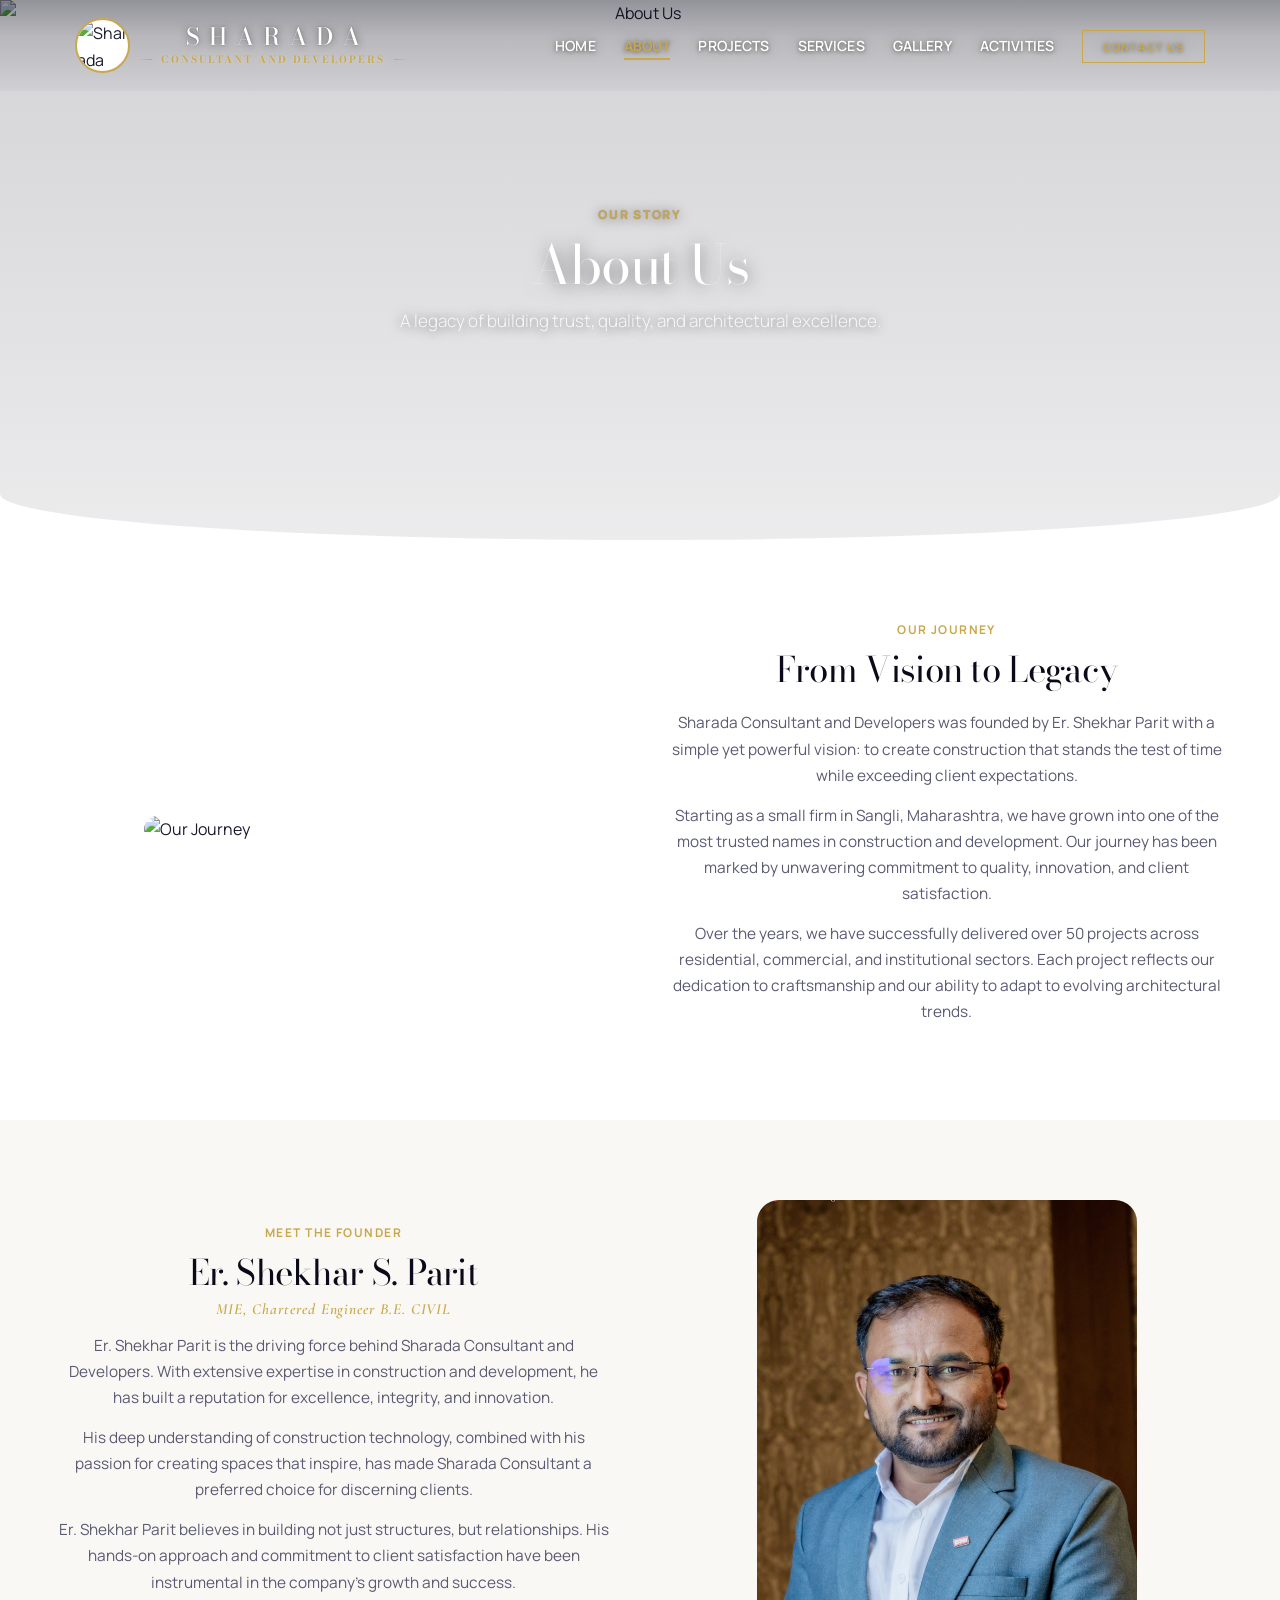
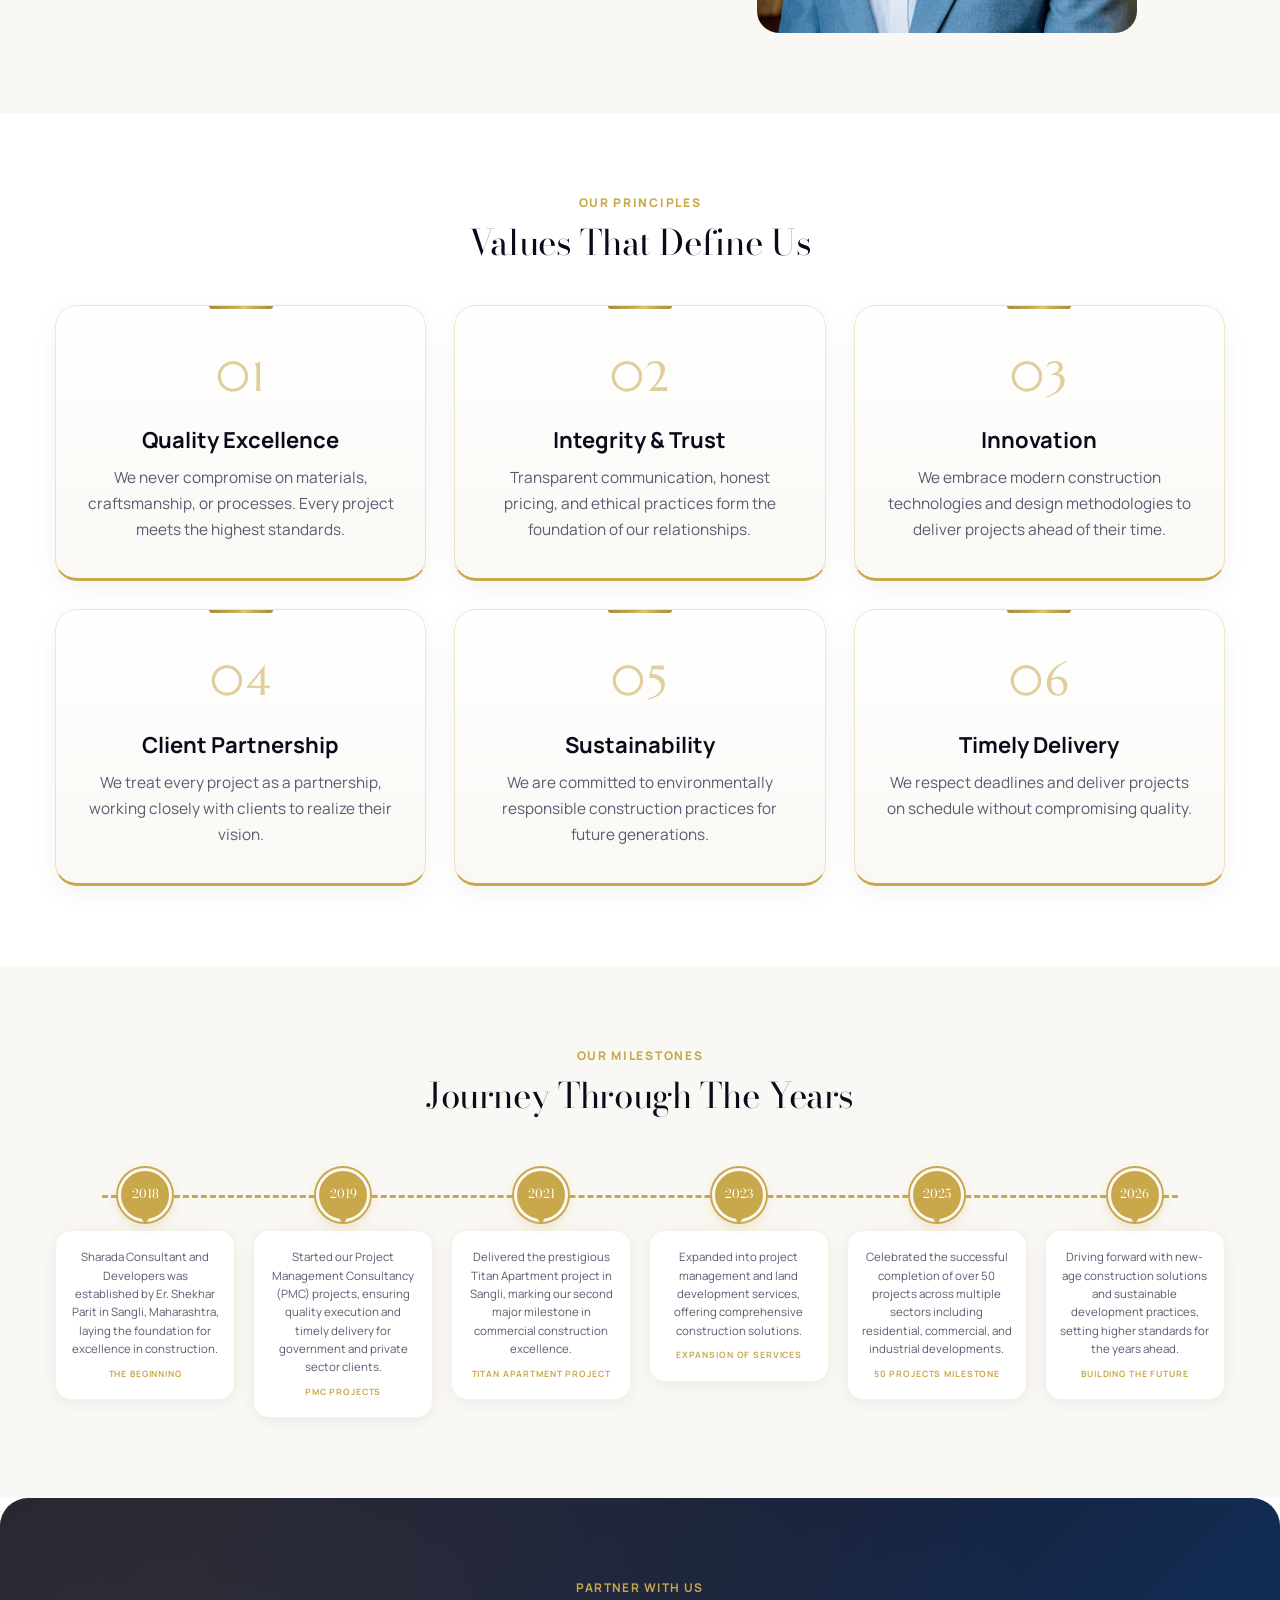
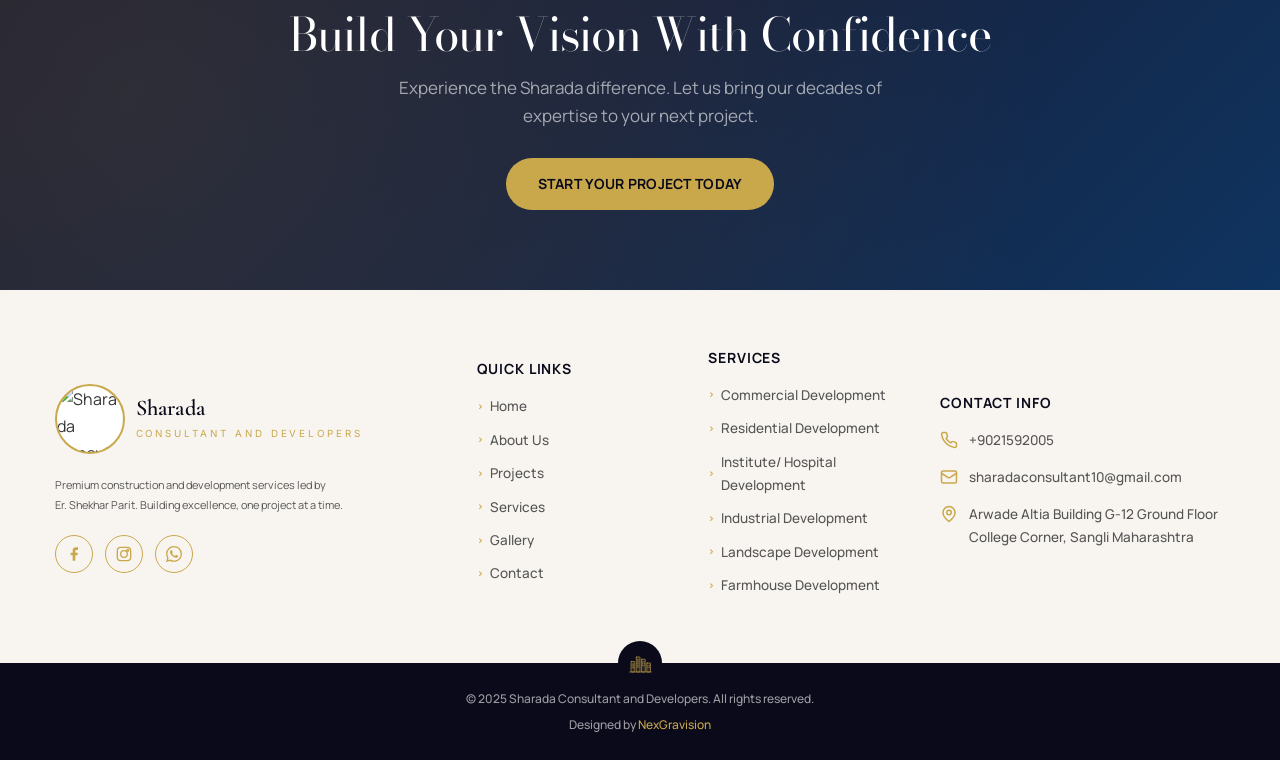
==== commit 220915e2: "feat: footer social links - Facebook, Instagram, WhatsApp; remove LinkedIn" ====
--- a/about.html
+++ b/about.html
@@ -214,9 +214,9 @@
           <span class="footer-logo-line"></span>
           <p>Premium construction and development services led by <span class="nowrap">Er. Shekhar Parit.</span> Building excellence, one project at a time.</p>
           <div class="footer-social">
-            <a href="#" aria-label="Facebook"><svg viewBox="0 0 24 24" fill="currentColor"><path d="M18 2h-3a5 5 0 0 0-5 5v3H7v4h3v8h4v-8h3l1-4h-4V7a1 1 0 0 1 1-1h3z"/></svg></a>
-            <a href="#" aria-label="Instagram"><svg viewBox="0 0 24 24" fill="none" stroke="currentColor" stroke-width="2" stroke-linecap="round" stroke-linejoin="round"><rect x="2" y="2" width="20" height="20" rx="5"/><circle cx="12" cy="12" r="5"/><circle cx="17.5" cy="6.5" r="1.5"/></svg></a>
-            <a href="#" aria-label="LinkedIn"><svg viewBox="0 0 24 24" fill="currentColor"><path d="M16 8a6 6 0 0 1 6 6v7h-4v-7a2 2 0 0 0-4 0v7h-4v-7a6 6 0 0 1 6-6zM2 9h4v12H2zM4 6a2 2 0 1 0 0-4 2 2 0 0 0 0 4z"/></svg></a>
+            <a href="https://www.facebook.com/sharadacosulant?rdid=jQarpk8aYOzf6WN6&amp;share_url=https%3A%2F%2Fwww.facebook.com%2Fshare%2F1UbL3WXqK9%2F" target="_blank" rel="noopener noreferrer" aria-label="Facebook"><svg viewBox="0 0 24 24" fill="currentColor"><path d="M18 2h-3a5 5 0 0 0-5 5v3H7v4h3v8h4v-8h3l1-4h-4V7a1 1 0 0 1 1-1h3z"/></svg></a>
+            <a href="https://www.instagram.com/sharadacosultantanddevelopers?igsi=b3NqN3FlZXo4cWhw" target="_blank" rel="noopener noreferrer" aria-label="Instagram"><svg viewBox="0 0 24 24" fill="none" stroke="currentColor" stroke-width="2" stroke-linecap="round" stroke-linejoin="round"><rect x="2" y="2" width="20" height="20" rx="5"/><circle cx="12" cy="12" r="5"/><circle cx="17.5" cy="6.5" r="1.5"/></svg></a>
+            <a href="https://wa.me/919021592005" target="_blank" rel="noopener noreferrer" aria-label="WhatsApp"><svg viewBox="0 0 24 24" fill="currentColor"><path d="M17.472 14.382c-.297-.149-1.758-.867-2.03-.967-.273-.099-.471-.148-.67.15-.197.297-.767.966-.94 1.164-.173.199-.347.223-.644.075-.297-.15-1.255-.463-2.39-1.475-.883-.788-1.48-1.761-1.653-2.059-.173-.297-.018-.458.13-.606.134-.133.298-.347.446-.52.149-.174.198-.298.298-.497.099-.198.05-.371-.025-.52-.075-.149-.669-1.612-.916-2.207-.242-.579-.487-.5-.669-.51-.173-.008-.371-.01-.57-.01-.198 0-.52.074-.792.372-.272.297-1.04 1.016-1.04 2.479 0 1.462 1.065 2.875 1.213 3.074.149.198 2.096 3.2 5.077 4.487.709.306 1.262.489 1.694.625.712.227 1.36.195 1.871.118.571-.085 1.758-.719 2.006-1.413.248-.694.248-1.289.173-1.413-.074-.124-.272-.198-.57-.347m-5.421 7.403h-.004a9.87 9.87 0 0 1-5.031-1.378l-.361-.214-3.741.982.998-3.648-.235-.374a9.86 9.86 0 0 1-1.51-5.26c.001-5.45 4.436-9.884 9.888-9.884 2.64 0 5.122 1.03 6.988 2.898a9.825 9.825 0 0 1 2.893 6.994c-.003 5.45-4.437 9.884-9.885 9.884m8.413-18.297A11.815 11.815 0 0 0 12.05 0C5.495 0 .16 5.335.157 11.892c0 2.096.547 4.142 1.588 5.945L.057 24l6.305-1.654a11.882 11.882 0 0 0 5.683 1.448h.005c6.554 0 11.89-5.335 11.893-11.893a11.821 11.821 0 0 0-3.48-8.413z"/></svg></a>
           </div>
         </div>
         <div class="footer-col">
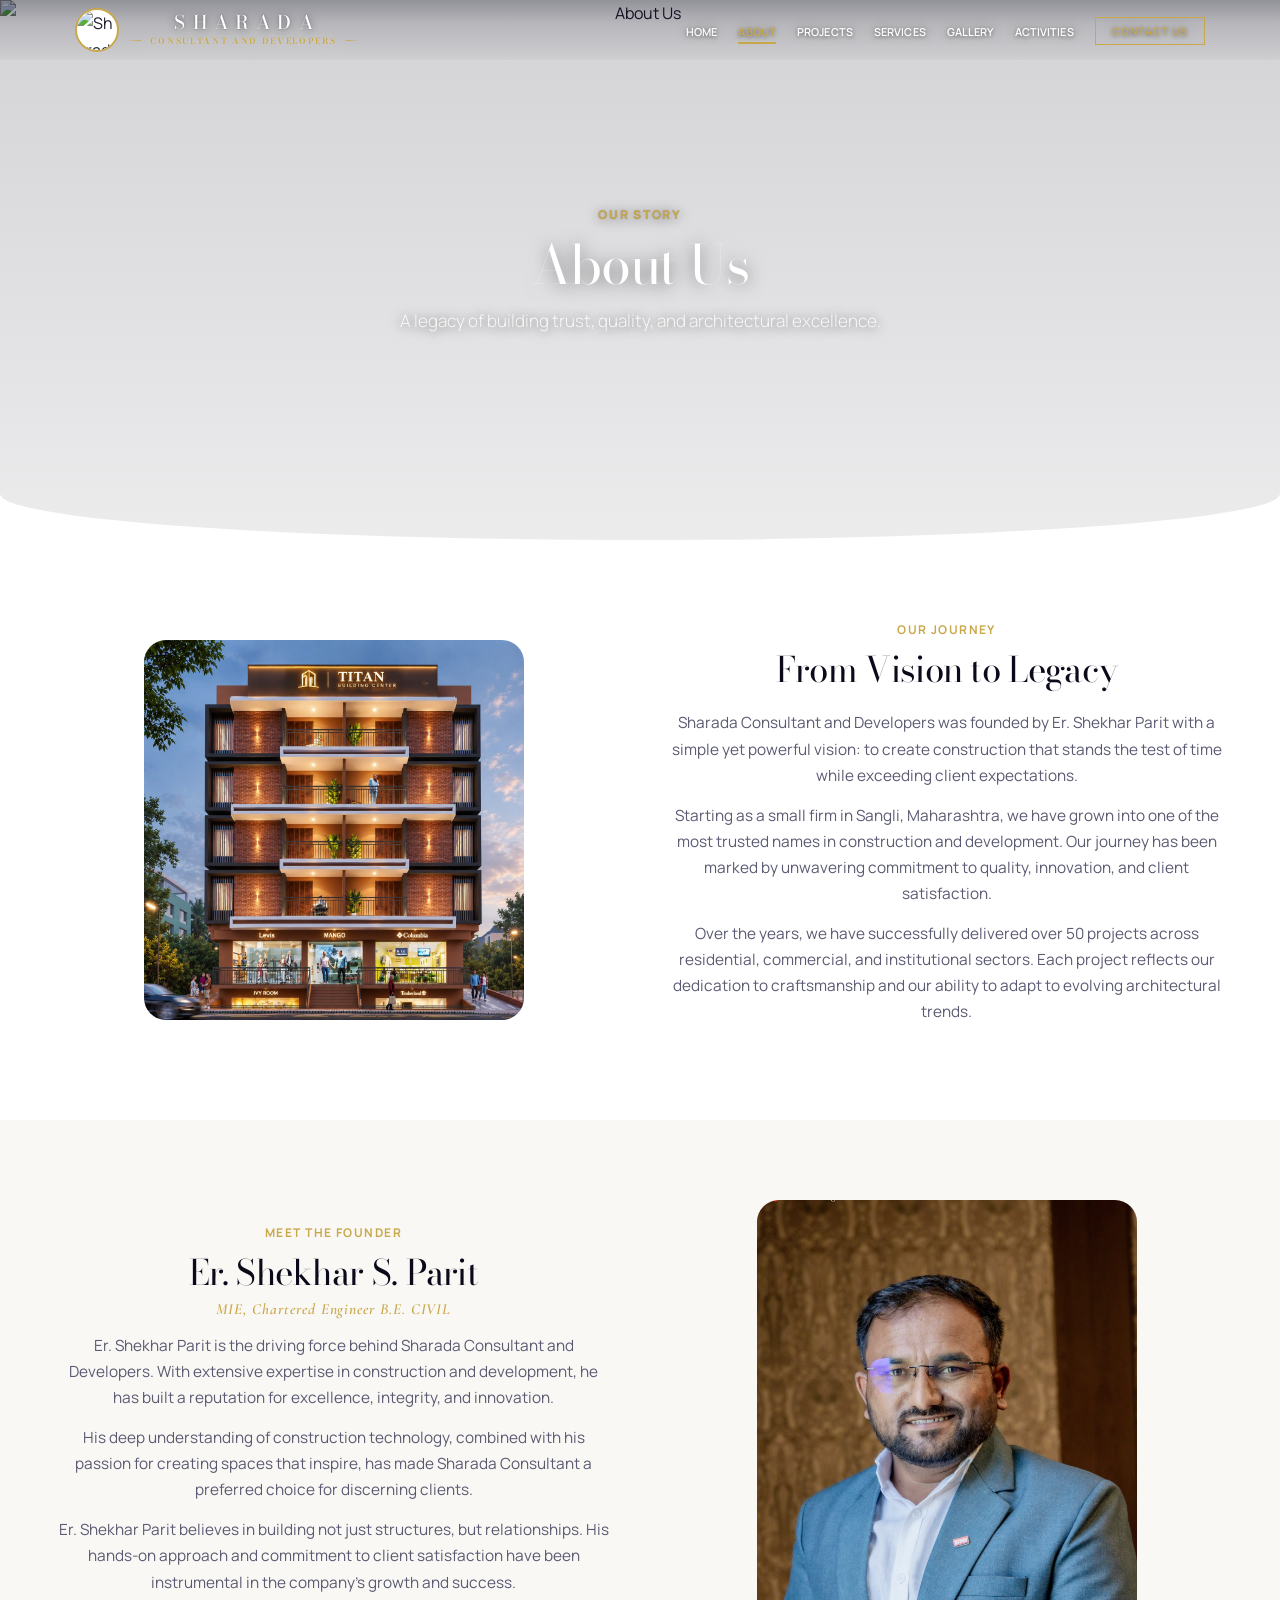
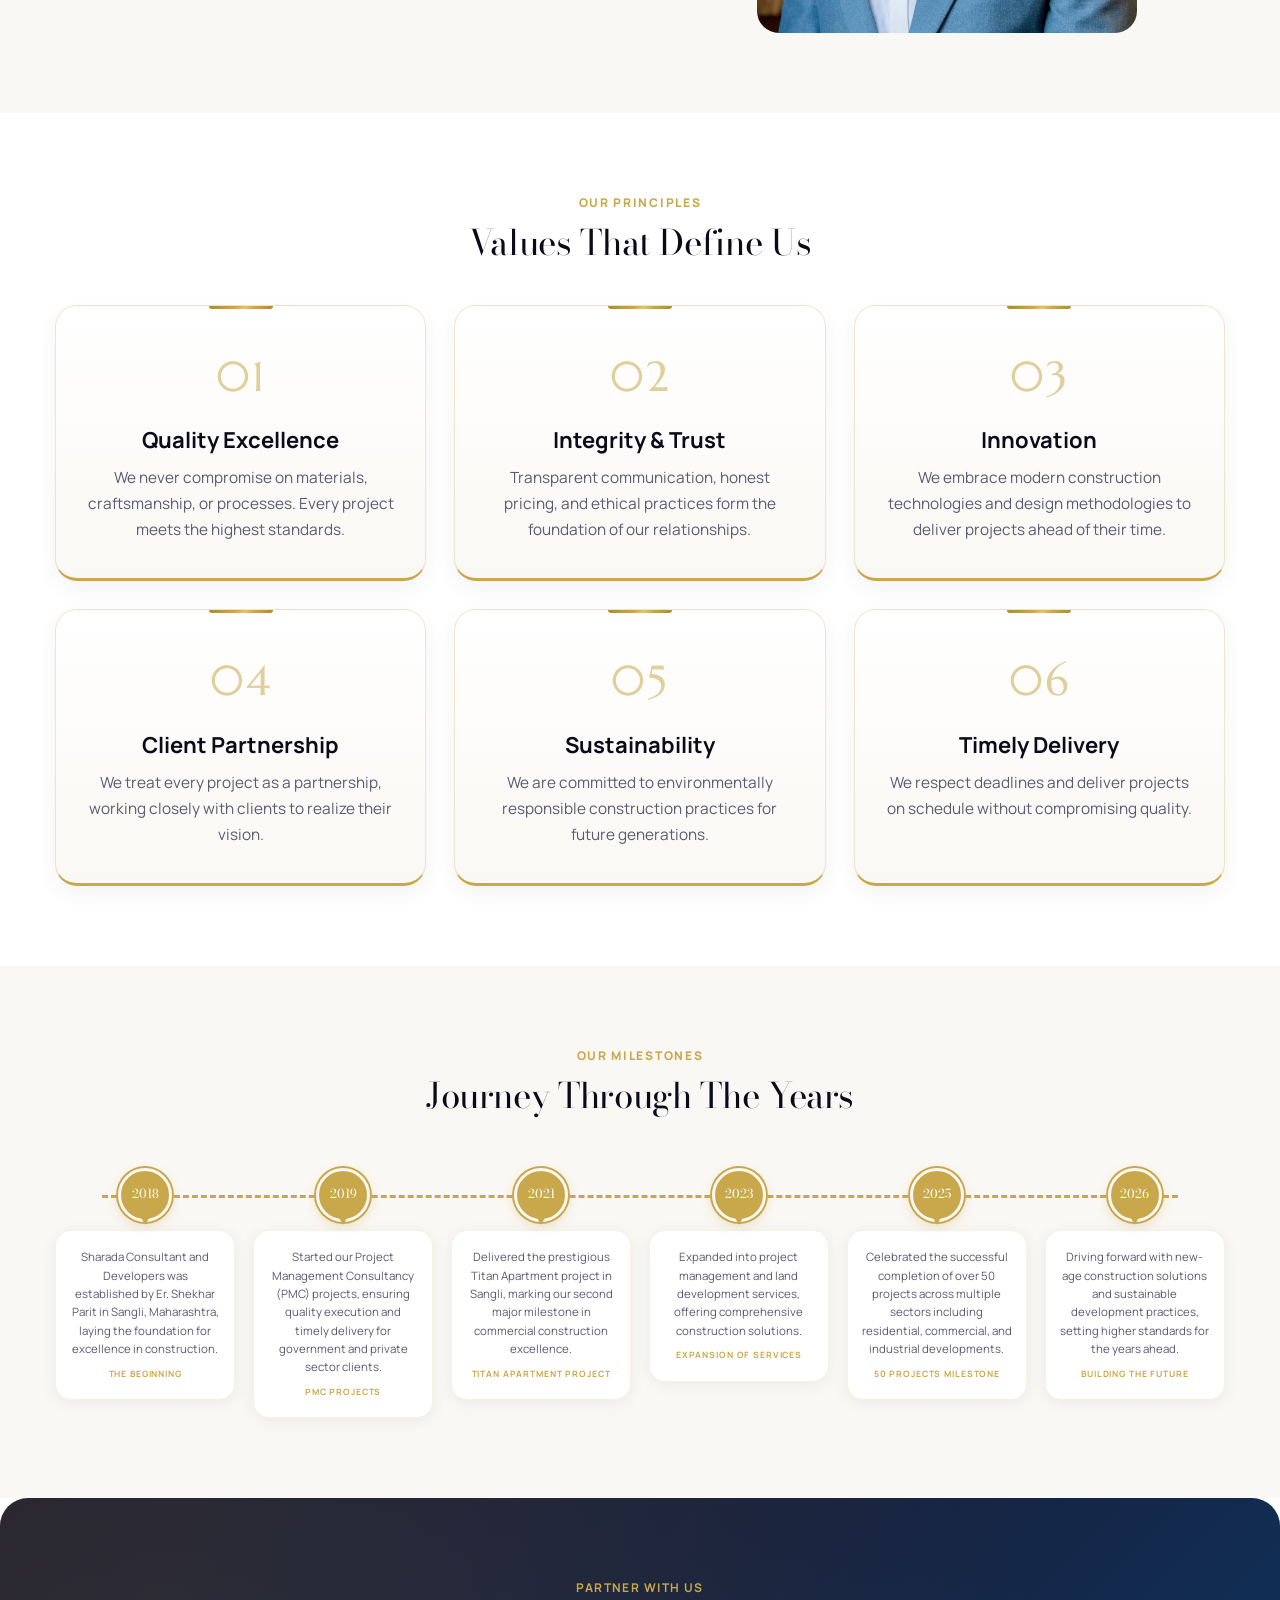
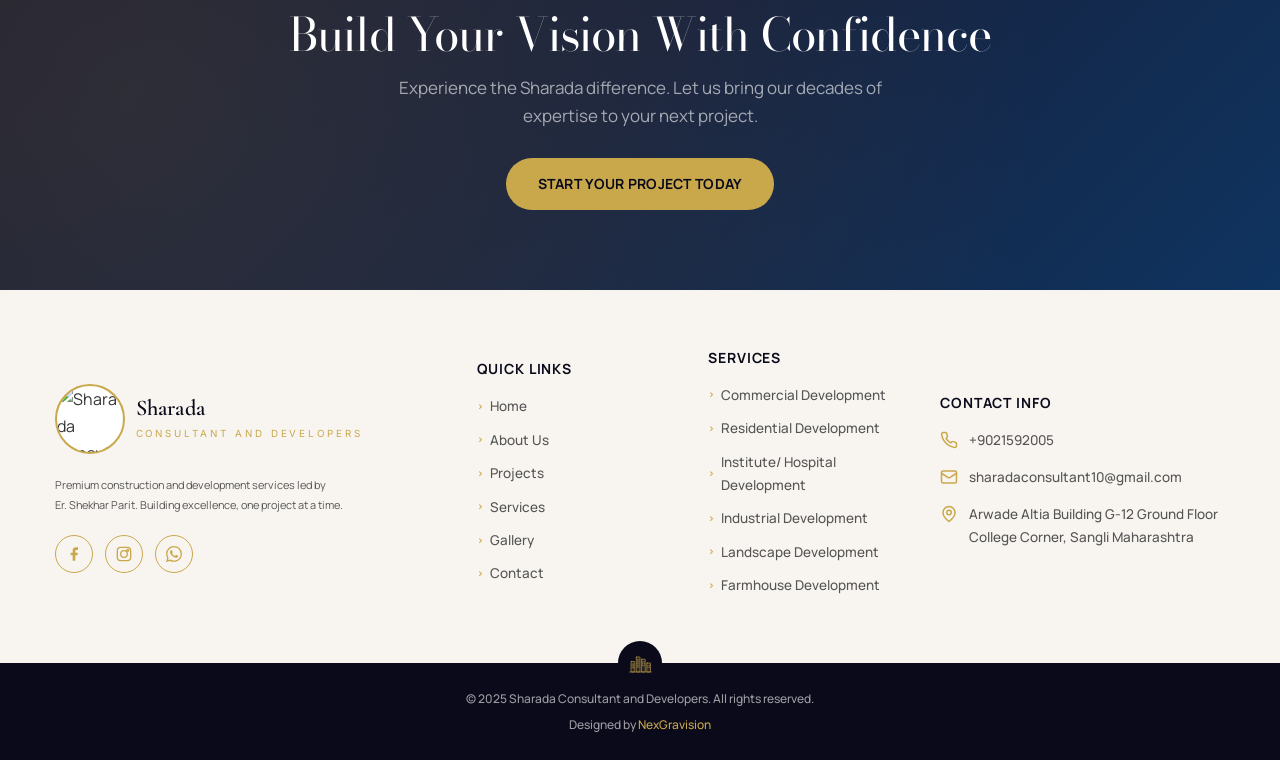
==== commit a4b7c17a: "perf: compress all large site images (max 1600px, q82 JPEG) - cuts multi-MB files to ~300KB; convert" ====
--- a/about.html
+++ b/about.html
@@ -55,7 +55,7 @@
     <div class="container">
       <div class="about-grid">
         <div class="reveal-left">
-          <img src="images/completed/titanimg.png" alt="Our Journey" class="about-image" loading="lazy">
+          <img src="images/completed/titanimg.jpg" alt="Our Journey" class="about-image" loading="lazy">
         </div>
         <div class="reveal-right">
           <div class="about-content">
@@ -263,7 +263,7 @@
       <div class="footer-bottom-icon">
         <svg viewBox="0 0 64 48" fill="none" stroke="currentColor" stroke-width="1.5" stroke-linecap="round" stroke-linejoin="round"><rect x="8" y="20" width="10" height="28" rx="1" fill="currentColor" opacity="0.15"/><rect x="8" y="20" width="10" height="28" rx="1"/><line x1="11" y1="26" x2="11" y2="28"/><line x1="15" y1="26" x2="15" y2="28"/><line x1="11" y1="31" x2="11" y2="33"/><line x1="15" y1="31" x2="15" y2="33"/><line x1="11" y1="36" x2="11" y2="38"/><line x1="15" y1="36" x2="15" y2="38"/><rect x="22" y="8" width="10" height="40" rx="1" fill="currentColor" opacity="0.15"/><rect x="22" y="8" width="10" height="40" rx="1"/><line x1="25" y1="14" x2="25" y2="16"/><line x1="29" y1="14" x2="29" y2="16"/><line x1="25" y1="19" x2="25" y2="21"/><line x1="29" y1="19" x2="29" y2="21"/><line x1="25" y1="24" x2="25" y2="26"/><line x1="29" y1="24" x2="29" y2="26"/><line x1="25" y1="29" x2="25" y2="31"/><line x1="29" y1="29" x2="29" y2="31"/><line x1="25" y1="34" x2="25" y2="36"/><line x1="29" y1="34" x2="29" y2="36"/><rect x="36" y="14" width="10" height="34" rx="1" fill="currentColor" opacity="0.15"/><rect x="36" y="14" width="10" height="34" rx="1"/><line x1="39" y1="20" x2="39" y2="22"/><line x1="43" y1="20" x2="43" y2="22"/><line x1="39" y1="25" x2="39" y2="27"/><line x1="43" y1="25" x2="43" y2="27"/><line x1="39" y1="30" x2="39" y2="32"/><line x1="43" y1="30" x2="43" y2="32"/><rect x="50" y="24" width="10" height="24" rx="1" fill="currentColor" opacity="0.15"/><rect x="50" y="24" width="10" height="24" rx="1"/><line x1="53" y1="30" x2="53" y2="32"/><line x1="57" y1="30" x2="57" y2="32"/><line x1="53" y1="35" x2="53" y2="37"/><line x1="57" y1="35" x2="57" y2="37"/><line x1="4" y1="48" x2="62" y2="48"/></svg>
       </div>
-      <span>Designed by <a href="#">NexGravision</a></span>
+      <span>Designed by <a href="https://nexgravision.com/" target="_blank" rel="noopener">NexGravision</a></span>
     </div>
   </footer>
 
--- a/css/style.css
+++ b/css/style.css
@@ -1109,3 +1109,214 @@
     height: 350px;
   }
 }
+
+/* ===== HERO IMAGE SLIDESHOW (video removed) ===== */
+/* Full-screen on every device: a blurred copy of the same photo fills
+   the entire hero edge-to-edge, while the sharp photo sits on top with
+   object-fit: contain — original aspect ratio, never cropped, stretched,
+   distorted, or zoomed. House stays fully visible (rooftop to gate). */
+.hero-slide {
+  background: transparent;
+}
+/* Device-specific slideshows:
+   - Phones (<=767px) and portrait tablets (768-1023px upright) show the
+     portrait set — full image fills the screen.
+   - Landscape tablets (>=768px sideways) and desktops show the landscape set. */
+@media (min-width: 1024px), (min-width: 768px) and (orientation: landscape) {
+  .hero-slide-mobile {
+    display: none !important;
+  }
+}
+@media (max-width: 767px), (min-width: 768px) and (max-width: 1023px) and (orientation: portrait) {
+  .hero-slide-desktop {
+    display: none !important;
+  }
+}
+.hero-slide-fill {
+  position: absolute;
+  inset: 0;
+  z-index: 0;
+  background-position: center center;
+  background-size: cover;
+  background-repeat: no-repeat;
+  background-color: #1a2740;
+  filter: blur(28px) brightness(0.68);
+  transform: scale(1.3);
+}
+@media (max-width: 767px) {
+  .hero-slide-fill {
+    filter: blur(16px) brightness(0.68);
+  }
+}
+.hero-slide-bg {
+  position: relative;
+  z-index: 1;
+  width: 100%;
+  height: 100%;
+  max-width: 100%;
+  object-fit: contain !important;
+  object-position: center center !important;
+  animation: none !important;
+  filter: none;
+  image-rendering: auto;
+}
+/* Remove leftover video overlay styles from hero (video no longer used) */
+.hero-video-wrap,
+.hero-video {
+  display: none !important;
+}
+
+/* ===== PC HERO NAVBAR: solid white background on HOME page only ===== */
+/* At the top of the home page on desktop only, the header gets the same
+   solid white style as the scrolled state. Other pages and phones keep
+   the transparent-over-hero look. */
+@media (min-width: 1024px) {
+  .header.transparent.home:not(.scrolled):not(.menu-open) {
+    background: rgba(255, 255, 255, 0.98);
+    -webkit-backdrop-filter: blur(20px);
+    backdrop-filter: blur(20px);
+    box-shadow: 0 2px 20px rgba(0, 0, 0, 0.08);
+    border-bottom: none;
+  }
+  .header.transparent.home:not(.scrolled):not(.menu-open) .nav-logo-name {
+    color: #07152F;
+    text-shadow: none;
+  }
+  .header.transparent.home:not(.scrolled):not(.menu-open) .nav-logo-tagline {
+    color: #c9a84c;
+    font-weight: 700;
+    text-shadow: none;
+  }
+  .header.transparent.home:not(.scrolled):not(.menu-open) .nav-links a {
+    color: var(--text-primary);
+    text-shadow: none;
+  }
+  .header.transparent.home:not(.scrolled):not(.menu-open) .nav-cta {
+    background: var(--rich-gold) !important;
+    color: #0a0a1a !important;
+    border-color: var(--rich-gold) !important;
+    text-shadow: none;
+  }
+  .header.transparent.home:not(.scrolled):not(.menu-open) .hamburger span {
+    background: var(--deep-navy);
+  }
+}
+
+/* Full-viewport home hero: keep the complete rendering visible edge to edge. */
+.hero-slider {
+  width: 100%;
+  height: 100vh;
+  height: 100svh;
+  min-height: 100vh;
+  min-height: 100svh;
+  border-radius: 0;
+}
+
+/* ===== HERO BELOW NAVBAR: no overlap, full image visible ===== */
+/* The navbar is solid white on all screens (home desktop + all mobile),
+   so the hero starts directly below it and fills the remaining viewport
+   height. JS syncs --header-height to the real navbar height. */
+.hero-slider {
+  margin-top: var(--header-height);
+  height: calc(100vh - var(--header-height));
+  height: calc(100svh - var(--header-height));
+}
+@media (min-width: 1024px) {
+  .hero-slider {
+    min-height: calc(700px - var(--header-height));
+  }
+  @media (min-width: 1920px) {
+    .hero-slider {
+      min-height: calc(760px - var(--header-height));
+    }
+  }
+}
+
+/* ===== MOBILE HEADER: solid white bar (reference structure) ===== */
+/* White background, dark SHARADA wordmark, gold tagline, and a cream
+   circular hamburger with gold bars — matches the requested design.
+   Applies to the transparent (top-of-page) state on phones/tablets. */
+@media (max-width: 1023px) {
+  .header.transparent:not(.scrolled):not(.menu-open) {
+    background: rgba(255, 255, 255, 0.98);
+    -webkit-backdrop-filter: blur(20px);
+    backdrop-filter: blur(20px);
+    box-shadow: 0 2px 20px rgba(0, 0, 0, 0.08);
+    border-bottom: none;
+  }
+  .header.transparent:not(.scrolled):not(.menu-open) .nav-logo-name {
+    color: #07152F;
+    text-shadow: none;
+  }
+  .header.transparent:not(.scrolled):not(.menu-open) .nav-logo-tagline {
+    color: #c9a84c;
+    font-weight: 700;
+    text-shadow: none;
+  }
+  .header.transparent:not(.scrolled):not(.menu-open) .hamburger {
+    background: #f5f0e8;
+    border: 1.5px solid rgba(201, 168, 76, 0.55);
+    box-shadow: none;
+    -webkit-backdrop-filter: none;
+    backdrop-filter: none;
+  }
+  .header.transparent:not(.scrolled):not(.menu-open) .hamburger span {
+    background: #c9a84c;
+    box-shadow: none;
+  }
+  /* Narrower slide-in menu drawer (mobile only) */
+  .mobile-menu {
+    width: min(240px, 70vw);
+  }
+}
+@media (max-width: 380px) {
+  .mobile-menu {
+    width: min(215px, 74vw);
+  }
+}
+
+/* ===== HERO IMAGE: fill edge-to-edge, no letterbox strip ===== */
+/* cover fills the entire hero so the image touches the navbar directly
+   on every screen. Centered TOP position keeps the roof/signage fully
+   visible (nothing cut at the top); extra crop happens at the bottom
+   only. No stretching or distortion (aspect ratio preserved by cover). */
+.hero-slide-bg {
+  object-fit: cover !important;
+  object-position: center top !important;
+}
+@media (max-width: 767px) {
+  .hero-slide-bg {
+    object-position: center 30% !important;
+  }
+}
+
+/* ===== COMPACT DESKTOP NAVBAR ===== */
+@media (min-width: 1024px) {
+  .header-inner {
+    padding: 8px 20px;
+  }
+  .nav-logo img {
+    width: 44px;
+    height: 44px;
+  }
+  .header.scrolled .nav-logo img {
+    width: 38px;
+    height: 38px;
+  }
+  .nav-logo-name {
+    font-size: 1.35rem !important;
+  }
+  .nav-logo-tagline {
+    font-size: 0.6rem !important;
+  }
+  .nav-links {
+    gap: 1.5rem;
+  }
+  .nav-links a {
+    font-size: 0.78rem;
+  }
+  .nav-cta {
+    padding: 6px 16px !important;
+    font-size: 0.74rem !important;
+  }
+}
